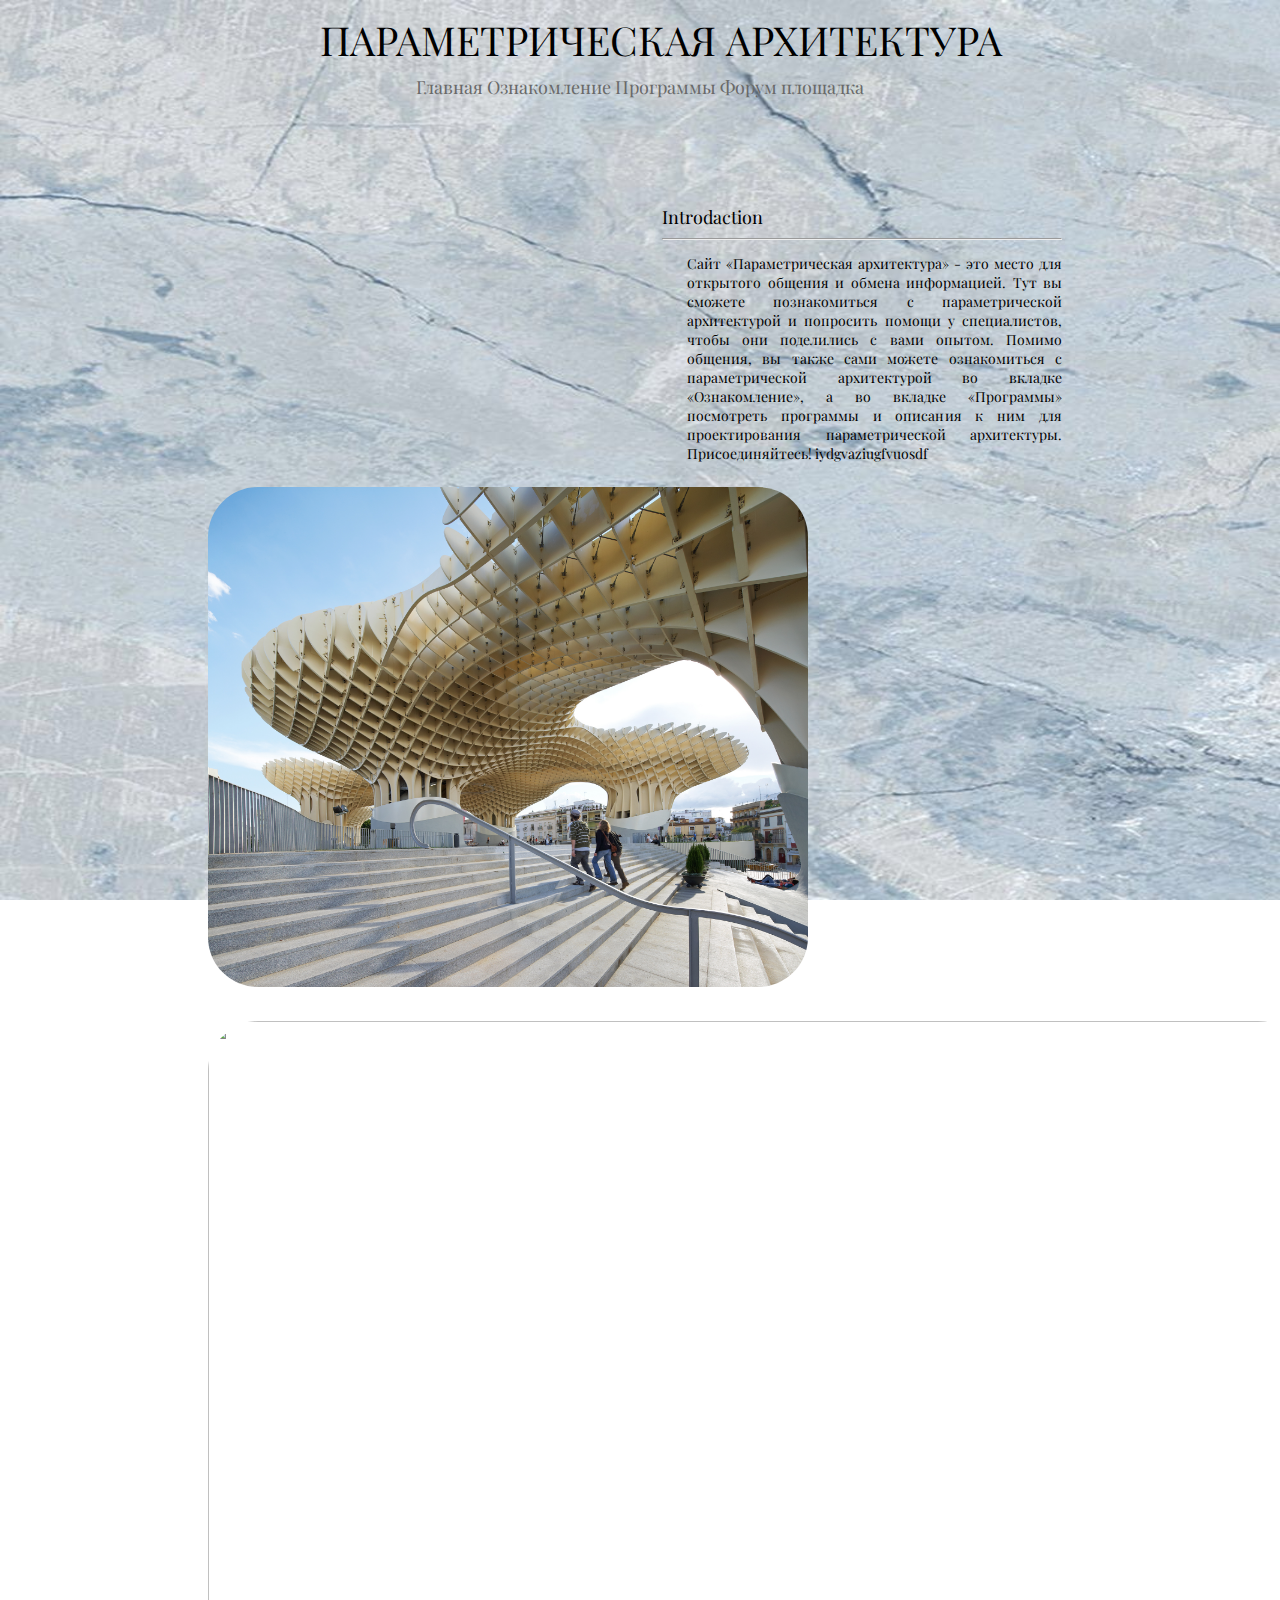
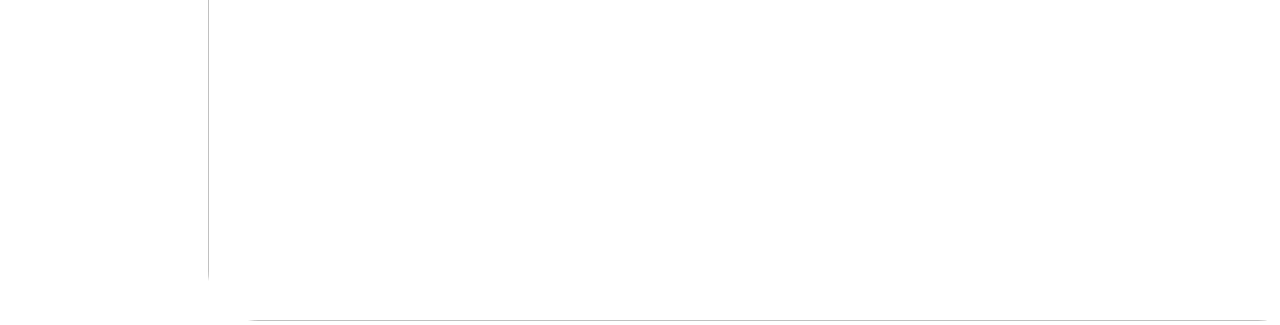
==== index.html @ 631a6537 "test commit" ====
<!DOCTYPE html>
<html lang="en">
<head>
	<meta charset="UTF-8">
	<meta name="viewport" content="width=device-width, initial-scale=1.0">

	<link rel="stylesheet" type="text/css" href="css/style.css">

	<link rel="preconnect" href="https://fonts.gstatic.com">
	<link href="https://fonts.googleapis.com/css2?family=Bodoni+Moda:ital@0;1&family=Playfair+Display&display=swap" rel="stylesheet">
	<link href="https://fonts.googleapis.com/css2?family=Roboto:wght@100&display=swap" rel="stylesheet">
	<link href="https://fonts.googleapis.com/css2?family=Bodoni+Moda:ital@0;1&display=swap" rel="stylesheet">
	<title>Главная</title>



</head>
<body>
	<header>ПАРАМЕТРИЧЕСКАЯ АРХИТЕКТУРА</header>
	<nav>
<a href="index.html">Главная</a>    
<a href="introduction.html">Ознакомление </a>
<a href="programs.html">Программы </a> 
<a href="forum.html"> Форум площадка</a>  
		
	</nav>

	<aside>
		Introdaction
		<hr>
		<p >Сайт «Параметрическая архитектура» - это место для открытого общения и обмена информацией. Тут вы сможете познакомиться с параметрической архитектурой и попросить помощи у специалистов, чтобы они поделились с вами опытом. Помимо общения, вы также сами можете ознакомиться с параметрической архитектурой во вкладке «Ознакомление», а во вкладке «Программы» посмотреть программы и описания к ним для проектирования параметрической архитектуры. Присоединяйтесь!
			iydgvaziugfvuosdf



		</p>
	
  </aside>

<main>
  <article>
	  <img src="img/index_img.JPG" height="500" width="600">
  </article>
  <article>
	  <img src="img/index1_img.JPG" height="900" width="1100">
  </article>

</main>

<!--<footer>Сайт об ПАРАМЕТРИЧЕСКАЯ АРХИТЕКТУРА</footer>-->
</body>
</html>
---- css/style.css ----
header {
	font-family: 'Bodoni Moda', serif;
font-family: 'Playfair Display', serif;
	text-align: center;
	font-size: 40px;
	
	/*background: #3366ff;*/
	position: fixed;
	 /*left: 0;*/
 	 top: 0;
	margin: 0;
	width: 100%;
	height: 50px;
	padding: 10pt;

	background-image: url('../img/index2_img.jpg');
		background-repeat: no-repeat;
		background-attachment: fixed;
		background-size: 100% 100%;
}


nav {
	display: block;
	position: fixed;
	 left: 0;
 	 top: 75px;
 	 width: 100%;
	font-family: 'Bodoni Moda', serif;
font-family: 'Playfair Display', serif;
	text-align: center;
	font-size: 18px;
background-image: url('../img/index2_img.jpg');
		background-repeat: no-repeat;
		background-attachment: fixed;
		background-size: 100% 100%;
}
a {
	text-decoration: none;
	color: #696969;
	
}

/*footer {
	
	position : fixed;

height : 50px;

bottom : 0;

	width: 100%;
		font-family: 'Bodoni Moda', serif;
font-family: 'Playfair Display', serif;
	text-align: center;
	font-size: 14px;
	height: 50px;
}
*/



aside {
		font-family: 'Bodoni Moda', serif;
font-family: 'Playfair Display', serif;
font-size: 18px;
    padding: 10px;
    width: 400px;
    float: right;
    margin-top: 50px;	
    margin-right: 200px;
    text-align: left;

}

aside p {
	text-align: justify;
	margin-left: 25px;

	font-size: 14px;

}
   article {
   	margin-top: 30px;
    margin-right: 240px;
    display: block;
    margin-left: 200px;
   }

   main {
   	margin-top: 50px;
   	height: 550px;
   }

   img {
   	border-radius: 50px;
   }
   
body 
	{
		background-image: url('../img/index2_img.jpg');
		background-repeat: no-repeat;
		background-attachment: fixed;
		background-size: 100% 100%;
		position: relative; 
		top: 95px;
	}

.blabla
	{
		background-image: url('../img/index_img.jpg');
		background-repeat: no-repeat;
		background-attachment: fixed;
		background-size: 100% 100%;
	}

/* intoduction.html   */
.p_intro
	{
		text-align:"left";
		padding-left: 100px ;
		font-size: 20px;
	}
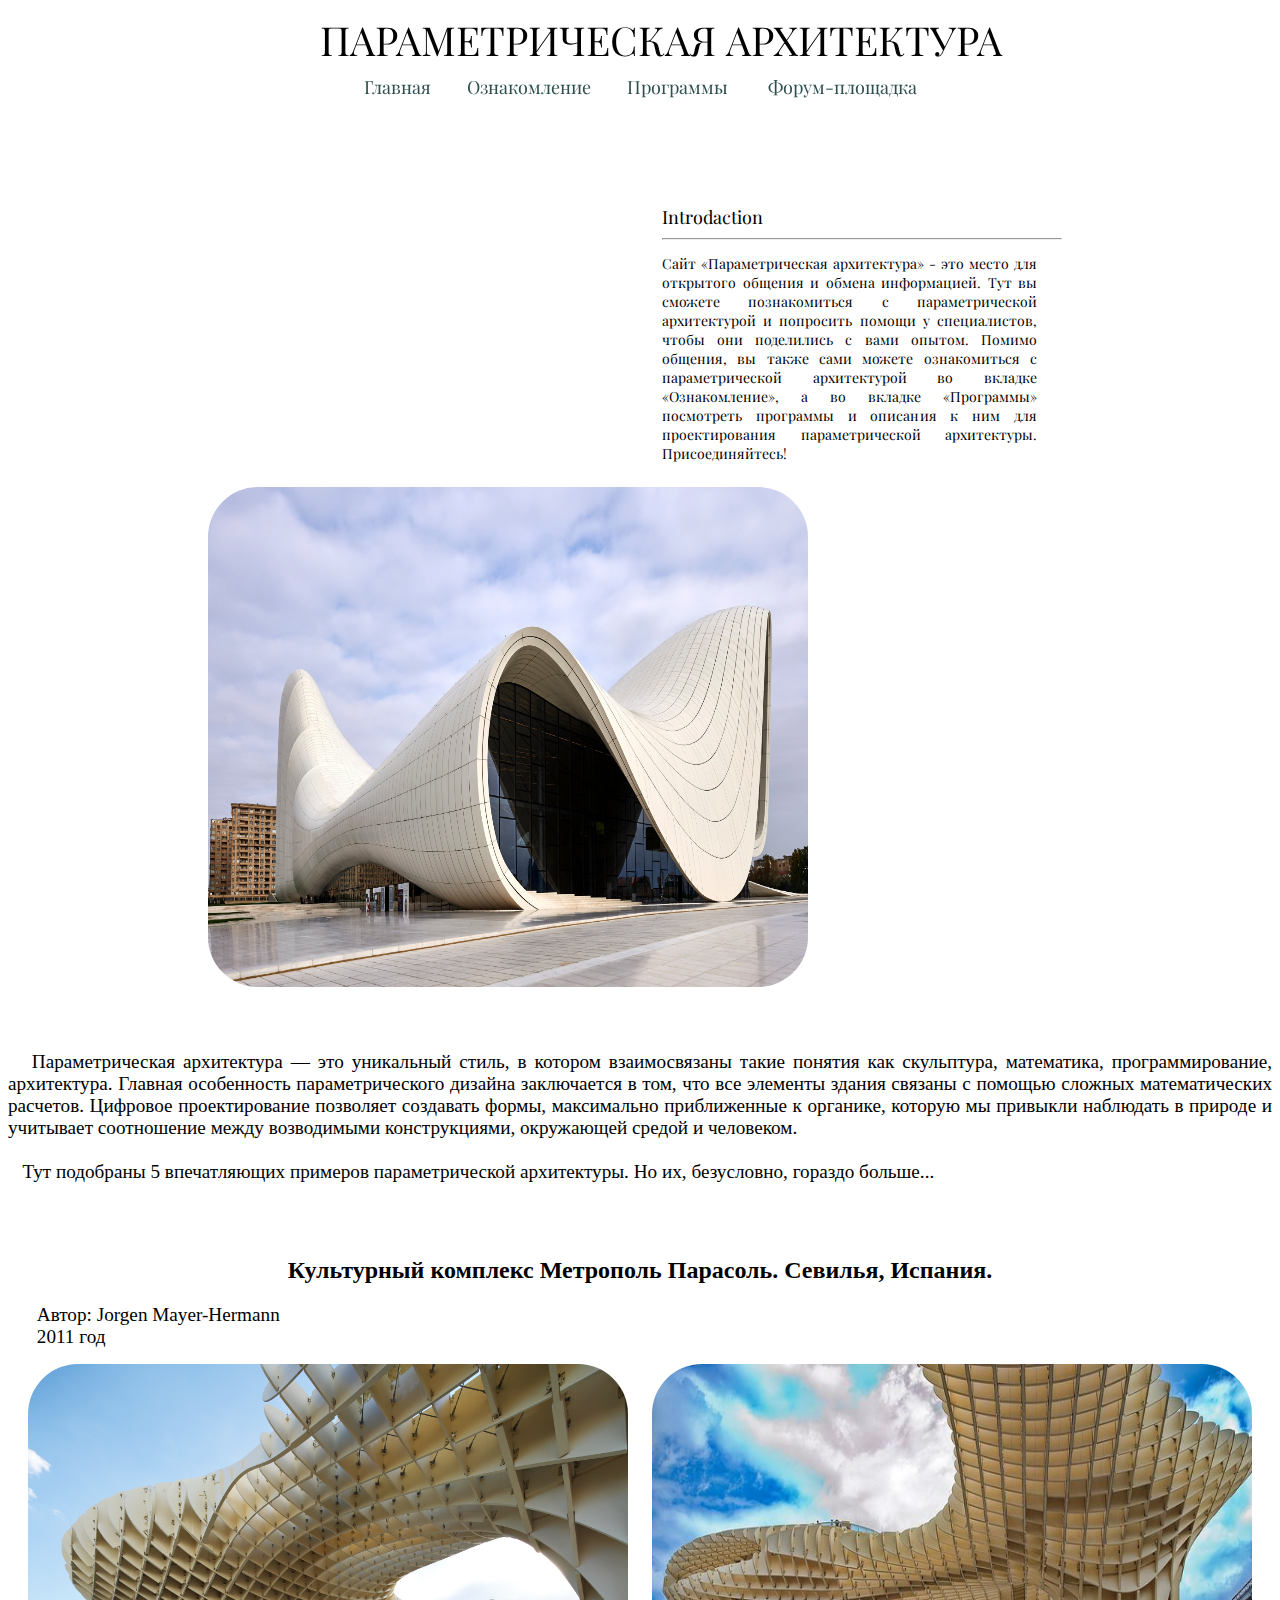
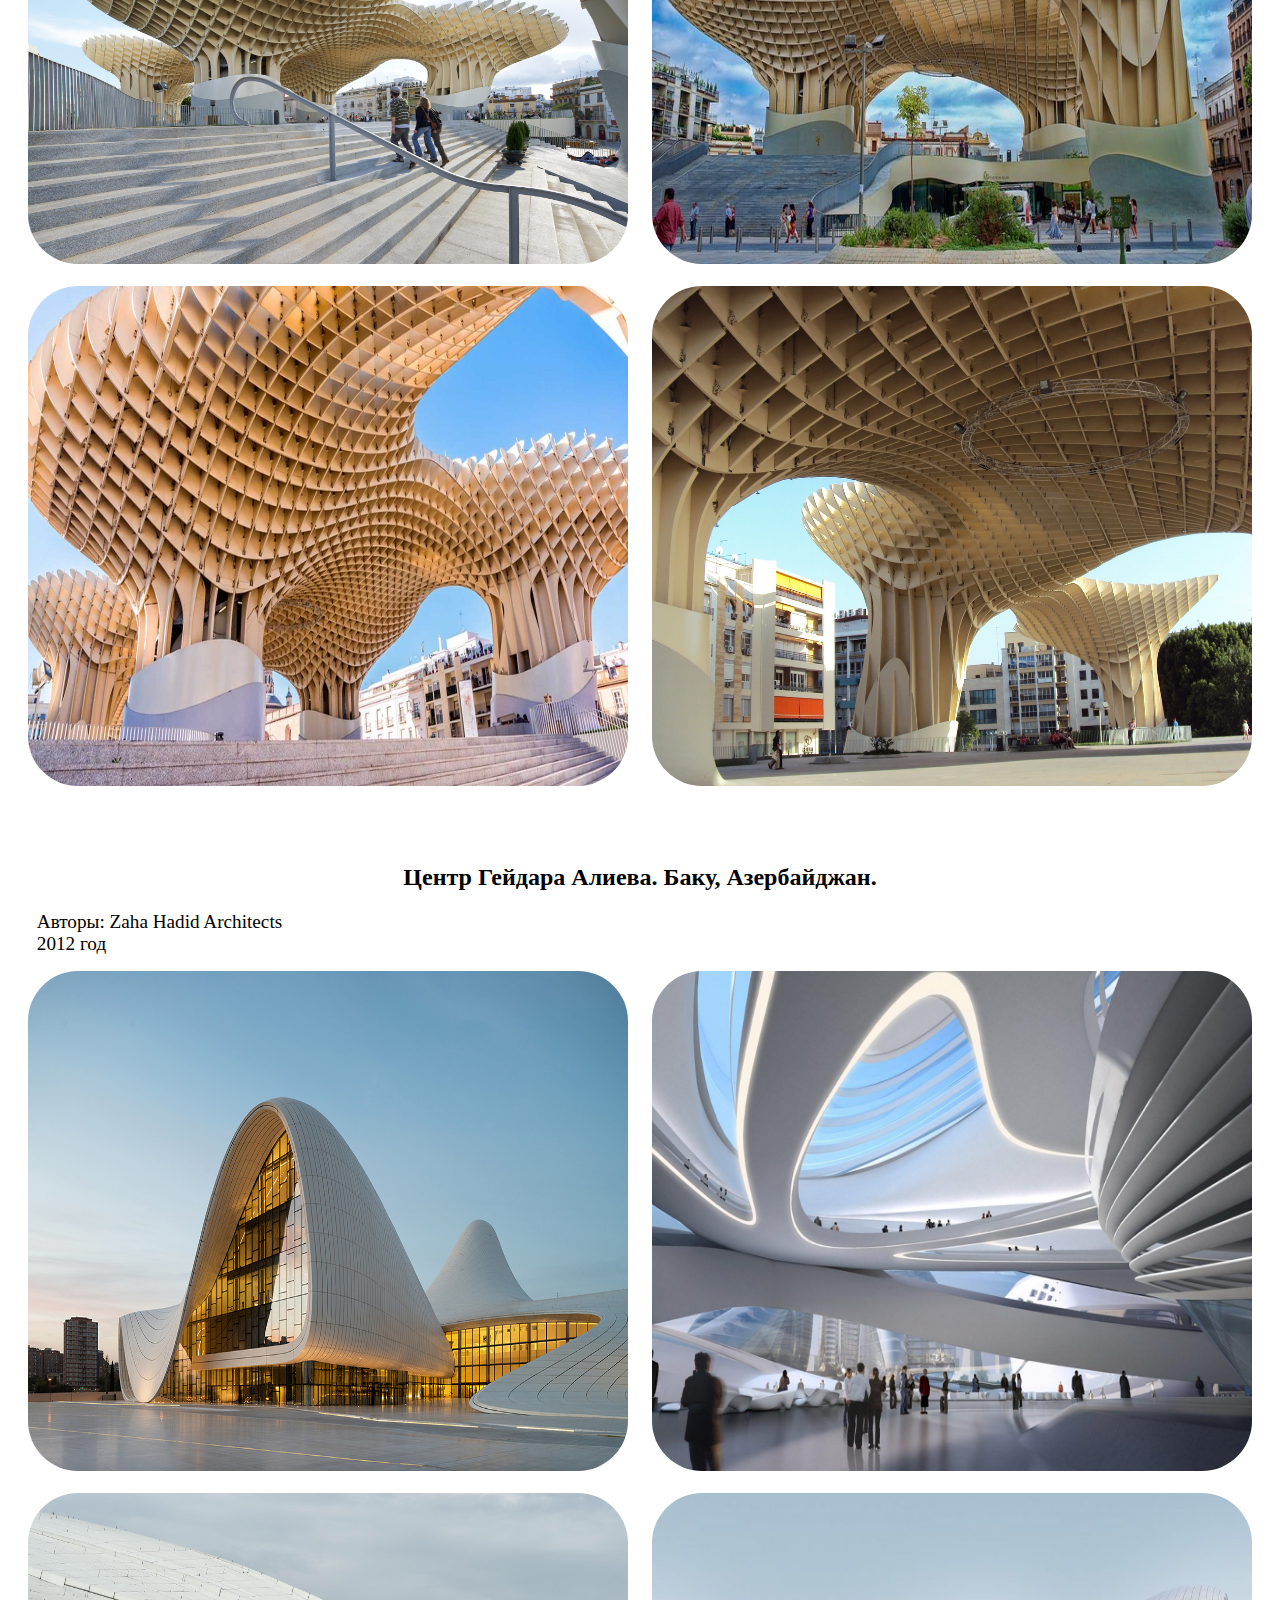
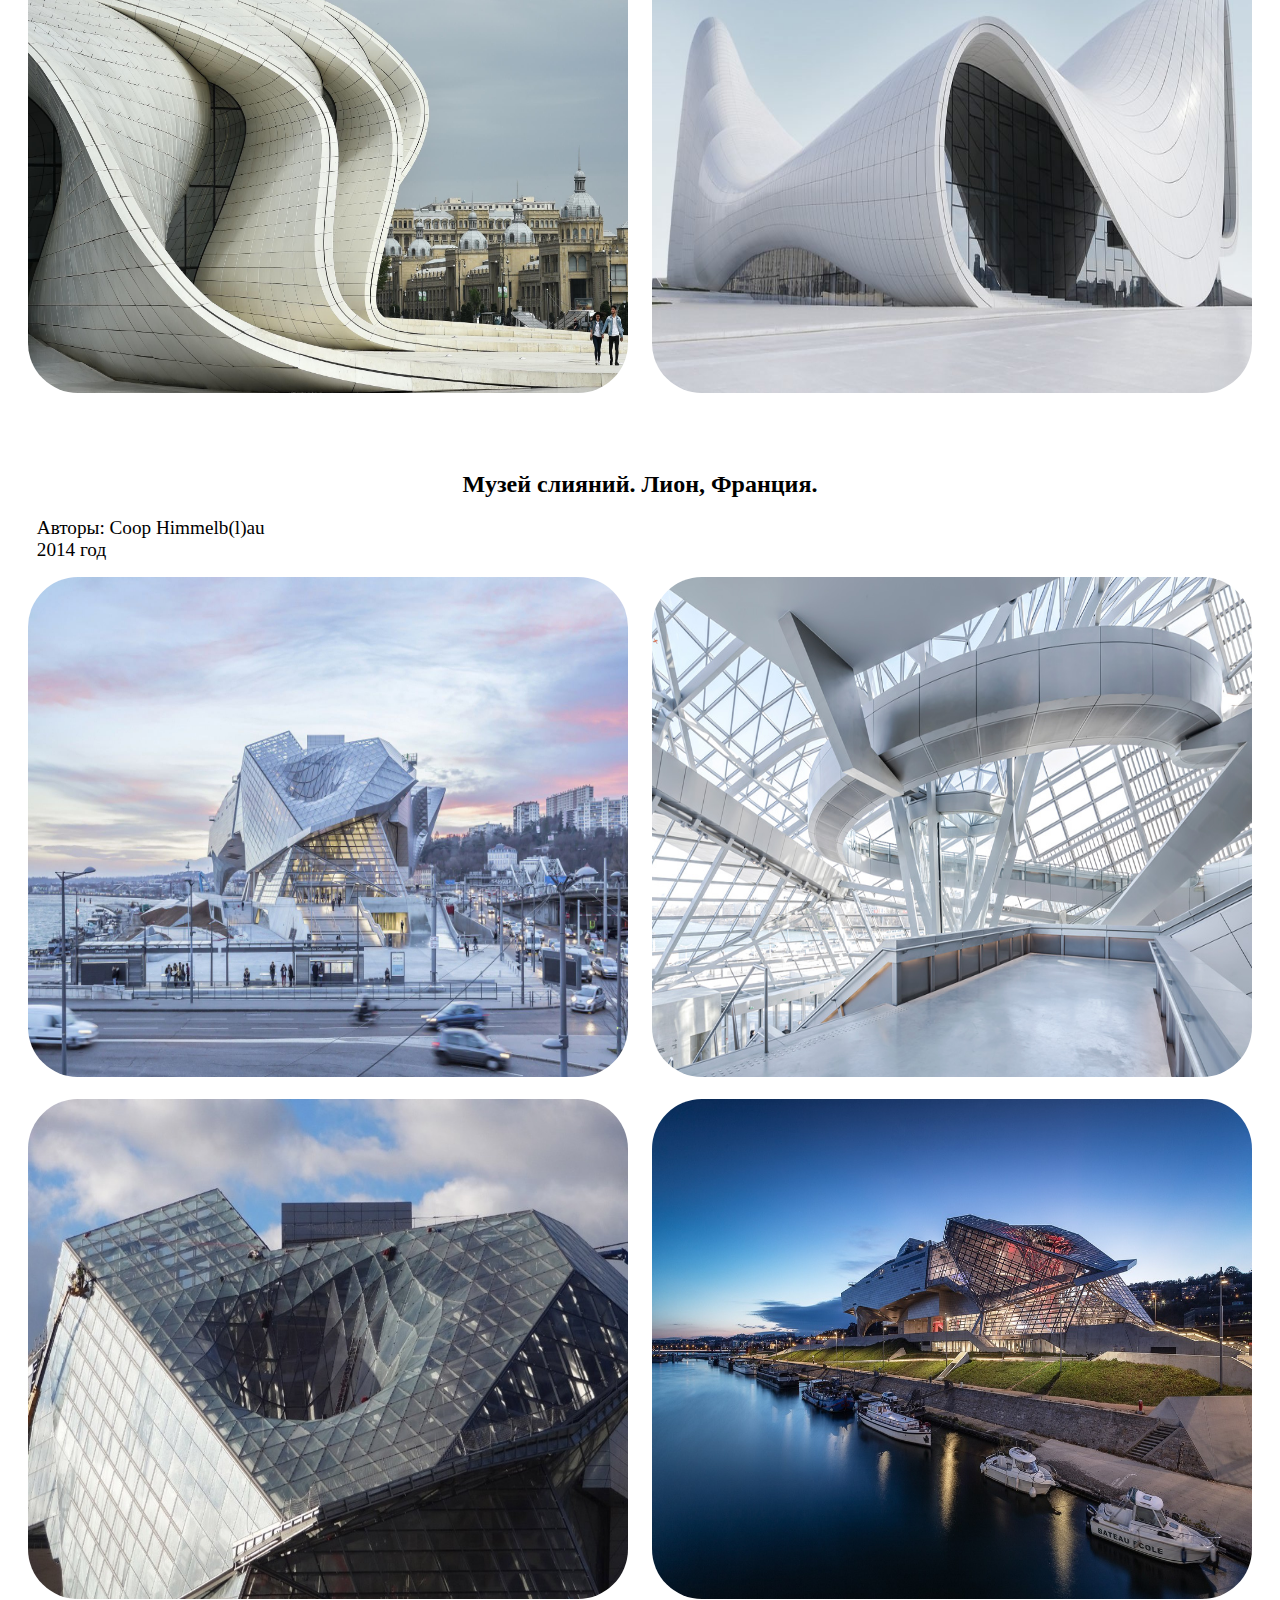
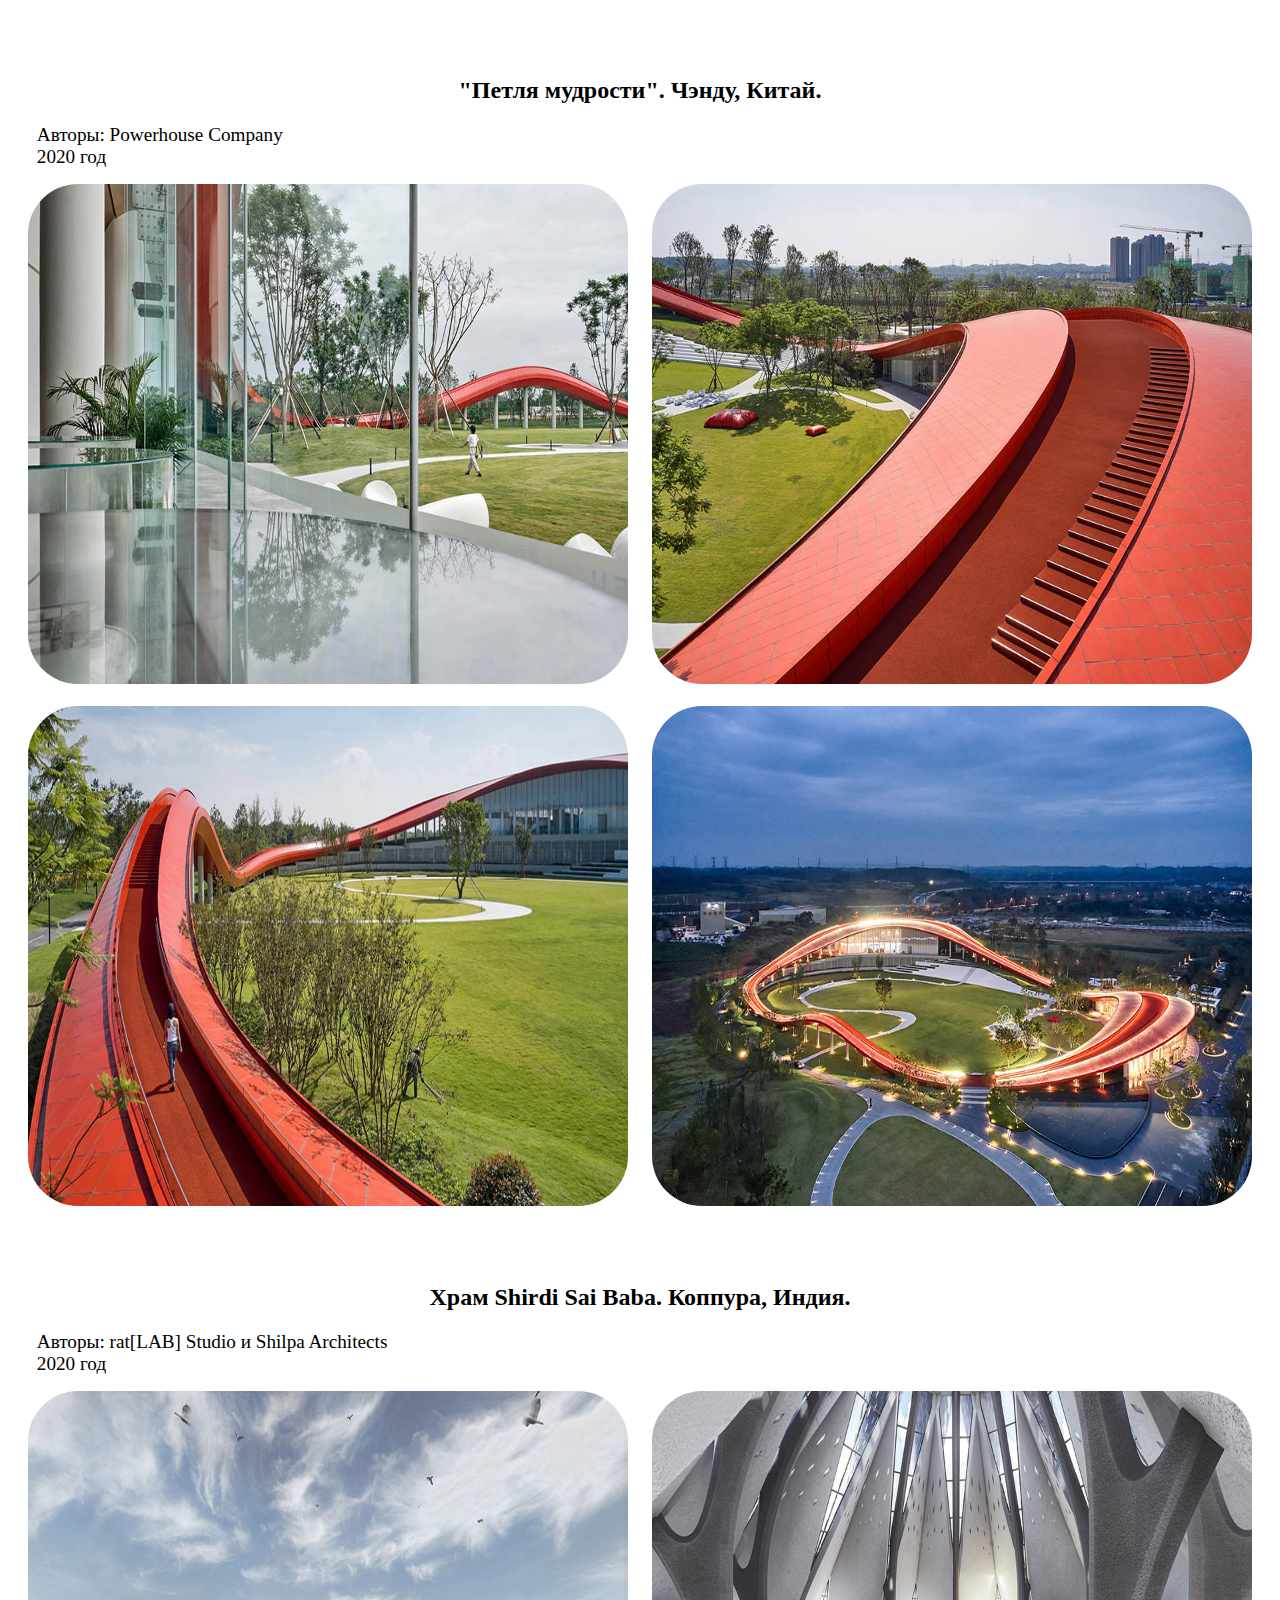
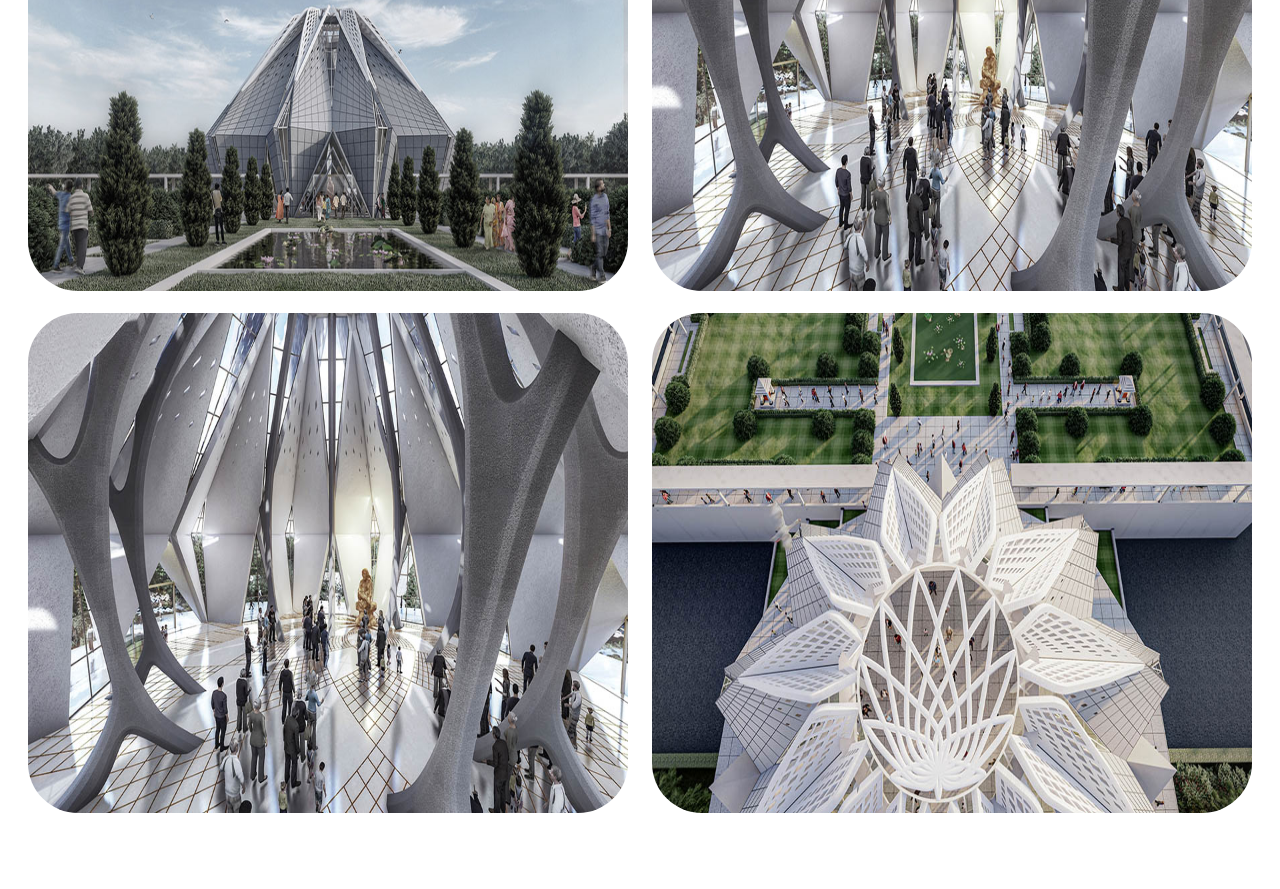
==== commit 2602f33a: "сделала много чего" ====
--- a/index.html
+++ b/index.html
@@ -16,20 +16,21 @@
 
 </head>
 <body>
+	<!--<script 
+		src="forum.html">	
+	</script>-->
 	<header>ПАРАМЕТРИЧЕСКАЯ АРХИТЕКТУРА</header>
 	<nav>
-<a href="index.html">Главная</a>    
-<a href="introduction.html">Ознакомление </a>
-<a href="programs.html">Программы </a> 
-<a href="forum.html"> Форум площадка</a>  
-		
+<a href="index.html">Главная&nbsp;&nbsp;&nbsp;&nbsp;&nbsp;&nbsp;&nbsp;&nbsp;</a>   
+<a href="introduction.html">Ознакомление&nbsp;&nbsp;&nbsp;&nbsp;&nbsp;&nbsp;&nbsp;&nbsp;</a>
+<a href="programs.html">Программы&nbsp;&nbsp;&nbsp;&nbsp;&nbsp;&nbsp;&nbsp;&nbsp;&nbsp;</a>  
+<a href="forum.html">Форум-площадка</a>  	
 	</nav>
 
 	<aside>
 		Introdaction
 		<hr>
 		<p >Сайт «Параметрическая архитектура» - это место для открытого общения и обмена информацией. Тут вы сможете познакомиться с параметрической архитектурой и попросить помощи у специалистов, чтобы они поделились с вами опытом. Помимо общения, вы также сами можете ознакомиться с параметрической архитектурой во вкладке «Ознакомление», а во вкладке «Программы» посмотреть программы и описания к ним для проектирования параметрической архитектуры. Присоединяйтесь!
-			iydgvaziugfvuosdf
 
 
 
@@ -39,14 +40,128 @@
 
 <main>
   <article>
+	  <img src="img/index4_img.JPG" height="500" width="600">
+  </article>
+  	<p align="justify">
+  		<big>
+  		<br><br>&nbsp;&nbsp;&nbsp;Параметрическая архитектура — это уникальный стиль, в котором взаимосвязаны такие понятия как скульптура, математика, программирование, архитектура. Главная особенность параметрического дизайна заключается в том, что все элементы здания связаны с помощью сложных математических расчетов. Цифровое проектирование позволяет создавать формы, максимально приближенные к органике, которую мы привыкли наблюдать в природе и учитывает соотношение между возводимыми конструкциями, окружающей средой и человеком.
+  		<br><br>
+  		&nbsp;&nbsp;&nbsp;Тут подобраны 5 впечатляющих примеров параметрической архитектуры. Но их, безусловно, гораздо больше...
+  		</big>
+  	</p>
+  <!--<article>
+	  <img src="img/index10_img.JPG" height="900" width="1100">
+  </article>-->
+	<h2 class="aligncenter">
+		<strong>
+			<br><br>Культурный комплекс Метрополь Парасоль. Севилья, Испания.
+		</strong>
+	</h2>
+	<p align="justify">
+		<big>
+			&nbsp;&nbsp;&nbsp;&nbsp;&nbsp;&nbsp;Автор: Jorgen Mayer-Hermann
+			<br>&nbsp;&nbsp;&nbsp;&nbsp;&nbsp;&nbsp;2011 год
+		</big>
+  	</p>
+	<!--<article>
 	  <img src="img/index_img.JPG" height="500" width="600">
-  </article>
-  <article>
-	  <img src="img/index1_img.JPG" height="900" width="1100">
-  </article>
+  	</article>
+  	<article>
+	  <img src="img/index_img12.JPG" height="500" width="600">
+  	</article>-->
+  	<p class="aligncenter">
+    <img src="img/index_img.JPG" alt="Фотография 1" height="500" width="600" >&nbsp;&nbsp;&nbsp;&nbsp;&nbsp;
+    <img src="img/index_img12.JPG" alt="Фотография 2" height="500" width="600" ><br><br>
+    <img src="img/index_img11.JPG" alt="Фотография 3" height="500" width="600" >&nbsp;&nbsp;&nbsp;&nbsp;&nbsp;
+    <img src="img/index_img13.JPG" alt="Фотография 4" height="500" width="600">
+    </p>
+    <!--<p align="justify">
+  		<big>
+  		&nbsp;&nbsp;&nbsp;&nbsp;&nbsp;&nbsp;Metropol Parasol считается самым большим деревянным сооружением в мире. Его строительство велось с целью обновления площади Пласа-де-ла-Энкарнасьон в испанской Севилье. Комплекс стал доминантой площади и культовым местом всей Севильи; его очень полюбили как местные жители, так и туристы.<br><br>
+		&nbsp;&nbsp;&nbsp;&nbsp;&nbsp;&nbsp;В самой большой в мире деревянной постройке разместились магазины, рестораны, смотровая площадка с пешеходными дорожками, туристический центр, площадка для проведения мероприятий, археологический музей и даже фермерский рынок.<br><br>
+		&nbsp;&nbsp;&nbsp;&nbsp;&nbsp;&nbsp;Las Setas de Sevilla состоит из четырех надземных, переплетающихся между собой уровней, а в подземной части (-5 метров) находится Антиквариум (Археологический музей). Конструкция Metropol Parasol выполнена из дерева с полиуретановым покрытием и имеет две бетонные колонны, в которых "спрятались" лифты.<br><br>
+		&nbsp;&nbsp;&nbsp;&nbsp;&nbsp;&nbsp;Оригинальное здание вошло в Книгу рекордов Гиннеса, причем дважды. Metropol Parasol - это не только крупнейшее в мире сооружение из дерева, но и самая большая конструкция на клею - при строительстве использовано огромное количество сверхпрочного клея для скрепления материалов.
+		</big>
+  	</p>-->
+    <h2 class="aligncenter">
+		<strong>
+			<br><br>Центр Гейдара Алиева. Баку, Азербайджан.
+		</strong>
+	</h2>
+	<p align="justify">
+		<big>
+			&nbsp;&nbsp;&nbsp;&nbsp;&nbsp;&nbsp;Авторы: Zaha Hadid Architects
+			<br>&nbsp;&nbsp;&nbsp;&nbsp;&nbsp;&nbsp;2012 год
+		</big>
+  	</p>
+  	<p class="aligncenter">
+    <img src="img/index_img14.JPG" alt="Фотография 1" height="500" width="600" >&nbsp;&nbsp;&nbsp;&nbsp;&nbsp;
+    <img src="img/index_img16.JPG" alt="Фотография 2" height="500" width="600" ><br><br>
+    <img src="img/index_img17.JPG" alt="Фотография 3" height="500" width="600" >&nbsp;&nbsp;&nbsp;&nbsp;&nbsp;
+    <img src="img/index_img15.JPG" alt="Фотография 4" height="500" width="600">
+    </p>
+    <!--<p align="justify">
+		<big>
+			&nbsp;&nbsp;&nbsp;&nbsp;&nbsp;&nbspЗаха Хадид считала Heydar Aliyev Center одним из главных своих проектов. Здесь удивительно гармонично сочетаются архитектурная и символическая составляющие. Параметрический дизайн и современные материалы позволили Захе Хадид создать сооружение, стирающее границы между архитектурой и ландшафтом большого города, фасадом здания и городской площадью, рукотворным объектом и землей, интерьером и экстерьером.<br><br>
+		</big>
+  	</p>-->
+	<h2 class="aligncenter">
+		<strong>
+			<br><br>Музей слияний. Лион, Франция.
+		</strong>
+	</h2>
+	<p align="justify">
+		<big>
+			&nbsp;&nbsp;&nbsp;&nbsp;&nbsp;&nbsp;Авторы: Coop Himmelb(l)au
+			<br>&nbsp;&nbsp;&nbsp;&nbsp;&nbsp;&nbsp;2014 год
+		</big>
+  	</p>
+  	<p class="aligncenter">
+    <img src="img/sl_img1.JPG" alt="Фотография 1" height="500" width="600" >&nbsp;&nbsp;&nbsp;&nbsp;&nbsp;
+    <img src="img/sl_img4.JPG" alt="Фотография 2" height="500" width="600" ><br><br>
+    <img src="img/sl_img3.JPG" alt="Фотография 3" height="500" width="600" >&nbsp;&nbsp;&nbsp;&nbsp;&nbsp;
+    <img src="img/sl_img2.JPG" alt="Фотография 4" height="500" width="600">
+    </p>
+    <h2 class="aligncenter">
+		<strong>
+			<br><br>"Петля мудрости". Чэнду, Китай.
+		</strong>
+	</h2>
+	<p align="justify">
+		<big>
+			&nbsp;&nbsp;&nbsp;&nbsp;&nbsp;&nbsp;Авторы: Powerhouse Company
+			<br>&nbsp;&nbsp;&nbsp;&nbsp;&nbsp;&nbsp;2020 год
+		</big>
+  	</p>
+  	<p class="aligncenter">
+    <img src="img/petl_img1.JPG" alt="Фотография 1" height="500" width="600" >&nbsp;&nbsp;&nbsp;&nbsp;&nbsp;
+    <img src="img/petl_img3.JPG" alt="Фотография 2" height="500" width="600" ><br><br>
+    <img src="img/petl_img4.JPG" alt="Фотография 3" height="500" width="600" >&nbsp;&nbsp;&nbsp;&nbsp;&nbsp;
+    <img src="img/petl_img2.JPG" alt="Фотография 4" height="500" width="600">
+    </p>
+	<h2 class="aligncenter">
+		<strong>
+			<br><br>Храм Shirdi Sai Baba. Коппура, Индия.
+		</strong>
+	</h2>
+	<p align="justify">
+		<big>
+			&nbsp;&nbsp;&nbsp;&nbsp;&nbsp;&nbsp;Авторы: rat[LAB] Studio и Shilpa Architects
+			<br>&nbsp;&nbsp;&nbsp;&nbsp;&nbsp;&nbsp;2020 год
+		</big>
+  	</p>
+  	<p class="aligncenter">
+    <img src="img/hr_img1.JPG" alt="Фотография 1" height="500" width="600" >&nbsp;&nbsp;&nbsp;&nbsp;&nbsp;
+    <img src="img/hr_img2.JPG" alt="Фотография 2" height="500" width="600" ><br><br>
+    <img src="img/hr_img3.JPG" alt="Фотография 3" height="500" width="600" >&nbsp;&nbsp;&nbsp;&nbsp;&nbsp;
+    <img src="img/hr_img4.JPG" alt="Фотография 4" height="500" width="600"><br><br><br><br><br>
+    </p>
+
+
 
 </main>
 
-<!--<footer>Сайт об ПАРАМЕТРИЧЕСКАЯ АРХИТЕКТУРА</footer>-->
+
+<!--<footer>Сайт ПАРАМЕТРИЧЕСКАЯ АРХИТЕКТУРА. <br> Разработан: Катя Кочергина</footer>-->
 </body>
-</html>+</htm--- a/css/style.css
+++ b/css/style.css
@@ -14,7 +14,7 @@
 	height: 50px;
 	padding: 10pt;
 
-	background-image: url('../img/index2_img.jpg');
+	background-image: url('../img/index9_img.jpg');
 		background-repeat: no-repeat;
 		background-attachment: fixed;
 		background-size: 100% 100%;
@@ -31,20 +31,20 @@
 font-family: 'Playfair Display', serif;
 	text-align: center;
 	font-size: 18px;
-background-image: url('../img/index2_img.jpg');
+background-image: url('../img/index9_img.jpg');
 		background-repeat: no-repeat;
 		background-attachment: fixed;
 		background-size: 100% 100%;
 }
 a {
 	text-decoration: none;
-	color: #696969;
+	color: #2F4F4F;
 	
 }
 
 /*footer {
 	
-	position : fixed;
+	position : absolute;
 
 height : 50px;
 
@@ -76,7 +76,7 @@
 
 aside p {
 	text-align: justify;
-	margin-left: 25px;
+	margin-right: 25px;
 
 	font-size: 14px;
 
@@ -99,7 +99,7 @@
    
 body 
 	{
-		background-image: url('../img/index2_img.jpg');
+		background-image: url('../img/index9_img.jpg');
 		background-repeat: no-repeat;
 		background-attachment: fixed;
 		background-size: 100% 100%;
@@ -109,7 +109,7 @@
 
 .blabla
 	{
-		background-image: url('../img/index_img.jpg');
+		background-image: url('../img/index4_img.jpg');
 		background-repeat: no-repeat;
 		background-attachment: fixed;
 		background-size: 100% 100%;
@@ -122,3 +122,19 @@
 		padding-left: 100px ;
 		font-size: 20px;
 	}
+.aligncenter 
+	{
+		text-align: center;
+	}
+
+.leftimg
+	{
+    	float:left; /* Выравнивание по левому краю */
+    	margin:  10px 15px 20px 7px; /* Отступы вокруг картинки */
+	}
+
+.rightimg  
+	{
+    	float: right; /* Выравнивание по правому краю  */ 
+    	margin: 7px 20px 15px 10px; /* Отступы вокруг картинки */
+   	}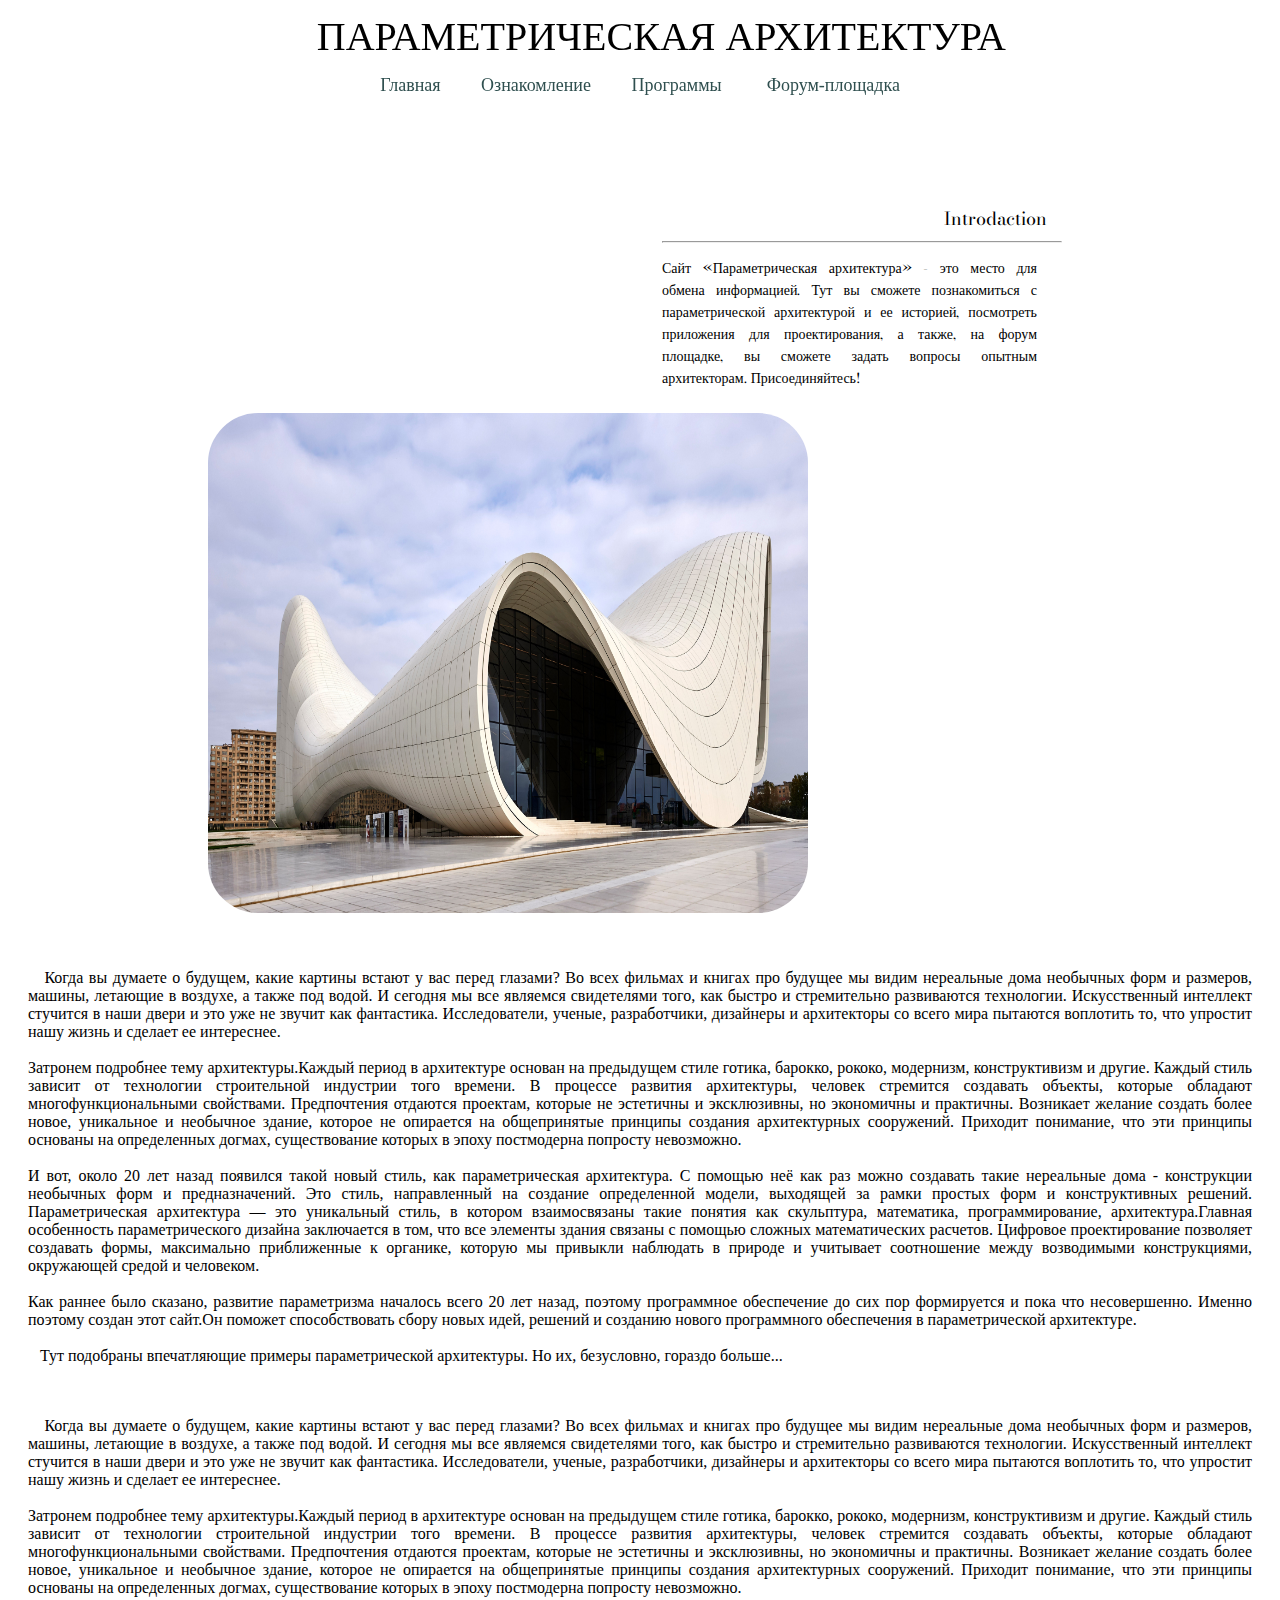
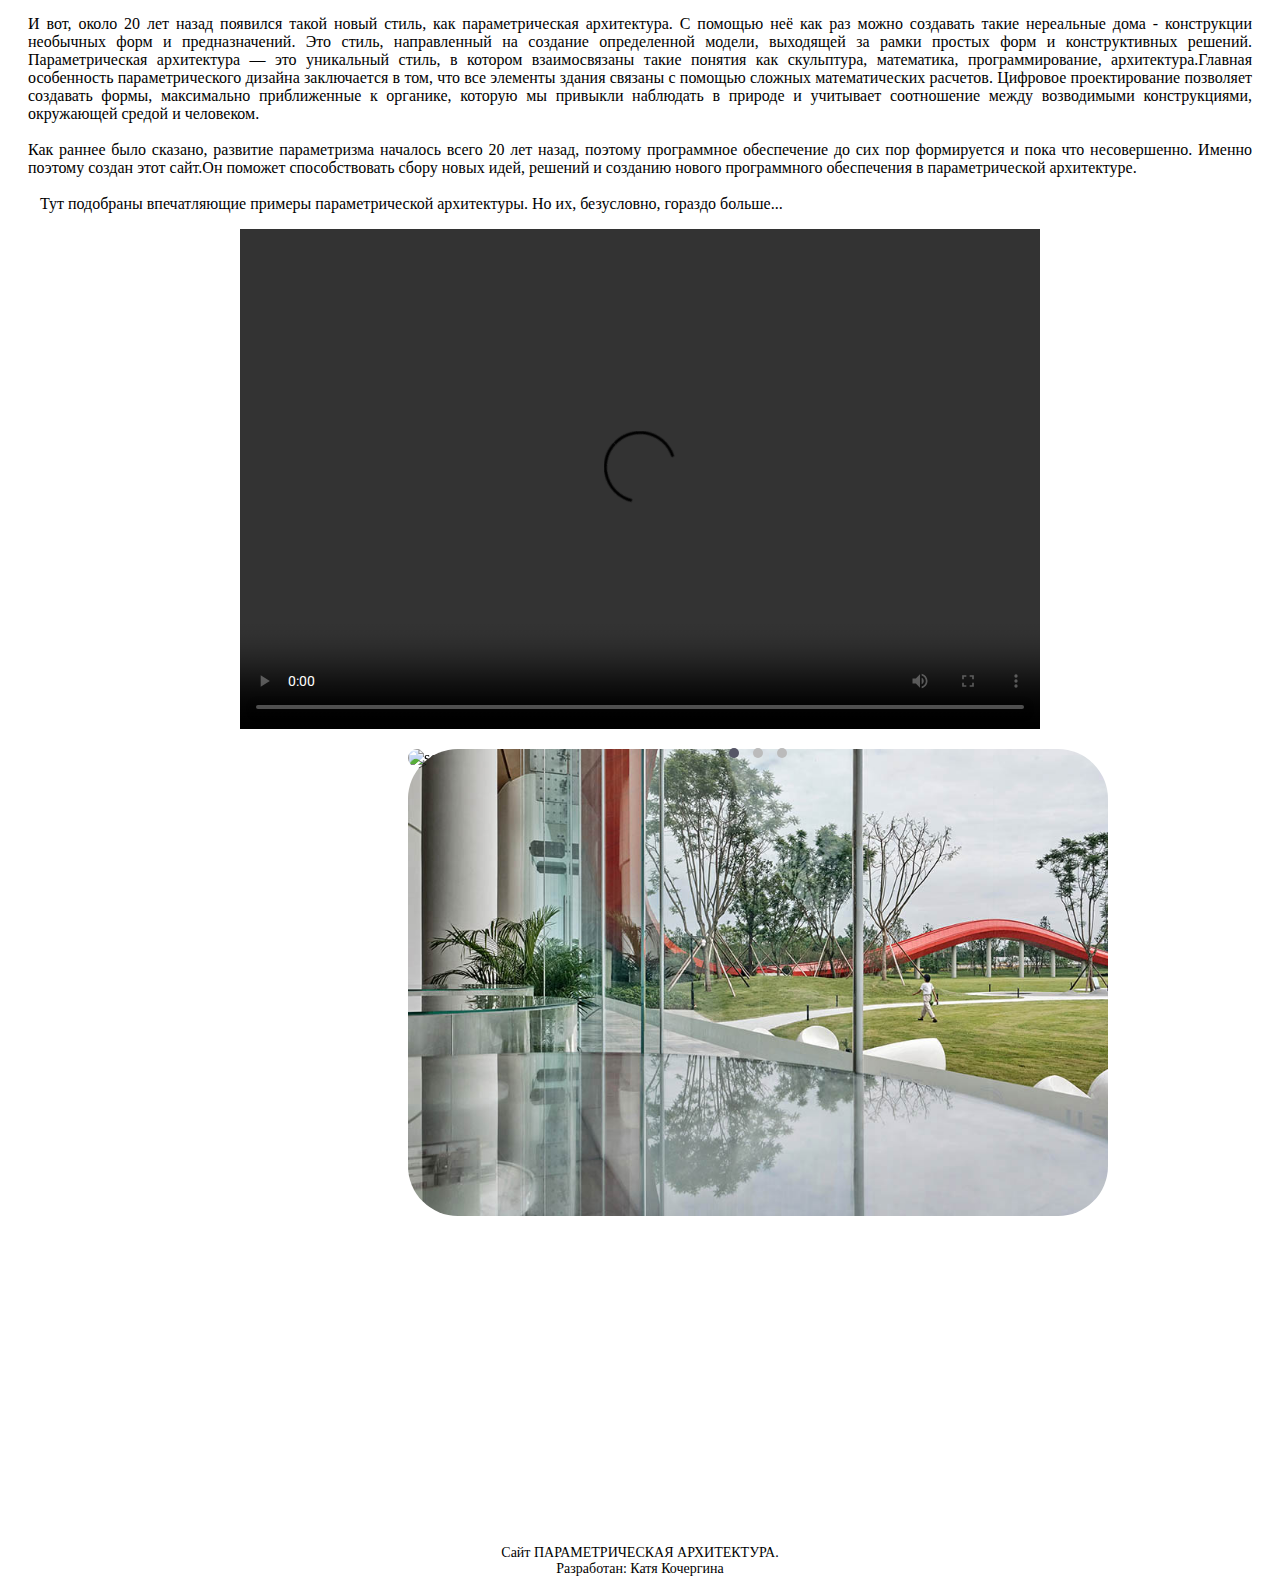
==== commit c0ce1d94: "super site" ====
--- a/index.html
+++ b/index.html
@@ -4,10 +4,12 @@
 	<meta charset="UTF-8">
 	<meta name="viewport" content="width=device-width, initial-scale=1.0">
 
+
 	<link rel="stylesheet" type="text/css" href="css/style.css">
 
+
 	<link rel="preconnect" href="https://fonts.gstatic.com">
-	<link href="https://fonts.googleapis.com/css2?family=Bodoni+Moda:ital@0;1&family=Playfair+Display&display=swap" rel="stylesheet">
+	<link href="https://fonts.googleapis.com/css2?family=Roboto:wght@100&display=swap" rel="stylesheet">
 	<link href="https://fonts.googleapis.com/css2?family=Roboto:wght@100&display=swap" rel="stylesheet">
 	<link href="https://fonts.googleapis.com/css2?family=Bodoni+Moda:ital@0;1&display=swap" rel="stylesheet">
 	<title>Главная</title>
@@ -28,9 +30,9 @@
 	</nav>
 
 	<aside>
-		Introdaction
+		Introdaction&nbsp;&nbsp;&nbsp;
 		<hr>
-		<p >Сайт «Параметрическая архитектура» - это место для открытого общения и обмена информацией. Тут вы сможете познакомиться с параметрической архитектурой и попросить помощи у специалистов, чтобы они поделились с вами опытом. Помимо общения, вы также сами можете ознакомиться с параметрической архитектурой во вкладке «Ознакомление», а во вкладке «Программы» посмотреть программы и описания к ним для проектирования параметрической архитектуры. Присоединяйтесь!
+		<p >Сайт «Параметрическая архитектура» - это место для обмена информацией. Тут вы сможете познакомиться с параметрической архитектурой и ее историей, посмотреть приложения для проектирования, а также, на форум площадке, вы сможете задать вопросы опытным архитекторам. Присоединяйтесь!
 
 
 
@@ -42,17 +44,90 @@
   <article>
 	  <img src="img/index4_img.JPG" height="500" width="600">
   </article>
-  	<p align="justify">
-  		<big>
-  		<br><br>&nbsp;&nbsp;&nbsp;Параметрическая архитектура — это уникальный стиль, в котором взаимосвязаны такие понятия как скульптура, математика, программирование, архитектура. Главная особенность параметрического дизайна заключается в том, что все элементы здания связаны с помощью сложных математических расчетов. Цифровое проектирование позволяет создавать формы, максимально приближенные к органике, которую мы привыкли наблюдать в природе и учитывает соотношение между возводимыми конструкциями, окружающей средой и человеком.
+
+  <p align="justify"  style="
+    padding-right: 20px;
+    padding-left: 20px;
+">
+  		<br><br>&nbsp;&nbsp;&nbsp;Когда вы думаете о будущем, какие картины встают у вас перед глазами? Во всех фильмах и книгах про будущее мы видим нереальные дома необычных форм и размеров, машины, летающие в воздухе, а также под водой. И сегодня мы все являемся свидетелями того, как быстро и стремительно развиваются технологии. Искусственный интеллект стучится в наши двери и это уже не звучит как фантастика. Исследователи, ученые, разработчики, дизайнеры и архитекторы со всего мира пытаются воплотить то, что упростит нашу жизнь и сделает ее интереснее. 
+		<br><br>Затронем подробнее тему архитектуры.Каждый период в архитектуре основан на предыдущем стиле готика, барокко, рококо, модернизм, конструктивизм и другие. Каждый стиль зависит от технологии строительной индустрии того времени. В процессе развития архитектуры, человек стремится создавать объекты, которые обладают многофункциональными свойствами. Предпочтения отдаются проектам, которые не эстетичны и эксклюзивны, но экономичны и практичны. Возникает желание создать более новое, уникальное и необычное здание, которое не опирается на общепринятые принципы создания архитектурных сооружений. Приходит понимание, что эти принципы основаны на определенных догмах, существование которых в эпоху постмодерна попросту невозможно.
+        <br><br>И вот, около 20 лет назад появился такой новый стиль, как параметрическая архитектура. С помощью неё как раз можно создавать такие нереальные дома - конструкции необычных форм и предназначений. Это стиль, направленный на создание определенной модели, выходящей за рамки простых форм и конструктивных решений. Параметрическая архитектура — это уникальный стиль, в котором взаимосвязаны такие понятия как скульптура, математика, программирование, архитектура.Главная особенность параметрического дизайна заключается в том, что все элементы здания связаны с помощью сложных математических расчетов. Цифровое проектирование позволяет создавать формы, максимально приближенные к органике, которую мы привыкли наблюдать в природе и учитывает соотношение между возводимыми конструкциями, окружающей средой и человеком.
+  		<br><br>Как раннее было сказано, развитие параметризма началось всего 20 лет назад, поэтому программное обеспечение до сих пор формируется и пока что несовершенно.
+		 Именно поэтому создан этот сайт.Он поможет способствовать сбору новых идей, решений и созданию нового программного обеспечения в параметрической архитектуре. 
+
   		<br><br>
-  		&nbsp;&nbsp;&nbsp;Тут подобраны 5 впечатляющих примеров параметрической архитектуры. Но их, безусловно, гораздо больше...
-  		</big>
-  	</p>
+  		&nbsp;&nbsp;&nbsp;Тут подобраны впечатляющие примеры параметрической архитектуры. Но их, безусловно, гораздо больше...
+  	</p>
+  <p align="justify"  style="
+    padding-right: 20px;
+    padding-left: 20px;
+">
+  		<br><br>&nbsp;&nbsp;&nbsp;Когда вы думаете о будущем, какие картины встают у вас перед глазами? Во всех фильмах и книгах про будущее мы видим нереальные дома необычных форм и размеров, машины, летающие в воздухе, а также под водой. И сегодня мы все являемся свидетелями того, как быстро и стремительно развиваются технологии. Искусственный интеллект стучится в наши двери и это уже не звучит как фантастика. Исследователи, ученые, разработчики, дизайнеры и архитекторы со всего мира пытаются воплотить то, что упростит нашу жизнь и сделает ее интереснее. 
+		<br><br>Затронем подробнее тему архитектуры.Каждый период в архитектуре основан на предыдущем стиле готика, барокко, рококо, модернизм, конструктивизм и другие. Каждый стиль зависит от технологии строительной индустрии того времени. В процессе развития архитектуры, человек стремится создавать объекты, которые обладают многофункциональными свойствами. Предпочтения отдаются проектам, которые не эстетичны и эксклюзивны, но экономичны и практичны. Возникает желание создать более новое, уникальное и необычное здание, которое не опирается на общепринятые принципы создания архитектурных сооружений. Приходит понимание, что эти принципы основаны на определенных догмах, существование которых в эпоху постмодерна попросту невозможно.
+        <br><br>И вот, около 20 лет назад появился такой новый стиль, как параметрическая архитектура. С помощью неё как раз можно создавать такие нереальные дома - конструкции необычных форм и предназначений. Это стиль, направленный на создание определенной модели, выходящей за рамки простых форм и конструктивных решений. Параметрическая архитектура — это уникальный стиль, в котором взаимосвязаны такие понятия как скульптура, математика, программирование, архитектура.Главная особенность параметрического дизайна заключается в том, что все элементы здания связаны с помощью сложных математических расчетов. Цифровое проектирование позволяет создавать формы, максимально приближенные к органике, которую мы привыкли наблюдать в природе и учитывает соотношение между возводимыми конструкциями, окружающей средой и человеком.
+  		<br><br>Как раннее было сказано, развитие параметризма началось всего 20 лет назад, поэтому программное обеспечение до сих пор формируется и пока что несовершенно.
+		 Именно поэтому создан этот сайт.Он поможет способствовать сбору новых идей, решений и созданию нового программного обеспечения в параметрической архитектуре. 
+
+  		<br><br>
+  		&nbsp;&nbsp;&nbsp;Тут подобраны впечатляющие примеры параметрической архитектуры. Но их, безусловно, гораздо больше...
+  	</p>
+  	 <p align="Center">
+  	<video width="800" height="500" controls >
+   		<source src="img/video1.mp4" type="video/mp4">
+  	</video>
+</p>
+<!--
+  	<div class="slides">
+            <ul>
+                <li><img src="img/petl_img1.JPG" title="Заголовок для изображения #1" alt="" />
+                    <div>Текст для слайдера #1</div>
+                </li>
+                <li><img src="img/petl_img1.JPG" title="Заголовок для изображения #2" alt="" />
+                    <div>Текст для слайдера #2</div>
+                </li>
+                <li><img src="img/petl_img1.JPG" title="Заголовок для изображения #3" alt="" />
+                    <div>Текст для слайдера #3</div>
+                </li>
+                <li><img src="img/petl_img1.JPG" title="Заголовок для изображения #4" alt="" />
+                    <div>Текст для слайдера #4</div>
+                </li>
+             сюда добавляем по необходимости еще слайды 
+            </ul>
+</div>
+
+
+<div class="sim-slider">
+  <ul class="sim-slider-list">
+    <li><img src="http://pvbk.spb.ru/inc/slider/imgs/no-image.gif" alt="screen"></li> 
+    <li class="sim-slider-element"><img src="http://pvbk.spb.ru/inc/slider/imgs/planet0.jpg" alt="0"></li>
+    <li class="sim-slider-element"><img src="http://pvbk.spb.ru/inc/slider/imgs/planet1.jpg" alt="1"></li>
+    <li class="sim-slider-element"><img src="http://pvbk.spb.ru/inc/slider/imgs/planet2.jpg" alt="2"></li>
+    <li class="sim-slider-element"><img src="http://pvbk.spb.ru/inc/slider/imgs/planet3.jpg" alt="3"></li>
+    <li class="sim-slider-element"><img src="http://pvbk.spb.ru/inc/slider/imgs/planet4.jpg" alt="4"></li>
+    <li class="sim-slider-element"><img src="http://pvbk.spb.ru/inc/slider/imgs/planet5.jpg" alt="5"></li>
+  </ul>
+  <div class="sim-slider-arrow-left"></div>
+  <div class="sim-slider-arrow-right"></div>
+  <div class="sim-slider-dots"></div>
+</div>
+-->
+
+<div class="sim-slider" 	>
+	     <ul class="sim-slider-list">
+	         <li><img src="http://pvbk.spb.ru/inc/slider/imgs/no-image.gif" alt="screen"></li> <!-- это экран -->
+	         <li class="sim-slider-element"><img src="img/petl_img1.JPG" alt="0"></li>
+	         <li class="sim-slider-element"><img src="img/petl_img2.JPG" alt="1"></li>
+	         <li class="sim-slider-element"><img src="img/petl_img3.JPG" alt="2"></li>
+	     </ul>
+	     <div class="sim-slider-arrow-left">></div>
+	     <div class="sim-slider-arrow-right"></div>
+	     <div class="sim-slider-dots"></div>
+ </div>
+
   <!--<article>
 	  <img src="img/index10_img.JPG" height="900" width="1100">
   </article>-->
-	<h2 class="aligncenter">
+	<!--<h2 class="aligncenter">
 		<strong>
 			<br><br>Культурный комплекс Метрополь Парасоль. Севилья, Испания.
 		</strong>
@@ -62,19 +137,19 @@
 			&nbsp;&nbsp;&nbsp;&nbsp;&nbsp;&nbsp;Автор: Jorgen Mayer-Hermann
 			<br>&nbsp;&nbsp;&nbsp;&nbsp;&nbsp;&nbsp;2011 год
 		</big>
-  	</p>
+  	</p>-->
 	<!--<article>
 	  <img src="img/index_img.JPG" height="500" width="600">
   	</article>
   	<article>
 	  <img src="img/index_img12.JPG" height="500" width="600">
   	</article>-->
-  	<p class="aligncenter">
+  	<!--<p class="aligncenter">
     <img src="img/index_img.JPG" alt="Фотография 1" height="500" width="600" >&nbsp;&nbsp;&nbsp;&nbsp;&nbsp;
     <img src="img/index_img12.JPG" alt="Фотография 2" height="500" width="600" ><br><br>
     <img src="img/index_img11.JPG" alt="Фотография 3" height="500" width="600" >&nbsp;&nbsp;&nbsp;&nbsp;&nbsp;
     <img src="img/index_img13.JPG" alt="Фотография 4" height="500" width="600">
-    </p>
+    </p>-->
     <!--<p align="justify">
   		<big>
   		&nbsp;&nbsp;&nbsp;&nbsp;&nbsp;&nbsp;Metropol Parasol считается самым большим деревянным сооружением в мире. Его строительство велось с целью обновления площади Пласа-де-ла-Энкарнасьон в испанской Севилье. Комплекс стал доминантой площади и культовым местом всей Севильи; его очень полюбили как местные жители, так и туристы.<br><br>
@@ -83,7 +158,7 @@
 		&nbsp;&nbsp;&nbsp;&nbsp;&nbsp;&nbsp;Оригинальное здание вошло в Книгу рекордов Гиннеса, причем дважды. Metropol Parasol - это не только крупнейшее в мире сооружение из дерева, но и самая большая конструкция на клею - при строительстве использовано огромное количество сверхпрочного клея для скрепления материалов.
 		</big>
   	</p>-->
-    <h2 class="aligncenter">
+    <!--<h2 class="aligncenter">
 		<strong>
 			<br><br>Центр Гейдара Алиева. Баку, Азербайджан.
 		</strong>
@@ -99,13 +174,13 @@
     <img src="img/index_img16.JPG" alt="Фотография 2" height="500" width="600" ><br><br>
     <img src="img/index_img17.JPG" alt="Фотография 3" height="500" width="600" >&nbsp;&nbsp;&nbsp;&nbsp;&nbsp;
     <img src="img/index_img15.JPG" alt="Фотография 4" height="500" width="600">
-    </p>
+    </p>-->
     <!--<p align="justify">
 		<big>
 			&nbsp;&nbsp;&nbsp;&nbsp;&nbsp;&nbspЗаха Хадид считала Heydar Aliyev Center одним из главных своих проектов. Здесь удивительно гармонично сочетаются архитектурная и символическая составляющие. Параметрический дизайн и современные материалы позволили Захе Хадид создать сооружение, стирающее границы между архитектурой и ландшафтом большого города, фасадом здания и городской площадью, рукотворным объектом и землей, интерьером и экстерьером.<br><br>
 		</big>
   	</p>-->
-	<h2 class="aligncenter">
+	<!--<h2 class="aligncenter">
 		<strong>
 			<br><br>Музей слияний. Лион, Франция.
 		</strong>
@@ -155,13 +230,35 @@
     <img src="img/hr_img2.JPG" alt="Фотография 2" height="500" width="600" ><br><br>
     <img src="img/hr_img3.JPG" alt="Фотография 3" height="500" width="600" >&nbsp;&nbsp;&nbsp;&nbsp;&nbsp;
     <img src="img/hr_img4.JPG" alt="Фотография 4" height="500" width="600"><br><br><br><br><br>
-    </p>
-
+    </p>-->
+<!--<div class="aligncenter">
+  <input type="radio" name="kadoves" id="slaid1" checked>
+  <input type="radio" name="kadoves" id="slaid2">
+  <input type="radio" name="kadoves" id="slaid3">
+   
+  <div class="kadoves">
+  <label for="slaid1"></label>
+  <label for="slaid2"></label>
+  <label for="slaid3"></label>
+  </div>
+   
+  <div class="adaptivny-slayder-lasekun">
+  <div class="abusteku-deagulus">
+  <img src="img/index_img12.JPG"/>
+  <img src="img/index_img14.JPG"/>
+  <img src="img/index_img17.JPG"/>
+  </div>
+  </div>
+</div>
+-->
 
 
 </main>
 
-
-<!--<footer>Сайт ПАРАМЕТРИЧЕСКАЯ АРХИТЕКТУРА. <br> Разработан: Катя Кочергина</footer>-->
+<!-- подключение слайдера -->
+<script src="sim-slider.js"></script>
+<!-- вызов слайдера -->
+<script>new Sim()</script>
+<footer class="footer-index">Сайт ПАРАМЕТРИЧЕСКАЯ АРХИТЕКТУРА. <br> Разработан: Катя Кочергина</footer>
 </body>
 </htm--- a/css/style.css
+++ b/css/style.css
@@ -1,4 +1,3 @@
-
 header {
 	font-family: 'Bodoni Moda', serif;
 font-family: 'Playfair Display', serif;
@@ -42,13 +41,15 @@
 	
 }
 
-/*footer {
+.footer-index {
 	
 	position : absolute;
 
 height : 50px;
 
-bottom : 0;
+    top: 3000px;
+
+bottom : 0px;
 
 	width: 100%;
 		font-family: 'Bodoni Moda', serif;
@@ -57,20 +58,20 @@
 	font-size: 14px;
 	height: 50px;
 }
-*/
+
 
 
 
 aside {
 		font-family: 'Bodoni Moda', serif;
-font-family: 'Playfair Display', serif;
+/*font-family: 'Roboto', sans-serif;*/
 font-size: 18px;
     padding: 10px;
     width: 400px;
     float: right;
     margin-top: 50px;	
     margin-right: 200px;
-    text-align: left;
+    text-align: right;
 
 }
 
@@ -137,4 +138,90 @@
 	{
     	float: right; /* Выравнивание по правому краю  */ 
     	margin: 7px 20px 15px 10px; /* Отступы вокруг картинки */
-   	}+   	}
+
+
+
+/* ------------------------------------------------- */
+
+/* General styles */
+.sim-slider {
+  position: absolute;
+  left: 400px;
+
+}
+
+.sim-slider img {
+	  width: 700px;  !important;
+}
+.sim-slider-list {
+  margin: 0;
+  padding: 0;
+  list-style-type: none;
+  position: relative;
+}
+
+.sim-slider-element {
+  width: 700px;
+  transition: opacity 1s ease-in;
+  opacity: 0;
+  position: absolute;
+  z-index: 2;
+  left: 0;
+  top: 0;
+  display: block;
+}
+
+/* Navigation item styles */
+div.sim-slider-arrow-left,
+div.sim-slider-arrow-right {
+  width: 22px;
+  height: 40px;
+  position: absolute;
+  cursor: pointer;
+  opacity: 0.6;
+  z-index: 4;
+}
+
+div.sim-slider-arrow-left {
+  left: 10px;
+  top: 40%;
+  display: block;
+  background: url("sim-arrow-left.png") no-repeat;
+}
+
+div.sim-slider-arrow-right {
+  right: 10px;
+  top: 40%;
+  display: block;
+  background: url("sim-arrow-right.png") no-repeat;
+}
+
+div.sim-slider-arrow-left:hover {
+  opacity: 1.0;
+}
+
+div.sim-slider-arrow-right:hover {
+  opacity: 1.0;
+}
+
+div.sim-slider-dots {
+  width: 700px;
+  height: auto;
+  position: absolute;
+  left: 0;
+  bottom: 0;
+  z-index: 3;
+  text-align: center;
+}
+
+span.sim-dot {
+  width: 10px;
+  height: 10px;
+  margin: 5px 7px;
+  padding: 0;
+  display: inline-block;
+  background-color: #BBB;
+  border-radius: 5px;
+  cursor: pointer;
+}
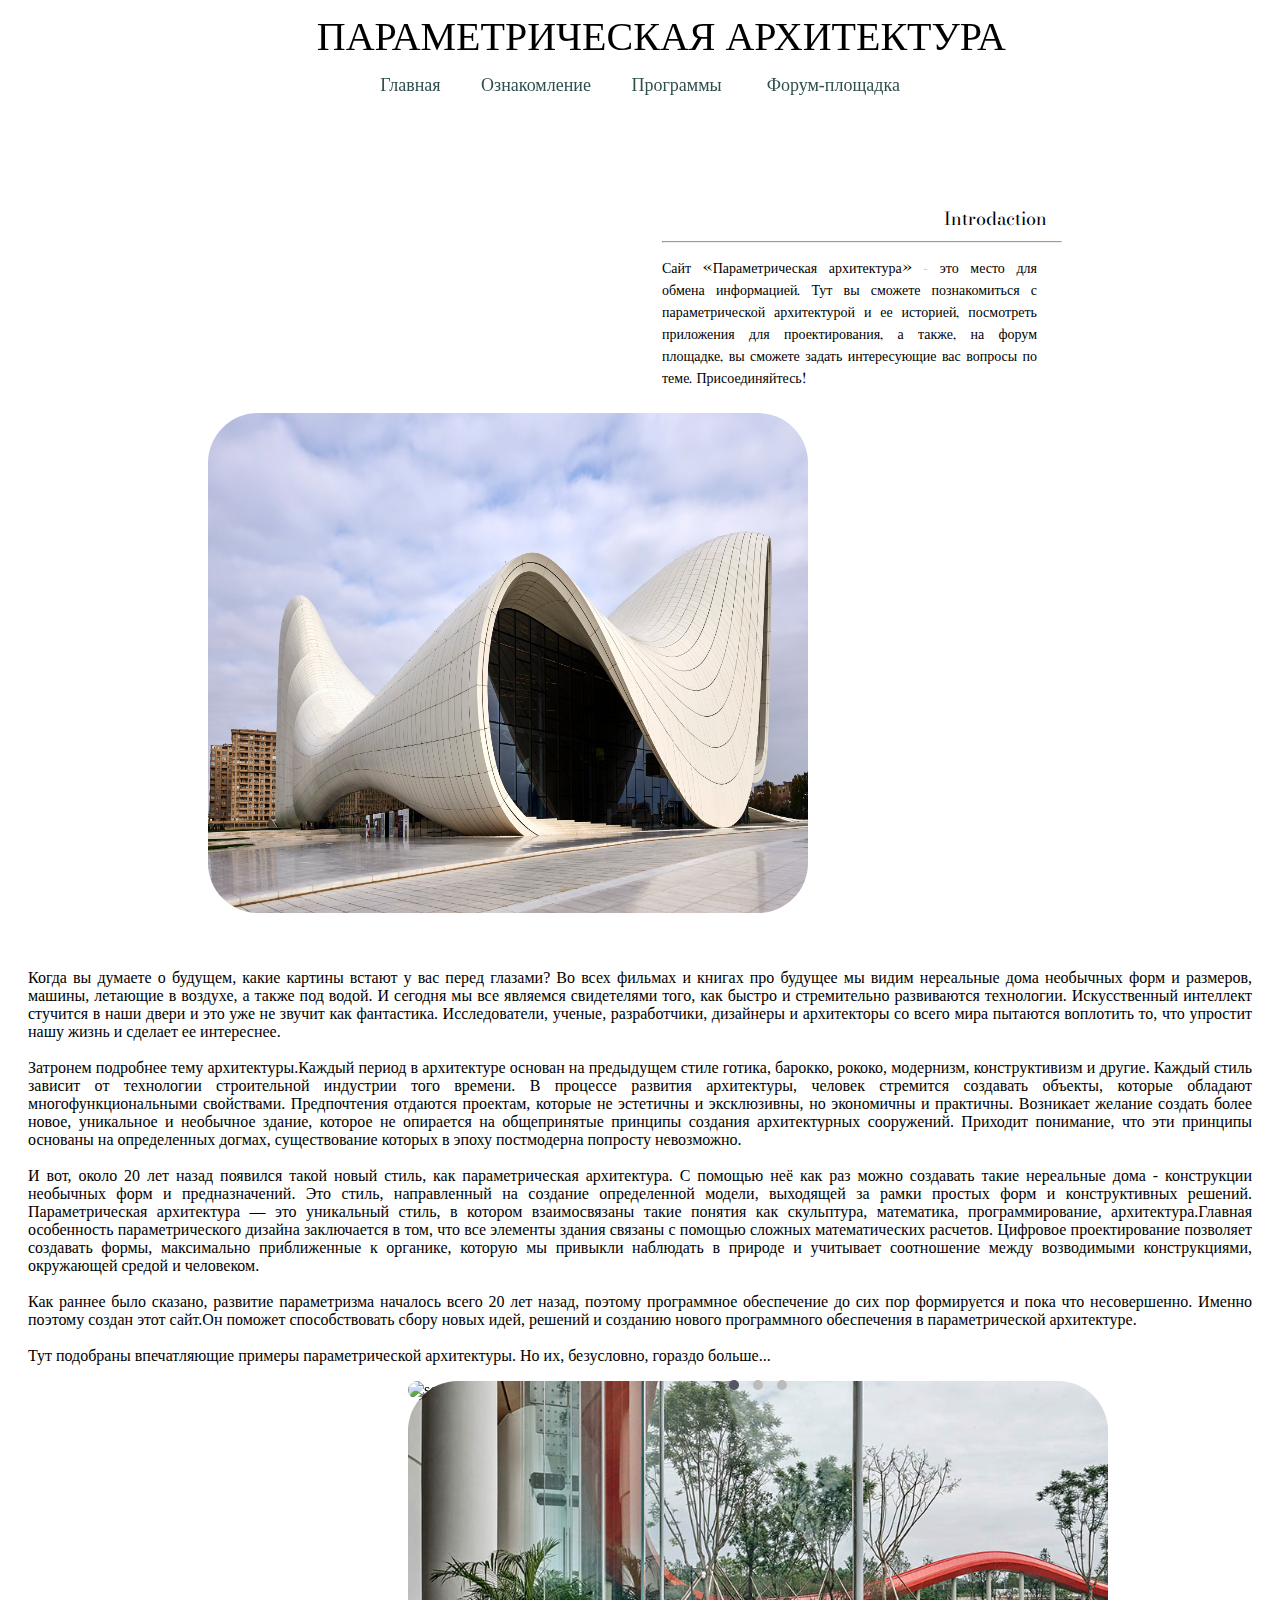
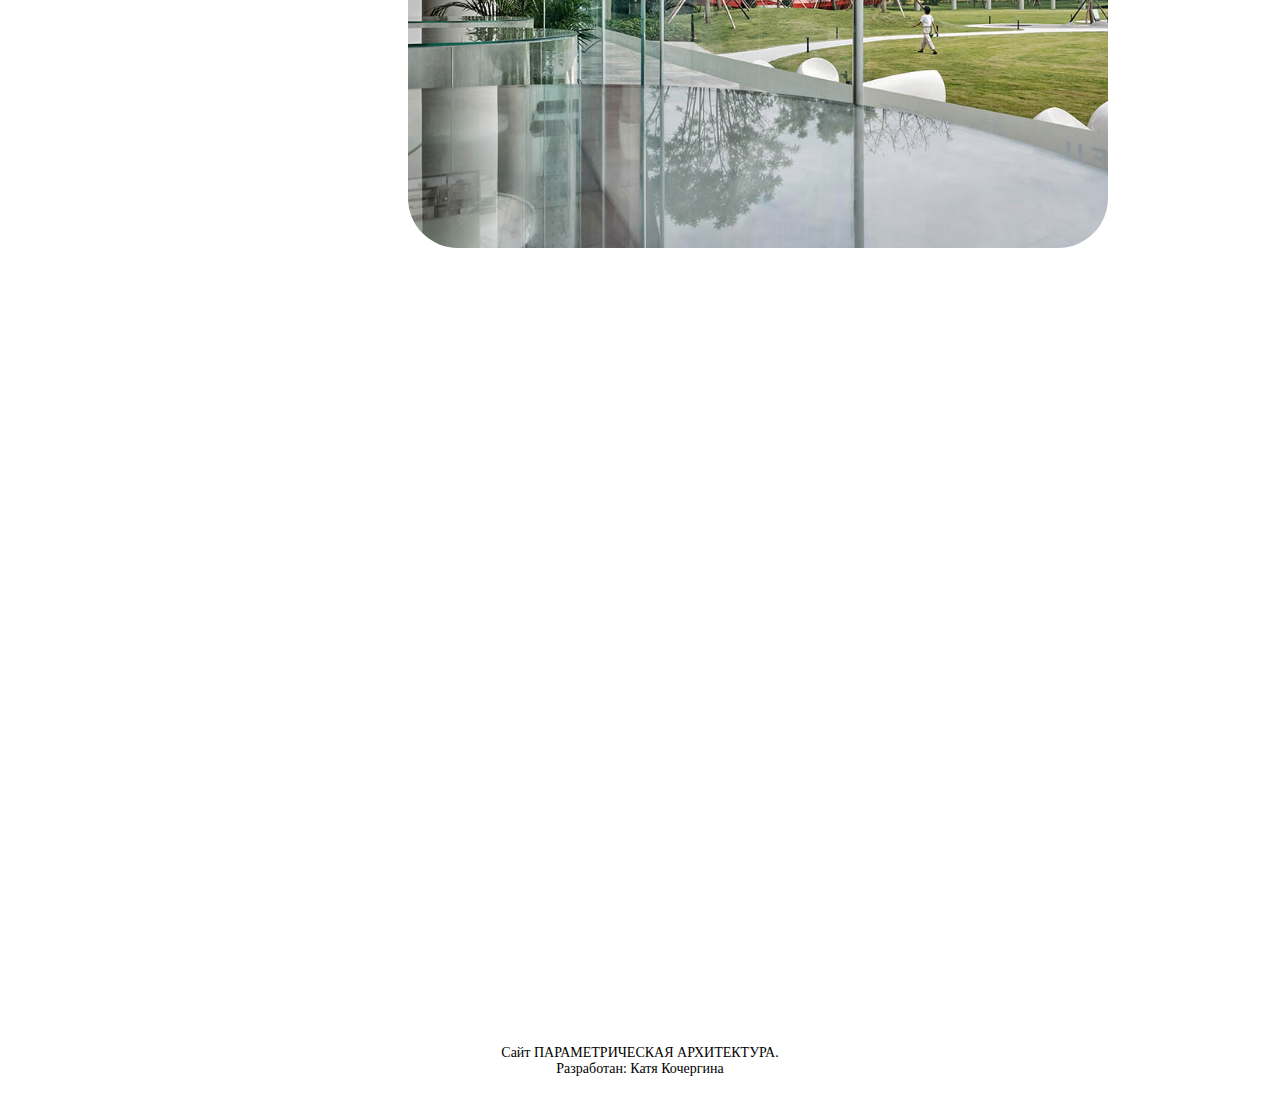
==== commit 013fb0b3: "переместила видео" ====
--- a/index.html
+++ b/index.html
@@ -32,7 +32,7 @@
 	<aside>
 		Introdaction&nbsp;&nbsp;&nbsp;
 		<hr>
-		<p >Сайт «Параметрическая архитектура» - это место для обмена информацией. Тут вы сможете познакомиться с параметрической архитектурой и ее историей, посмотреть приложения для проектирования, а также, на форум площадке, вы сможете задать вопросы опытным архитекторам. Присоединяйтесь!
+		<p >Сайт «Параметрическая архитектура» - это место для обмена информацией. Тут вы сможете познакомиться с параметрической архитектурой и ее историей, посмотреть приложения для проектирования, а также, на форум площадке, вы сможете задать интересующие вас вопросы по теме. Присоединяйтесь!
 
 
 
@@ -49,33 +49,22 @@
     padding-right: 20px;
     padding-left: 20px;
 ">
-  		<br><br>&nbsp;&nbsp;&nbsp;Когда вы думаете о будущем, какие картины встают у вас перед глазами? Во всех фильмах и книгах про будущее мы видим нереальные дома необычных форм и размеров, машины, летающие в воздухе, а также под водой. И сегодня мы все являемся свидетелями того, как быстро и стремительно развиваются технологии. Искусственный интеллект стучится в наши двери и это уже не звучит как фантастика. Исследователи, ученые, разработчики, дизайнеры и архитекторы со всего мира пытаются воплотить то, что упростит нашу жизнь и сделает ее интереснее. 
+  		<br><br>Когда вы думаете о будущем, какие картины встают у вас перед глазами? Во всех фильмах и книгах про будущее мы видим нереальные дома необычных форм и размеров, машины, летающие в воздухе, а также под водой. И сегодня мы все являемся свидетелями того, как быстро и стремительно развиваются технологии. Искусственный интеллект стучится в наши двери и это уже не звучит как фантастика. Исследователи, ученые, разработчики, дизайнеры и архитекторы со всего мира пытаются воплотить то, что упростит нашу жизнь и сделает ее интереснее. 
 		<br><br>Затронем подробнее тему архитектуры.Каждый период в архитектуре основан на предыдущем стиле готика, барокко, рококо, модернизм, конструктивизм и другие. Каждый стиль зависит от технологии строительной индустрии того времени. В процессе развития архитектуры, человек стремится создавать объекты, которые обладают многофункциональными свойствами. Предпочтения отдаются проектам, которые не эстетичны и эксклюзивны, но экономичны и практичны. Возникает желание создать более новое, уникальное и необычное здание, которое не опирается на общепринятые принципы создания архитектурных сооружений. Приходит понимание, что эти принципы основаны на определенных догмах, существование которых в эпоху постмодерна попросту невозможно.
         <br><br>И вот, около 20 лет назад появился такой новый стиль, как параметрическая архитектура. С помощью неё как раз можно создавать такие нереальные дома - конструкции необычных форм и предназначений. Это стиль, направленный на создание определенной модели, выходящей за рамки простых форм и конструктивных решений. Параметрическая архитектура — это уникальный стиль, в котором взаимосвязаны такие понятия как скульптура, математика, программирование, архитектура.Главная особенность параметрического дизайна заключается в том, что все элементы здания связаны с помощью сложных математических расчетов. Цифровое проектирование позволяет создавать формы, максимально приближенные к органике, которую мы привыкли наблюдать в природе и учитывает соотношение между возводимыми конструкциями, окружающей средой и человеком.
   		<br><br>Как раннее было сказано, развитие параметризма началось всего 20 лет назад, поэтому программное обеспечение до сих пор формируется и пока что несовершенно.
 		 Именно поэтому создан этот сайт.Он поможет способствовать сбору новых идей, решений и созданию нового программного обеспечения в параметрической архитектуре. 
 
   		<br><br>
-  		&nbsp;&nbsp;&nbsp;Тут подобраны впечатляющие примеры параметрической архитектуры. Но их, безусловно, гораздо больше...
+  		Тут подобраны впечатляющие примеры параметрической архитектуры. Но их, безусловно, гораздо больше...
   	</p>
   <p align="justify"  style="
     padding-right: 20px;
     padding-left: 20px;
 ">
-  		<br><br>&nbsp;&nbsp;&nbsp;Когда вы думаете о будущем, какие картины встают у вас перед глазами? Во всех фильмах и книгах про будущее мы видим нереальные дома необычных форм и размеров, машины, летающие в воздухе, а также под водой. И сегодня мы все являемся свидетелями того, как быстро и стремительно развиваются технологии. Искусственный интеллект стучится в наши двери и это уже не звучит как фантастика. Исследователи, ученые, разработчики, дизайнеры и архитекторы со всего мира пытаются воплотить то, что упростит нашу жизнь и сделает ее интереснее. 
-		<br><br>Затронем подробнее тему архитектуры.Каждый период в архитектуре основан на предыдущем стиле готика, барокко, рококо, модернизм, конструктивизм и другие. Каждый стиль зависит от технологии строительной индустрии того времени. В процессе развития архитектуры, человек стремится создавать объекты, которые обладают многофункциональными свойствами. Предпочтения отдаются проектам, которые не эстетичны и эксклюзивны, но экономичны и практичны. Возникает желание создать более новое, уникальное и необычное здание, которое не опирается на общепринятые принципы создания архитектурных сооружений. Приходит понимание, что эти принципы основаны на определенных догмах, существование которых в эпоху постмодерна попросту невозможно.
-        <br><br>И вот, около 20 лет назад появился такой новый стиль, как параметрическая архитектура. С помощью неё как раз можно создавать такие нереальные дома - конструкции необычных форм и предназначений. Это стиль, направленный на создание определенной модели, выходящей за рамки простых форм и конструктивных решений. Параметрическая архитектура — это уникальный стиль, в котором взаимосвязаны такие понятия как скульптура, математика, программирование, архитектура.Главная особенность параметрического дизайна заключается в том, что все элементы здания связаны с помощью сложных математических расчетов. Цифровое проектирование позволяет создавать формы, максимально приближенные к органике, которую мы привыкли наблюдать в природе и учитывает соотношение между возводимыми конструкциями, окружающей средой и человеком.
-  		<br><br>Как раннее было сказано, развитие параметризма началось всего 20 лет назад, поэтому программное обеспечение до сих пор формируется и пока что несовершенно.
-		 Именно поэтому создан этот сайт.Он поможет способствовать сбору новых идей, решений и созданию нового программного обеспечения в параметрической архитектуре. 
-
-  		<br><br>
-  		&nbsp;&nbsp;&nbsp;Тут подобраны впечатляющие примеры параметрической архитектуры. Но их, безусловно, гораздо больше...
-  	</p>
-  	 <p align="Center">
-  	<video width="800" height="500" controls >
-   		<source src="img/video1.mp4" type="video/mp4">
-  	</video>
-</p>
+  		
+  	</p>
+  	 
 <!--
   	<div class="slides">
             <ul>
--- a/css/style.css
+++ b/css/style.css
@@ -47,7 +47,7 @@
 
 height : 50px;
 
-    top: 3000px;
+    top: 2500px;
 
 bottom : 0px;
 
@@ -175,7 +175,7 @@
 /* Navigation item styles */
 div.sim-slider-arrow-left,
 div.sim-slider-arrow-right {
-  width: 22px;
+  width: 42px;
   height: 40px;
   position: absolute;
   cursor: pointer;
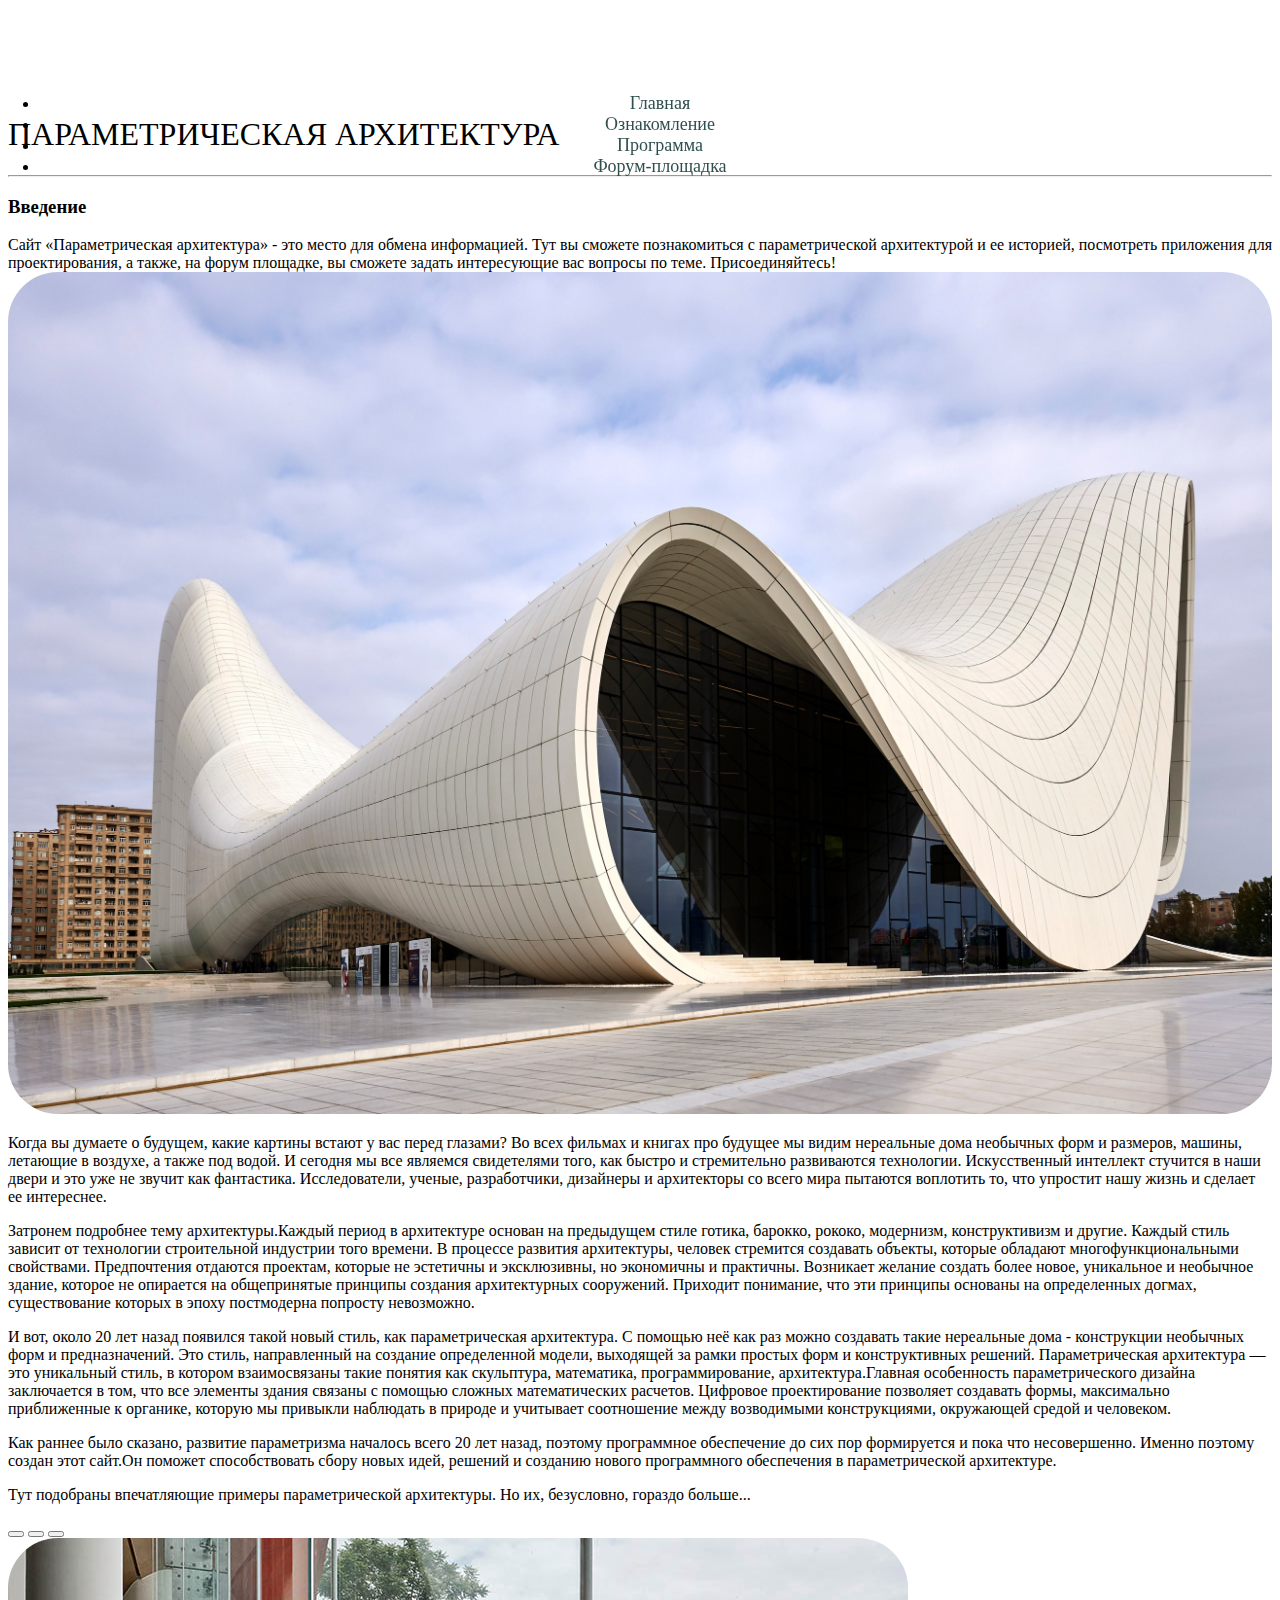
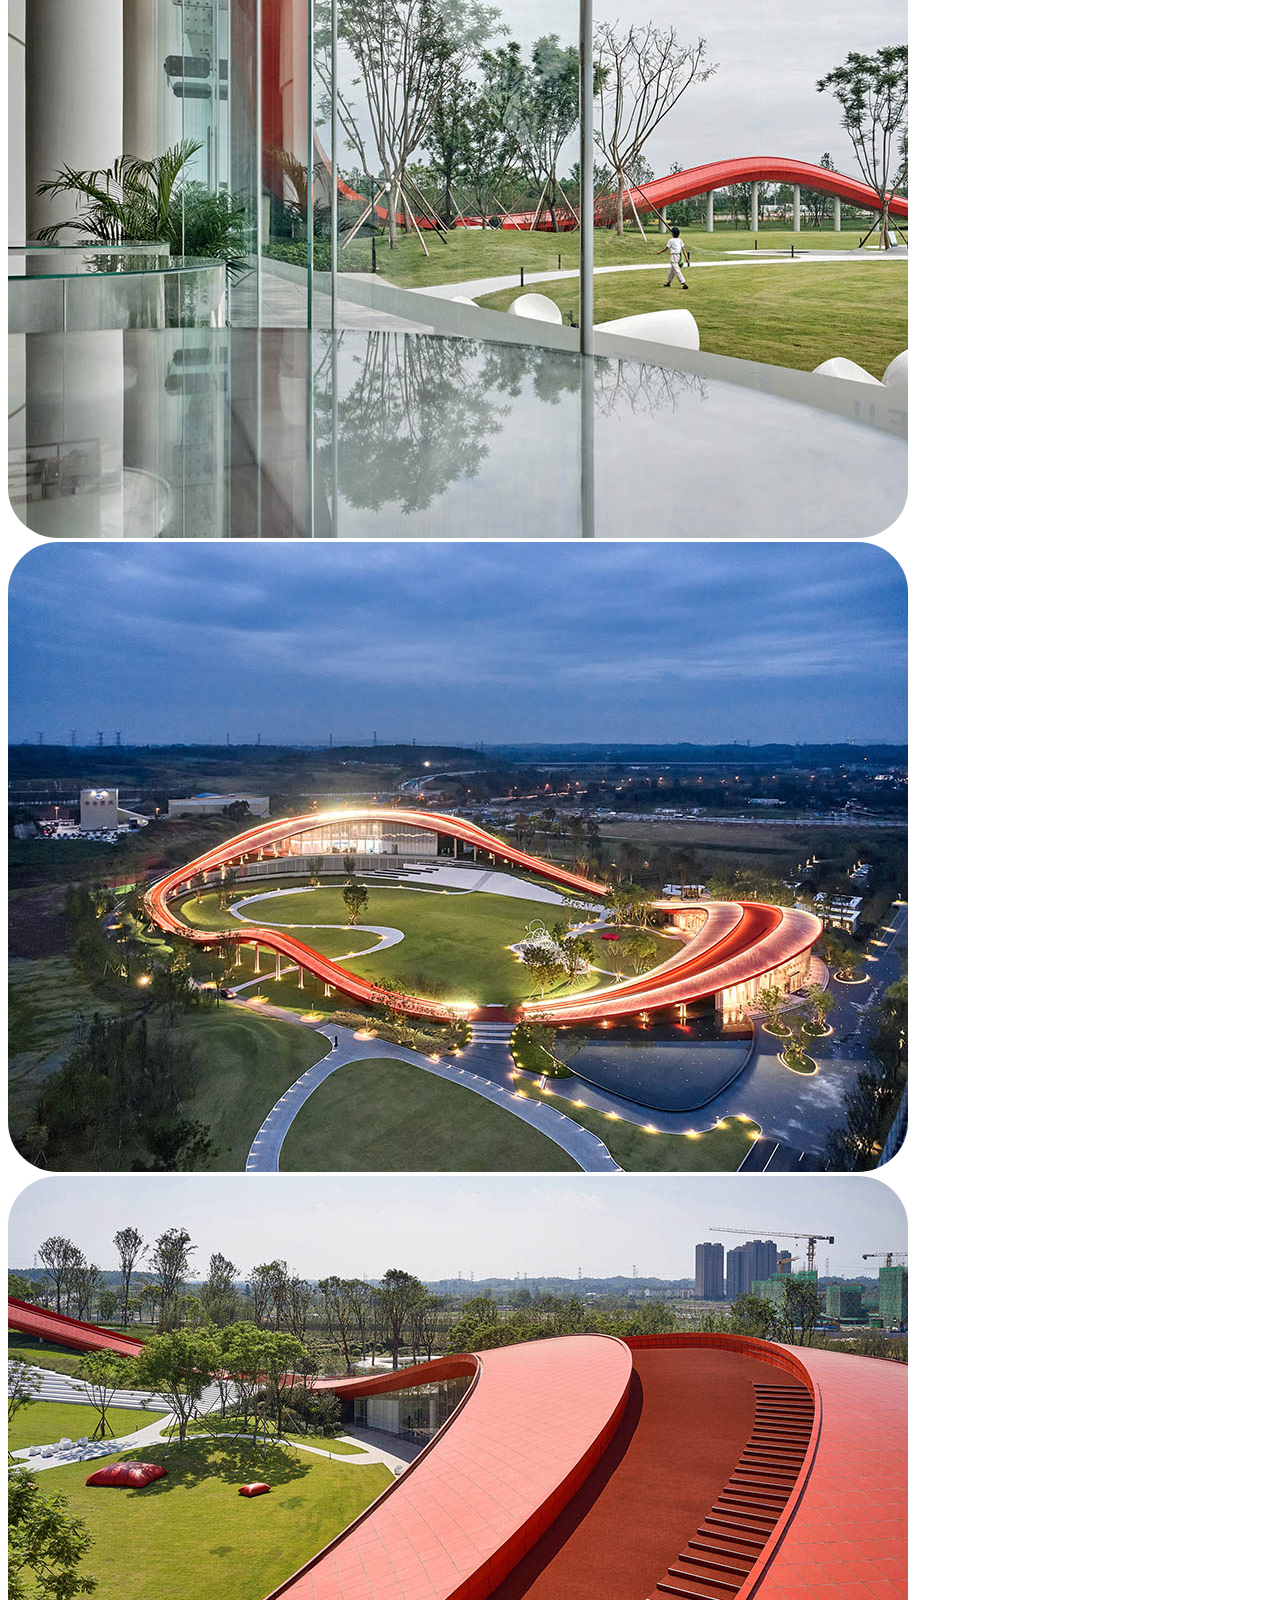
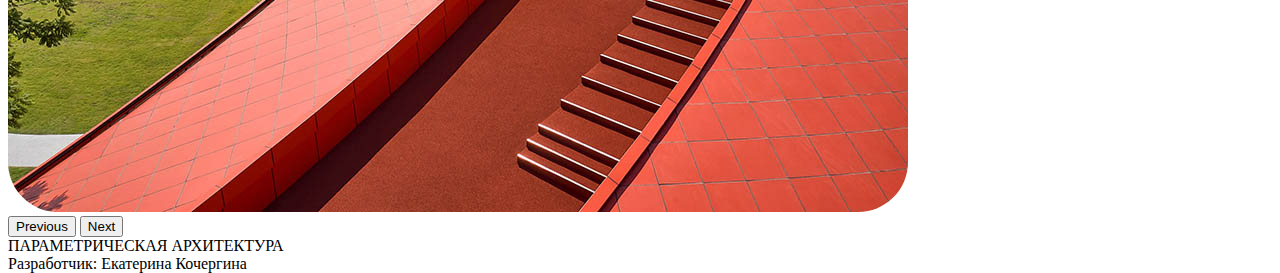
==== commit 1cfb2ca8: "Add files via upload" ====
--- a/index.html
+++ b/index.html
@@ -1,253 +1,143 @@
 <!DOCTYPE html>
 <html lang="en">
+
 <head>
 	<meta charset="UTF-8">
 	<meta name="viewport" content="width=device-width, initial-scale=1.0">
 
+	<link href="https://cdn.jsdelivr.net/npm/bootstrap@5.0.0-beta3/dist/css/bootstrap.min.css" rel="stylesheet"
+		integrity="sha384-eOJMYsd53ii+scO/bJGFsiCZc+5NDVN2yr8+0RDqr0Ql0h+rP48ckxlpbzKgwra6" crossorigin="anonymous">
+	<script src="https://cdn.jsdelivr.net/npm/bootstrap@5.0.0-beta3/dist/js/bootstrap.bundle.min.js"
+		integrity="sha384-JEW9xMcG8R+pH31jmWH6WWP0WintQrMb4s7ZOdauHnUtxwoG2vI5DkLtS3qm9Ekf"
+		crossorigin="anonymous"></script>
+	<link href="css/style.css" rel="stylesheet">
+	<title>Главная</title>
+</head>
 
-	<link rel="stylesheet" type="text/css" href="css/style.css">
+<body>
+	<div class="container my-5">
+		<div class="text-center mb-4">
+			<h1 style="font-weight: 400;">ПАРАМЕТРИЧЕСКАЯ АРХИТЕКТУРА</h1>
+			<nav>
+				<ul class="nav justify-content-center">
+					<li class="nav-item">
+						<a class="nav-link active" href="index.html">Главная</a>
+					</li>
+					<li class="nav-item">
+						<a class="nav-link active" href="introduction.html">Ознакомление</a>
+					</li>
+					<li class="nav-item">
+						<a class="nav-link active" href="programs.html">Программа</a>
+					</li>
+					<li class="nav-item">
+						<a class="nav-link active" href="forum.html">Форум-площадка</a>
+					</li>
+				</ul>
+			</nav>
+		</div>
 
+		<hr class="mb-5">
 
-	<link rel="preconnect" href="https://fonts.gstatic.com">
-	<link href="https://fonts.googleapis.com/css2?family=Roboto:wght@100&display=swap" rel="stylesheet">
-	<link href="https://fonts.googleapis.com/css2?family=Roboto:wght@100&display=swap" rel="stylesheet">
-	<link href="https://fonts.googleapis.com/css2?family=Bodoni+Moda:ital@0;1&display=swap" rel="stylesheet">
-	<title>Главная</title>
+		<div class="row mb-4">
+			<div class="col-12 col-md-5 col-sm-12 mb-4">
+				<div class="">
+					<h3>Введение</h3>
+					<div class="text-left">
+						Сайт «Параметрическая архитектура» - это место для обмена информацией.
+						Тут вы сможете познакомиться с параметрической архитектурой и ее историей, посмотреть приложения
+						для проектирования, а также, на форум площадке, вы сможете задать интересующие вас вопросы по
+						теме.
+						Присоединяйтесь!
+					</div>
+				</div>
+			</div>
+			<div class="col-12 col-md-7 col-sm-12">
+				<div class="text-center mb-4">
+					<img src="img/index4_img.JPG" style="object-fit: scale-down; width: 100%;">
+				</div>
+			</div>
+		</div>
 
+		<p>
+			Когда вы думаете о будущем, какие картины встают у вас перед глазами? Во всех фильмах и
+			книгах про будущее мы видим нереальные дома необычных форм и размеров, машины, летающие в
+			воздухе, а также под водой. И сегодня мы все являемся свидетелями того, как быстро и
+			стремительно развиваются технологии. Искусственный интеллект стучится в наши двери и это уже не
+			звучит как фантастика. Исследователи, ученые, разработчики, дизайнеры и архитекторы со всего
+			мира пытаются воплотить то, что упростит нашу жизнь и сделает ее интереснее.
+		<p>
+			Затронем подробнее тему архитектуры.Каждый период в архитектуре основан на предыдущем
+			стиле готика, барокко, рококо, модернизм, конструктивизм и другие. Каждый стиль зависит от
+			технологии строительной индустрии того времени. В процессе развития архитектуры, человек
+			стремится создавать объекты, которые обладают многофункциональными свойствами. Предпочтения
+			отдаются проектам, которые не эстетичны и эксклюзивны, но экономичны и практичны. Возникает
+			желание создать более новое, уникальное и необычное здание, которое не опирается на общепринятые
+			принципы создания архитектурных сооружений. Приходит понимание, что эти принципы основаны на
+			определенных догмах, существование которых в эпоху постмодерна попросту невозможно.
+		<p>
+			И вот, около 20 лет назад появился такой новый стиль, как параметрическая архитектура. С
+			помощью неё как раз можно создавать такие нереальные дома - конструкции необычных форм и
+			предназначений. Это стиль, направленный на создание определенной модели, выходящей за рамки
+			простых форм и конструктивных решений. Параметрическая архитектура — это уникальный стиль, в
+			котором взаимосвязаны такие понятия как скульптура, математика, программирование,
+			архитектура.Главная особенность параметрического дизайна заключается в том, что все элементы
+			здания связаны с помощью сложных математических расчетов. Цифровое проектирование позволяет
+			создавать формы, максимально приближенные к органике, которую мы привыкли наблюдать в природе и
+			учитывает соотношение между возводимыми конструкциями, окружающей средой и человеком.
+		<p>
+			Как раннее было сказано, развитие параметризма началось всего 20 лет назад, поэтому
+			программное обеспечение до сих пор формируется и пока что несовершенно.
+			Именно поэтому создан этот сайт.Он поможет способствовать сбору новых идей, решений и созданию
+			нового программного обеспечения в параметрической архитектуре.
 
+		<p>
+			Тут подобраны впечатляющие примеры параметрической архитектуры. Но их, безусловно, гораздо
+			больше...
+		</p>
 
-</head>
-<body>
-	<!--<script 
-		src="forum.html">	
-	</script>-->
-	<header>ПАРАМЕТРИЧЕСКАЯ АРХИТЕКТУРА</header>
-	<nav>
-<a href="index.html">Главная&nbsp;&nbsp;&nbsp;&nbsp;&nbsp;&nbsp;&nbsp;&nbsp;</a>   
-<a href="introduction.html">Ознакомление&nbsp;&nbsp;&nbsp;&nbsp;&nbsp;&nbsp;&nbsp;&nbsp;</a>
-<a href="programs.html">Программы&nbsp;&nbsp;&nbsp;&nbsp;&nbsp;&nbsp;&nbsp;&nbsp;&nbsp;</a>  
-<a href="forum.html">Форум-площадка</a>  	
-	</nav>
+		<div class=" my-5">
 
-	<aside>
-		Introdaction&nbsp;&nbsp;&nbsp;
-		<hr>
-		<p >Сайт «Параметрическая архитектура» - это место для обмена информацией. Тут вы сможете познакомиться с параметрической архитектурой и ее историей, посмотреть приложения для проектирования, а также, на форум площадке, вы сможете задать интересующие вас вопросы по теме. Присоединяйтесь!
+		<div id="carousel" class="carousel slide" data-bs-ride="carousel">
+			<div class="carousel-indicators">
+				<button type="button" data-bs-target="#carouselExampleIndicators" data-bs-slide-to="0" class="active"></button>
+				<button type="button" data-bs-target="#carouselExampleIndicators" data-bs-slide-to="1"></button>
+				<button type="button" data-bs-target="#carouselExampleIndicators" data-bs-slide-to="2"></button>
+			</div>
+			<div class="carousel-inner">
+			  <div class="carousel-item active">
+				<img src="img/petl_img1.JPG" class="d-block w-100" alt="...">
+			  </div>
+			  <div class="carousel-item">
+				<img src="img/petl_img2.JPG" class="d-block  w-100" alt="...">
+			  </div>
+			  <div class="carousel-item">
+				<img src="img/petl_img3.JPG" class="d-block w-100" alt="...">
+			  </div>
+			</div>
+			<button class="carousel-control-prev" type="button" data-bs-target="#carousel" data-bs-slide="prev">
+			  <span class="carousel-control-prev-icon"></span>
+			  <span class="visually-hidden">Previous</span>
+			</button>
+			<button class="carousel-control-next" type="button" data-bs-target="#carousel" data-bs-slide="next">
+			  <span class="carousel-control-next-icon"></span>
+			  <span class="visually-hidden">Next</span>
+			</button>
+		  </div>
+		</div>
+	</div>
 
+</body>
 
+<footer class="bg-light">
+	<div class="container text-center">
+		<div>
+			ПАРАМЕТРИЧЕСКАЯ АРХИТЕКТУРА
+		</div>
+		<div>
+			Разработчик: Екатерина Кочергина
+		</div>
+	</div>
+	
+</footer>
 
-		</p>
-	
-  </aside>
-
-<main>
-  <article>
-	  <img src="img/index4_img.JPG" height="500" width="600">
-  </article>
-
-  <p align="justify"  style="
-    padding-right: 20px;
-    padding-left: 20px;
-">
-  		<br><br>Когда вы думаете о будущем, какие картины встают у вас перед глазами? Во всех фильмах и книгах про будущее мы видим нереальные дома необычных форм и размеров, машины, летающие в воздухе, а также под водой. И сегодня мы все являемся свидетелями того, как быстро и стремительно развиваются технологии. Искусственный интеллект стучится в наши двери и это уже не звучит как фантастика. Исследователи, ученые, разработчики, дизайнеры и архитекторы со всего мира пытаются воплотить то, что упростит нашу жизнь и сделает ее интереснее. 
-		<br><br>Затронем подробнее тему архитектуры.Каждый период в архитектуре основан на предыдущем стиле готика, барокко, рококо, модернизм, конструктивизм и другие. Каждый стиль зависит от технологии строительной индустрии того времени. В процессе развития архитектуры, человек стремится создавать объекты, которые обладают многофункциональными свойствами. Предпочтения отдаются проектам, которые не эстетичны и эксклюзивны, но экономичны и практичны. Возникает желание создать более новое, уникальное и необычное здание, которое не опирается на общепринятые принципы создания архитектурных сооружений. Приходит понимание, что эти принципы основаны на определенных догмах, существование которых в эпоху постмодерна попросту невозможно.
-        <br><br>И вот, около 20 лет назад появился такой новый стиль, как параметрическая архитектура. С помощью неё как раз можно создавать такие нереальные дома - конструкции необычных форм и предназначений. Это стиль, направленный на создание определенной модели, выходящей за рамки простых форм и конструктивных решений. Параметрическая архитектура — это уникальный стиль, в котором взаимосвязаны такие понятия как скульптура, математика, программирование, архитектура.Главная особенность параметрического дизайна заключается в том, что все элементы здания связаны с помощью сложных математических расчетов. Цифровое проектирование позволяет создавать формы, максимально приближенные к органике, которую мы привыкли наблюдать в природе и учитывает соотношение между возводимыми конструкциями, окружающей средой и человеком.
-  		<br><br>Как раннее было сказано, развитие параметризма началось всего 20 лет назад, поэтому программное обеспечение до сих пор формируется и пока что несовершенно.
-		 Именно поэтому создан этот сайт.Он поможет способствовать сбору новых идей, решений и созданию нового программного обеспечения в параметрической архитектуре. 
-
-  		<br><br>
-  		Тут подобраны впечатляющие примеры параметрической архитектуры. Но их, безусловно, гораздо больше...
-  	</p>
-  <p align="justify"  style="
-    padding-right: 20px;
-    padding-left: 20px;
-">
-  		
-  	</p>
-  	 
-<!--
-  	<div class="slides">
-            <ul>
-                <li><img src="img/petl_img1.JPG" title="Заголовок для изображения #1" alt="" />
-                    <div>Текст для слайдера #1</div>
-                </li>
-                <li><img src="img/petl_img1.JPG" title="Заголовок для изображения #2" alt="" />
-                    <div>Текст для слайдера #2</div>
-                </li>
-                <li><img src="img/petl_img1.JPG" title="Заголовок для изображения #3" alt="" />
-                    <div>Текст для слайдера #3</div>
-                </li>
-                <li><img src="img/petl_img1.JPG" title="Заголовок для изображения #4" alt="" />
-                    <div>Текст для слайдера #4</div>
-                </li>
-             сюда добавляем по необходимости еще слайды 
-            </ul>
-</div>
-
-
-<div class="sim-slider">
-  <ul class="sim-slider-list">
-    <li><img src="http://pvbk.spb.ru/inc/slider/imgs/no-image.gif" alt="screen"></li> 
-    <li class="sim-slider-element"><img src="http://pvbk.spb.ru/inc/slider/imgs/planet0.jpg" alt="0"></li>
-    <li class="sim-slider-element"><img src="http://pvbk.spb.ru/inc/slider/imgs/planet1.jpg" alt="1"></li>
-    <li class="sim-slider-element"><img src="http://pvbk.spb.ru/inc/slider/imgs/planet2.jpg" alt="2"></li>
-    <li class="sim-slider-element"><img src="http://pvbk.spb.ru/inc/slider/imgs/planet3.jpg" alt="3"></li>
-    <li class="sim-slider-element"><img src="http://pvbk.spb.ru/inc/slider/imgs/planet4.jpg" alt="4"></li>
-    <li class="sim-slider-element"><img src="http://pvbk.spb.ru/inc/slider/imgs/planet5.jpg" alt="5"></li>
-  </ul>
-  <div class="sim-slider-arrow-left"></div>
-  <div class="sim-slider-arrow-right"></div>
-  <div class="sim-slider-dots"></div>
-</div>
--->
-
-<div class="sim-slider" 	>
-	     <ul class="sim-slider-list">
-	         <li><img src="http://pvbk.spb.ru/inc/slider/imgs/no-image.gif" alt="screen"></li> <!-- это экран -->
-	         <li class="sim-slider-element"><img src="img/petl_img1.JPG" alt="0"></li>
-	         <li class="sim-slider-element"><img src="img/petl_img2.JPG" alt="1"></li>
-	         <li class="sim-slider-element"><img src="img/petl_img3.JPG" alt="2"></li>
-	     </ul>
-	     <div class="sim-slider-arrow-left">></div>
-	     <div class="sim-slider-arrow-right"></div>
-	     <div class="sim-slider-dots"></div>
- </div>
-
-  <!--<article>
-	  <img src="img/index10_img.JPG" height="900" width="1100">
-  </article>-->
-	<!--<h2 class="aligncenter">
-		<strong>
-			<br><br>Культурный комплекс Метрополь Парасоль. Севилья, Испания.
-		</strong>
-	</h2>
-	<p align="justify">
-		<big>
-			&nbsp;&nbsp;&nbsp;&nbsp;&nbsp;&nbsp;Автор: Jorgen Mayer-Hermann
-			<br>&nbsp;&nbsp;&nbsp;&nbsp;&nbsp;&nbsp;2011 год
-		</big>
-  	</p>-->
-	<!--<article>
-	  <img src="img/index_img.JPG" height="500" width="600">
-  	</article>
-  	<article>
-	  <img src="img/index_img12.JPG" height="500" width="600">
-  	</article>-->
-  	<!--<p class="aligncenter">
-    <img src="img/index_img.JPG" alt="Фотография 1" height="500" width="600" >&nbsp;&nbsp;&nbsp;&nbsp;&nbsp;
-    <img src="img/index_img12.JPG" alt="Фотография 2" height="500" width="600" ><br><br>
-    <img src="img/index_img11.JPG" alt="Фотография 3" height="500" width="600" >&nbsp;&nbsp;&nbsp;&nbsp;&nbsp;
-    <img src="img/index_img13.JPG" alt="Фотография 4" height="500" width="600">
-    </p>-->
-    <!--<p align="justify">
-  		<big>
-  		&nbsp;&nbsp;&nbsp;&nbsp;&nbsp;&nbsp;Metropol Parasol считается самым большим деревянным сооружением в мире. Его строительство велось с целью обновления площади Пласа-де-ла-Энкарнасьон в испанской Севилье. Комплекс стал доминантой площади и культовым местом всей Севильи; его очень полюбили как местные жители, так и туристы.<br><br>
-		&nbsp;&nbsp;&nbsp;&nbsp;&nbsp;&nbsp;В самой большой в мире деревянной постройке разместились магазины, рестораны, смотровая площадка с пешеходными дорожками, туристический центр, площадка для проведения мероприятий, археологический музей и даже фермерский рынок.<br><br>
-		&nbsp;&nbsp;&nbsp;&nbsp;&nbsp;&nbsp;Las Setas de Sevilla состоит из четырех надземных, переплетающихся между собой уровней, а в подземной части (-5 метров) находится Антиквариум (Археологический музей). Конструкция Metropol Parasol выполнена из дерева с полиуретановым покрытием и имеет две бетонные колонны, в которых "спрятались" лифты.<br><br>
-		&nbsp;&nbsp;&nbsp;&nbsp;&nbsp;&nbsp;Оригинальное здание вошло в Книгу рекордов Гиннеса, причем дважды. Metropol Parasol - это не только крупнейшее в мире сооружение из дерева, но и самая большая конструкция на клею - при строительстве использовано огромное количество сверхпрочного клея для скрепления материалов.
-		</big>
-  	</p>-->
-    <!--<h2 class="aligncenter">
-		<strong>
-			<br><br>Центр Гейдара Алиева. Баку, Азербайджан.
-		</strong>
-	</h2>
-	<p align="justify">
-		<big>
-			&nbsp;&nbsp;&nbsp;&nbsp;&nbsp;&nbsp;Авторы: Zaha Hadid Architects
-			<br>&nbsp;&nbsp;&nbsp;&nbsp;&nbsp;&nbsp;2012 год
-		</big>
-  	</p>
-  	<p class="aligncenter">
-    <img src="img/index_img14.JPG" alt="Фотография 1" height="500" width="600" >&nbsp;&nbsp;&nbsp;&nbsp;&nbsp;
-    <img src="img/index_img16.JPG" alt="Фотография 2" height="500" width="600" ><br><br>
-    <img src="img/index_img17.JPG" alt="Фотография 3" height="500" width="600" >&nbsp;&nbsp;&nbsp;&nbsp;&nbsp;
-    <img src="img/index_img15.JPG" alt="Фотография 4" height="500" width="600">
-    </p>-->
-    <!--<p align="justify">
-		<big>
-			&nbsp;&nbsp;&nbsp;&nbsp;&nbsp;&nbspЗаха Хадид считала Heydar Aliyev Center одним из главных своих проектов. Здесь удивительно гармонично сочетаются архитектурная и символическая составляющие. Параметрический дизайн и современные материалы позволили Захе Хадид создать сооружение, стирающее границы между архитектурой и ландшафтом большого города, фасадом здания и городской площадью, рукотворным объектом и землей, интерьером и экстерьером.<br><br>
-		</big>
-  	</p>-->
-	<!--<h2 class="aligncenter">
-		<strong>
-			<br><br>Музей слияний. Лион, Франция.
-		</strong>
-	</h2>
-	<p align="justify">
-		<big>
-			&nbsp;&nbsp;&nbsp;&nbsp;&nbsp;&nbsp;Авторы: Coop Himmelb(l)au
-			<br>&nbsp;&nbsp;&nbsp;&nbsp;&nbsp;&nbsp;2014 год
-		</big>
-  	</p>
-  	<p class="aligncenter">
-    <img src="img/sl_img1.JPG" alt="Фотография 1" height="500" width="600" >&nbsp;&nbsp;&nbsp;&nbsp;&nbsp;
-    <img src="img/sl_img4.JPG" alt="Фотография 2" height="500" width="600" ><br><br>
-    <img src="img/sl_img3.JPG" alt="Фотография 3" height="500" width="600" >&nbsp;&nbsp;&nbsp;&nbsp;&nbsp;
-    <img src="img/sl_img2.JPG" alt="Фотография 4" height="500" width="600">
-    </p>
-    <h2 class="aligncenter">
-		<strong>
-			<br><br>"Петля мудрости". Чэнду, Китай.
-		</strong>
-	</h2>
-	<p align="justify">
-		<big>
-			&nbsp;&nbsp;&nbsp;&nbsp;&nbsp;&nbsp;Авторы: Powerhouse Company
-			<br>&nbsp;&nbsp;&nbsp;&nbsp;&nbsp;&nbsp;2020 год
-		</big>
-  	</p>
-  	<p class="aligncenter">
-    <img src="img/petl_img1.JPG" alt="Фотография 1" height="500" width="600" >&nbsp;&nbsp;&nbsp;&nbsp;&nbsp;
-    <img src="img/petl_img3.JPG" alt="Фотография 2" height="500" width="600" ><br><br>
-    <img src="img/petl_img4.JPG" alt="Фотография 3" height="500" width="600" >&nbsp;&nbsp;&nbsp;&nbsp;&nbsp;
-    <img src="img/petl_img2.JPG" alt="Фотография 4" height="500" width="600">
-    </p>
-	<h2 class="aligncenter">
-		<strong>
-			<br><br>Храм Shirdi Sai Baba. Коппура, Индия.
-		</strong>
-	</h2>
-	<p align="justify">
-		<big>
-			&nbsp;&nbsp;&nbsp;&nbsp;&nbsp;&nbsp;Авторы: rat[LAB] Studio и Shilpa Architects
-			<br>&nbsp;&nbsp;&nbsp;&nbsp;&nbsp;&nbsp;2020 год
-		</big>
-  	</p>
-  	<p class="aligncenter">
-    <img src="img/hr_img1.JPG" alt="Фотография 1" height="500" width="600" >&nbsp;&nbsp;&nbsp;&nbsp;&nbsp;
-    <img src="img/hr_img2.JPG" alt="Фотография 2" height="500" width="600" ><br><br>
-    <img src="img/hr_img3.JPG" alt="Фотография 3" height="500" width="600" >&nbsp;&nbsp;&nbsp;&nbsp;&nbsp;
-    <img src="img/hr_img4.JPG" alt="Фотография 4" height="500" width="600"><br><br><br><br><br>
-    </p>-->
-<!--<div class="aligncenter">
-  <input type="radio" name="kadoves" id="slaid1" checked>
-  <input type="radio" name="kadoves" id="slaid2">
-  <input type="radio" name="kadoves" id="slaid3">
-   
-  <div class="kadoves">
-  <label for="slaid1"></label>
-  <label for="slaid2"></label>
-  <label for="slaid3"></label>
-  </div>
-   
-  <div class="adaptivny-slayder-lasekun">
-  <div class="abusteku-deagulus">
-  <img src="img/index_img12.JPG"/>
-  <img src="img/index_img14.JPG"/>
-  <img src="img/index_img17.JPG"/>
-  </div>
-  </div>
-</div>
--->
-
-
-</main>
-
-<!-- подключение слайдера -->
-<script src="sim-slider.js"></script>
-<!-- вызов слайдера -->
-<script>new Sim()</script>
-<footer class="footer-index">Сайт ПАРАМЕТРИЧЕСКАЯ АРХИТЕКТУРА. <br> Разработан: Катя Кочергина</footer>
-</body>
-</htm+</html>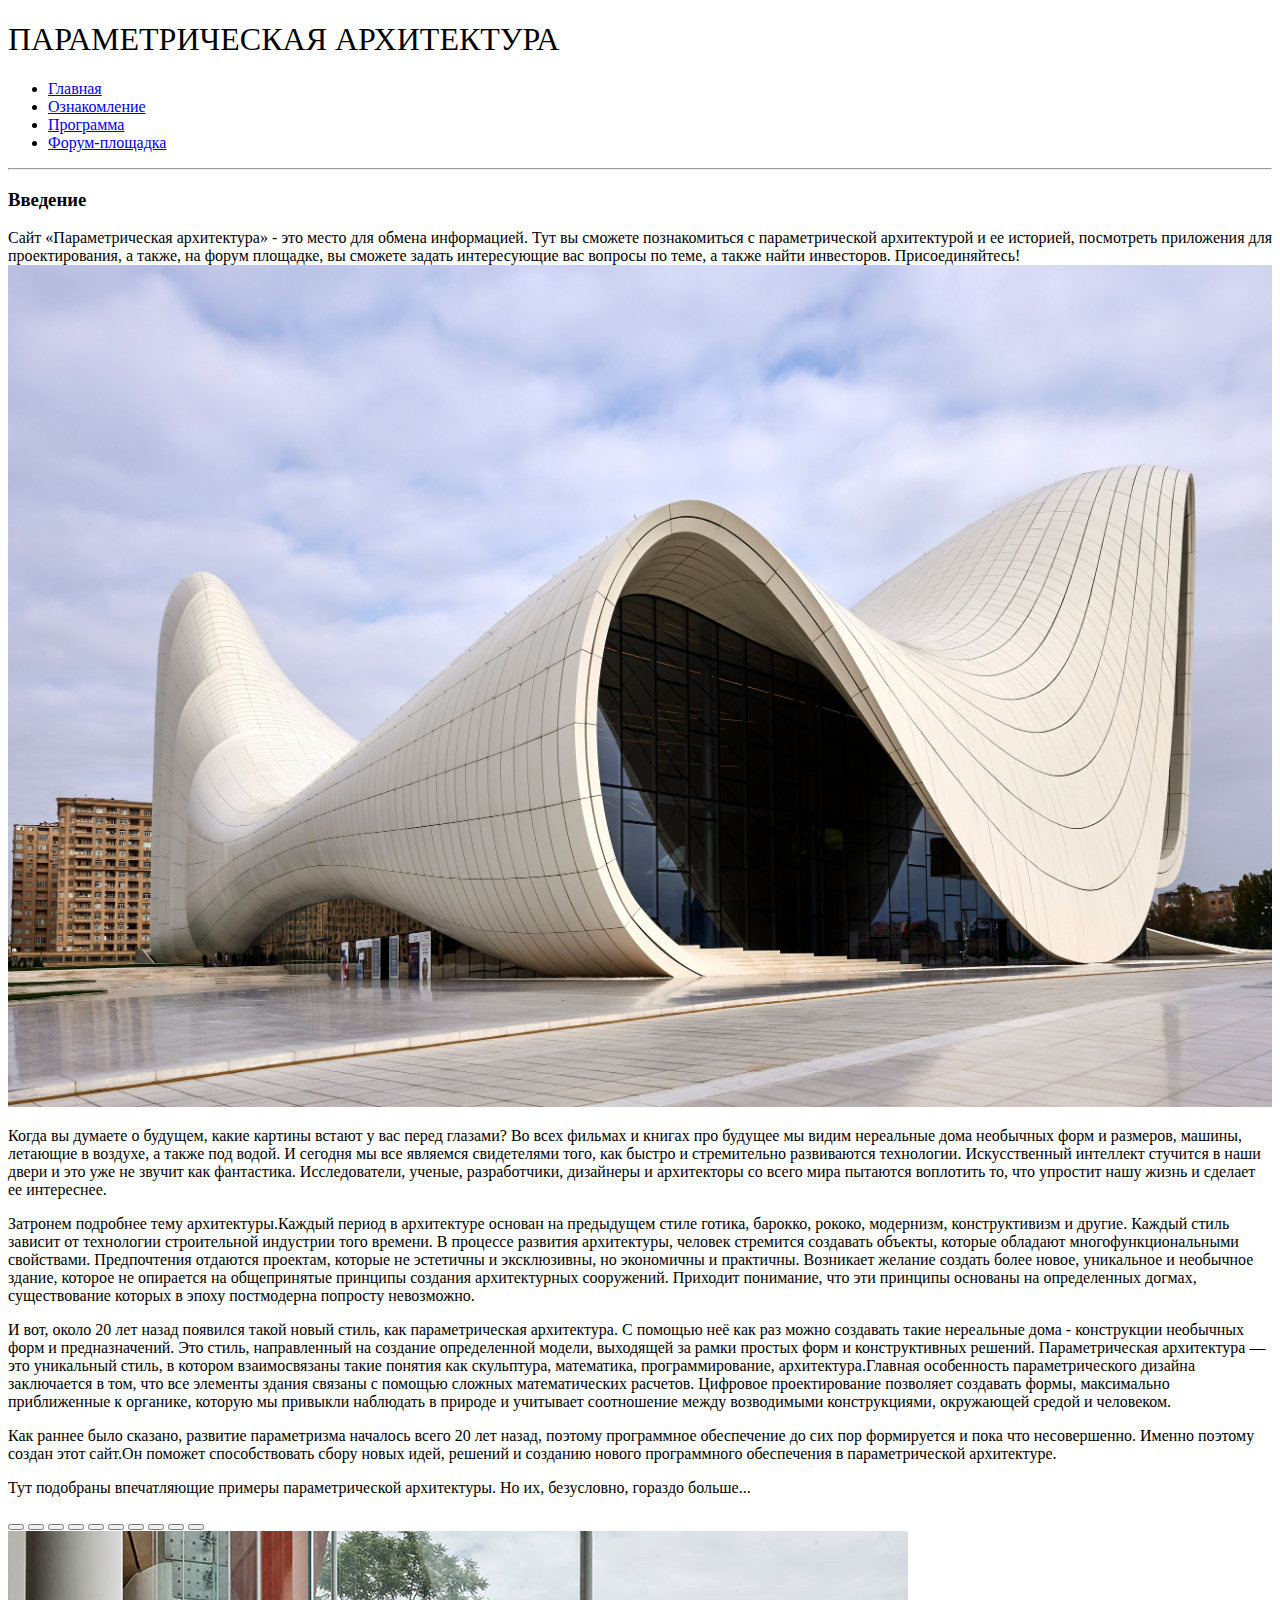
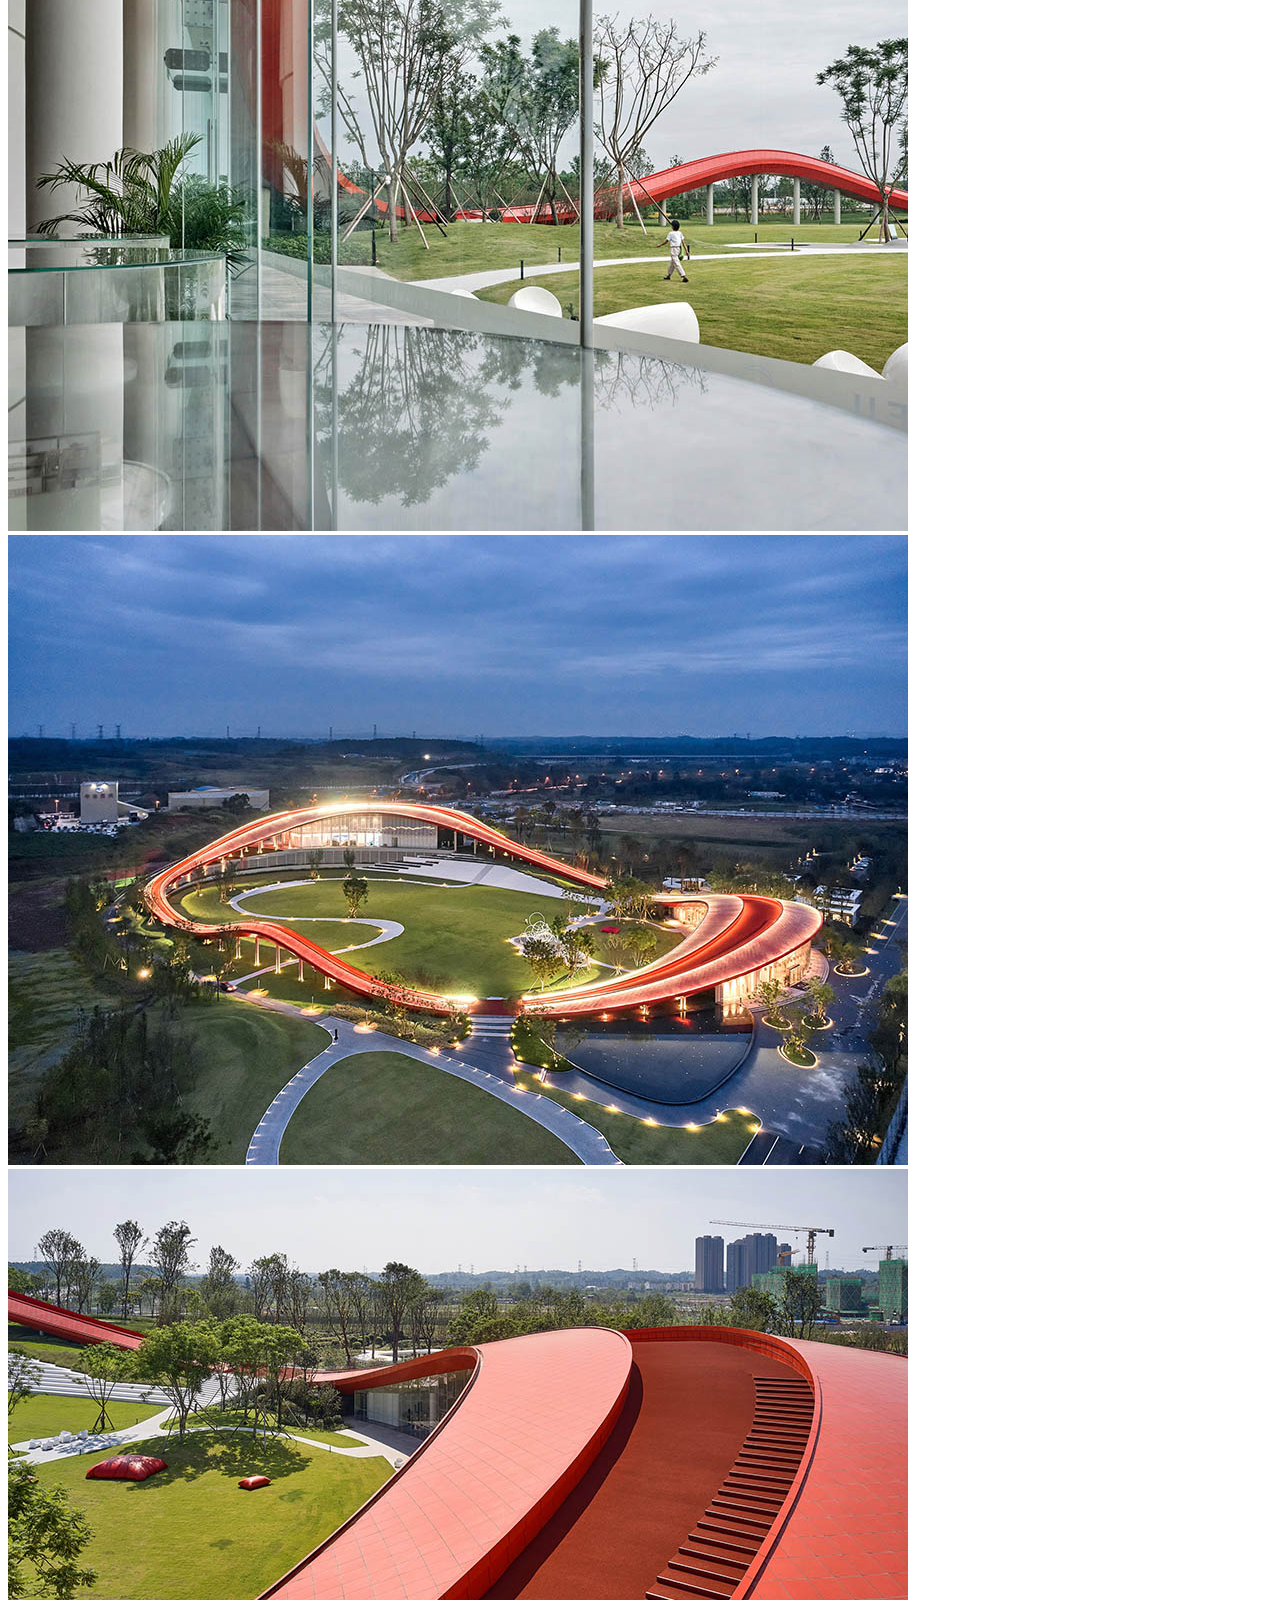
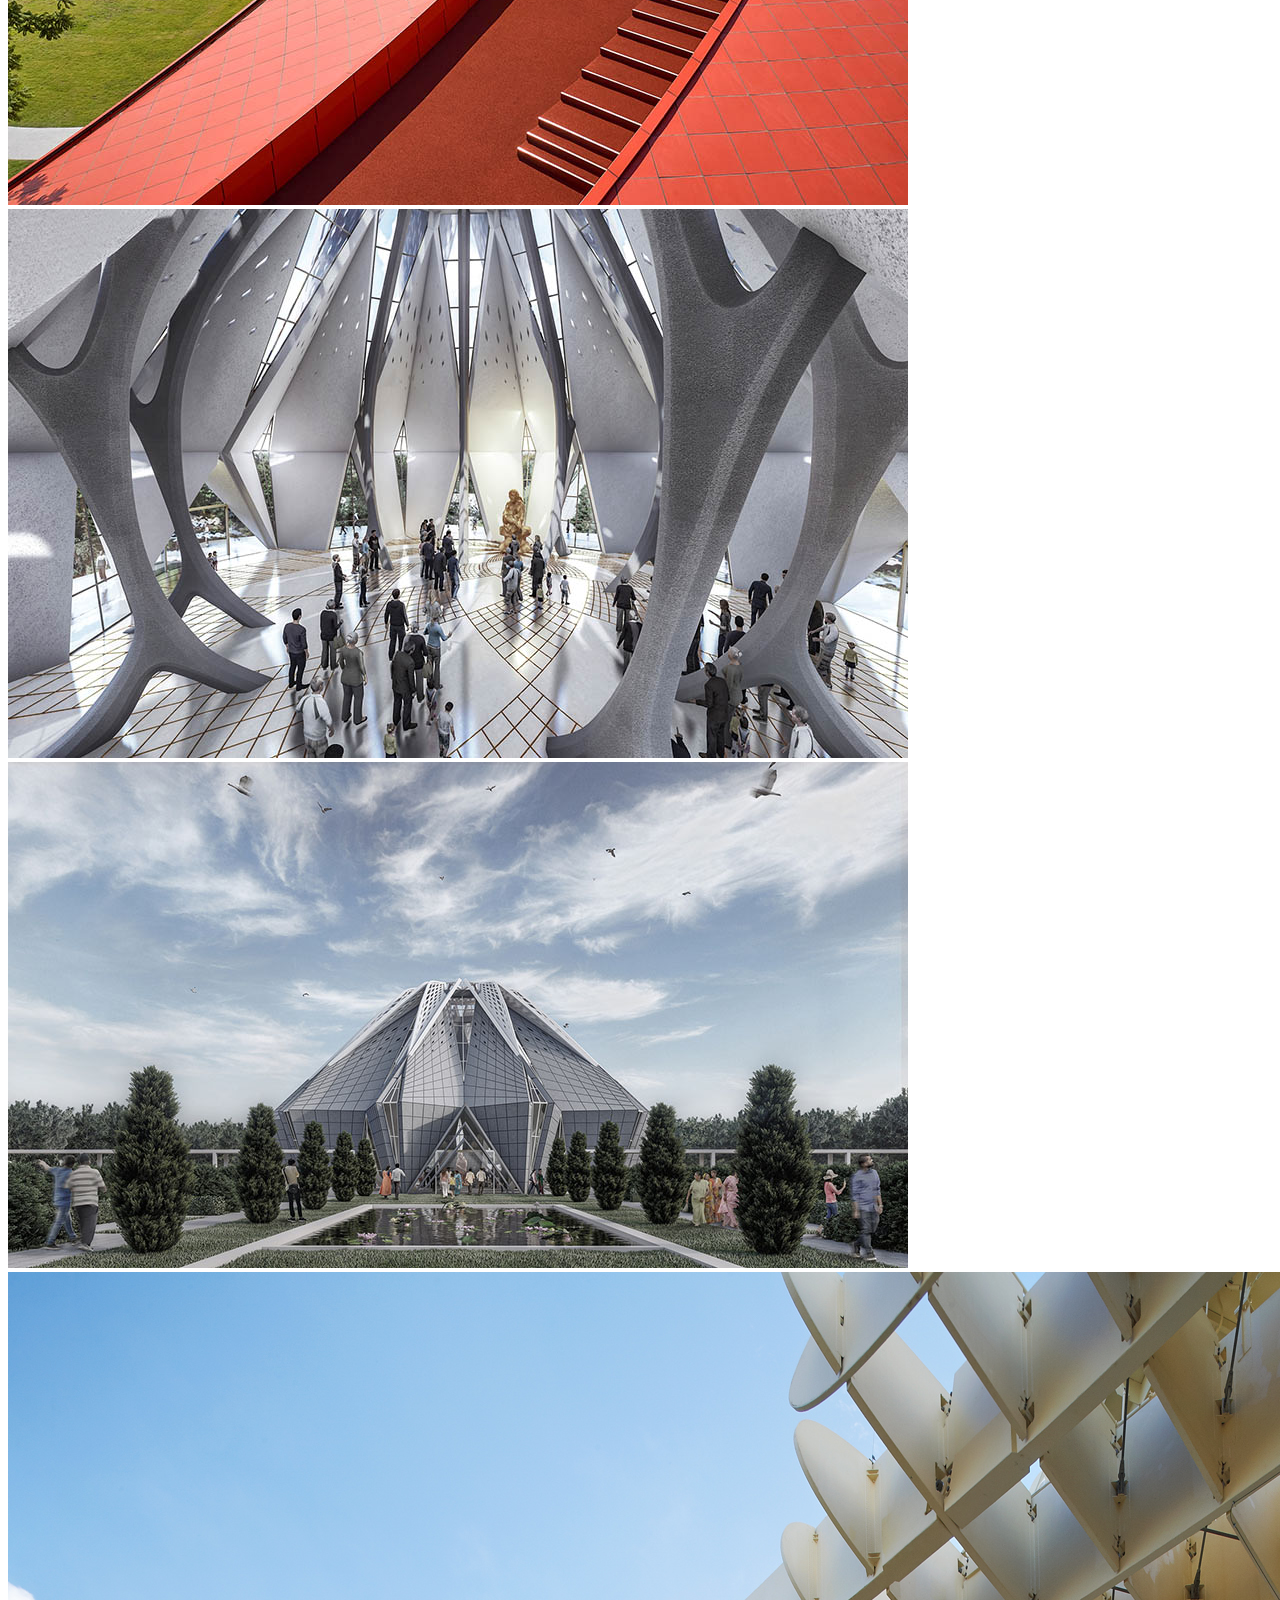
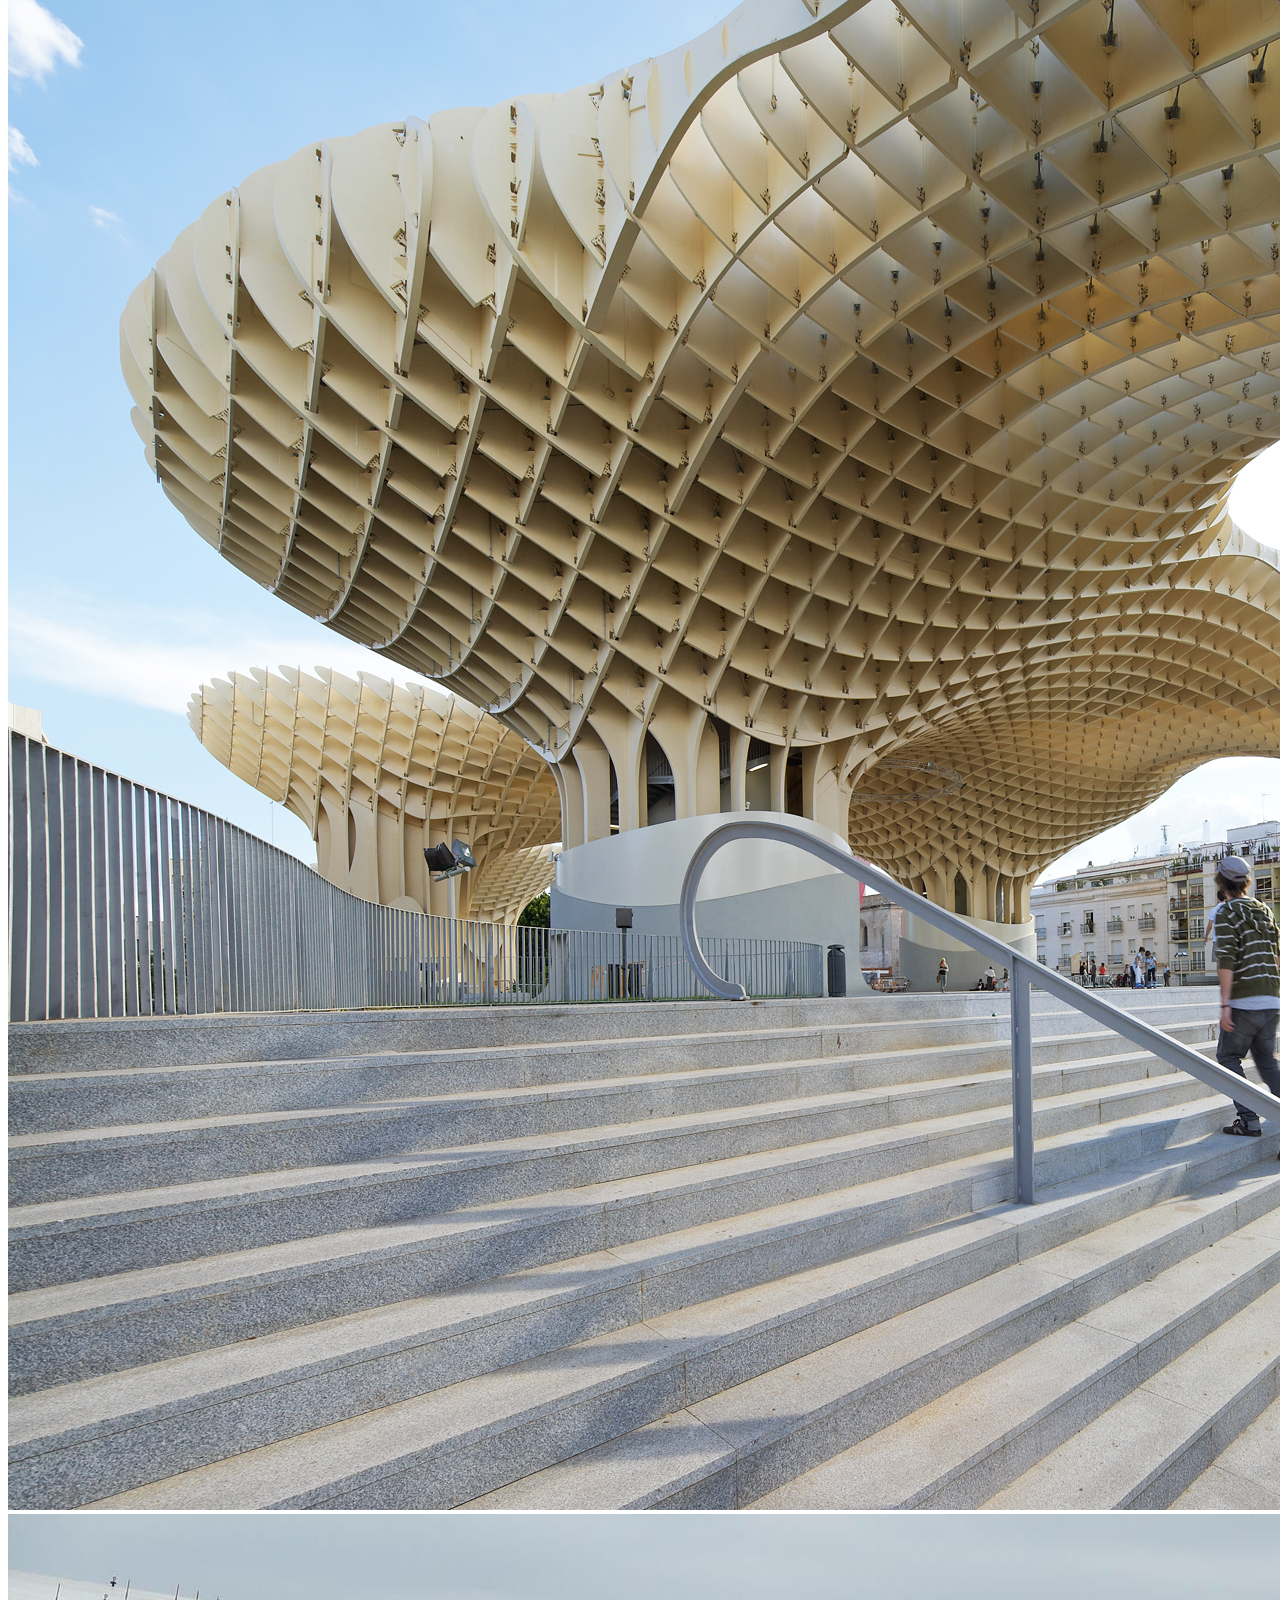
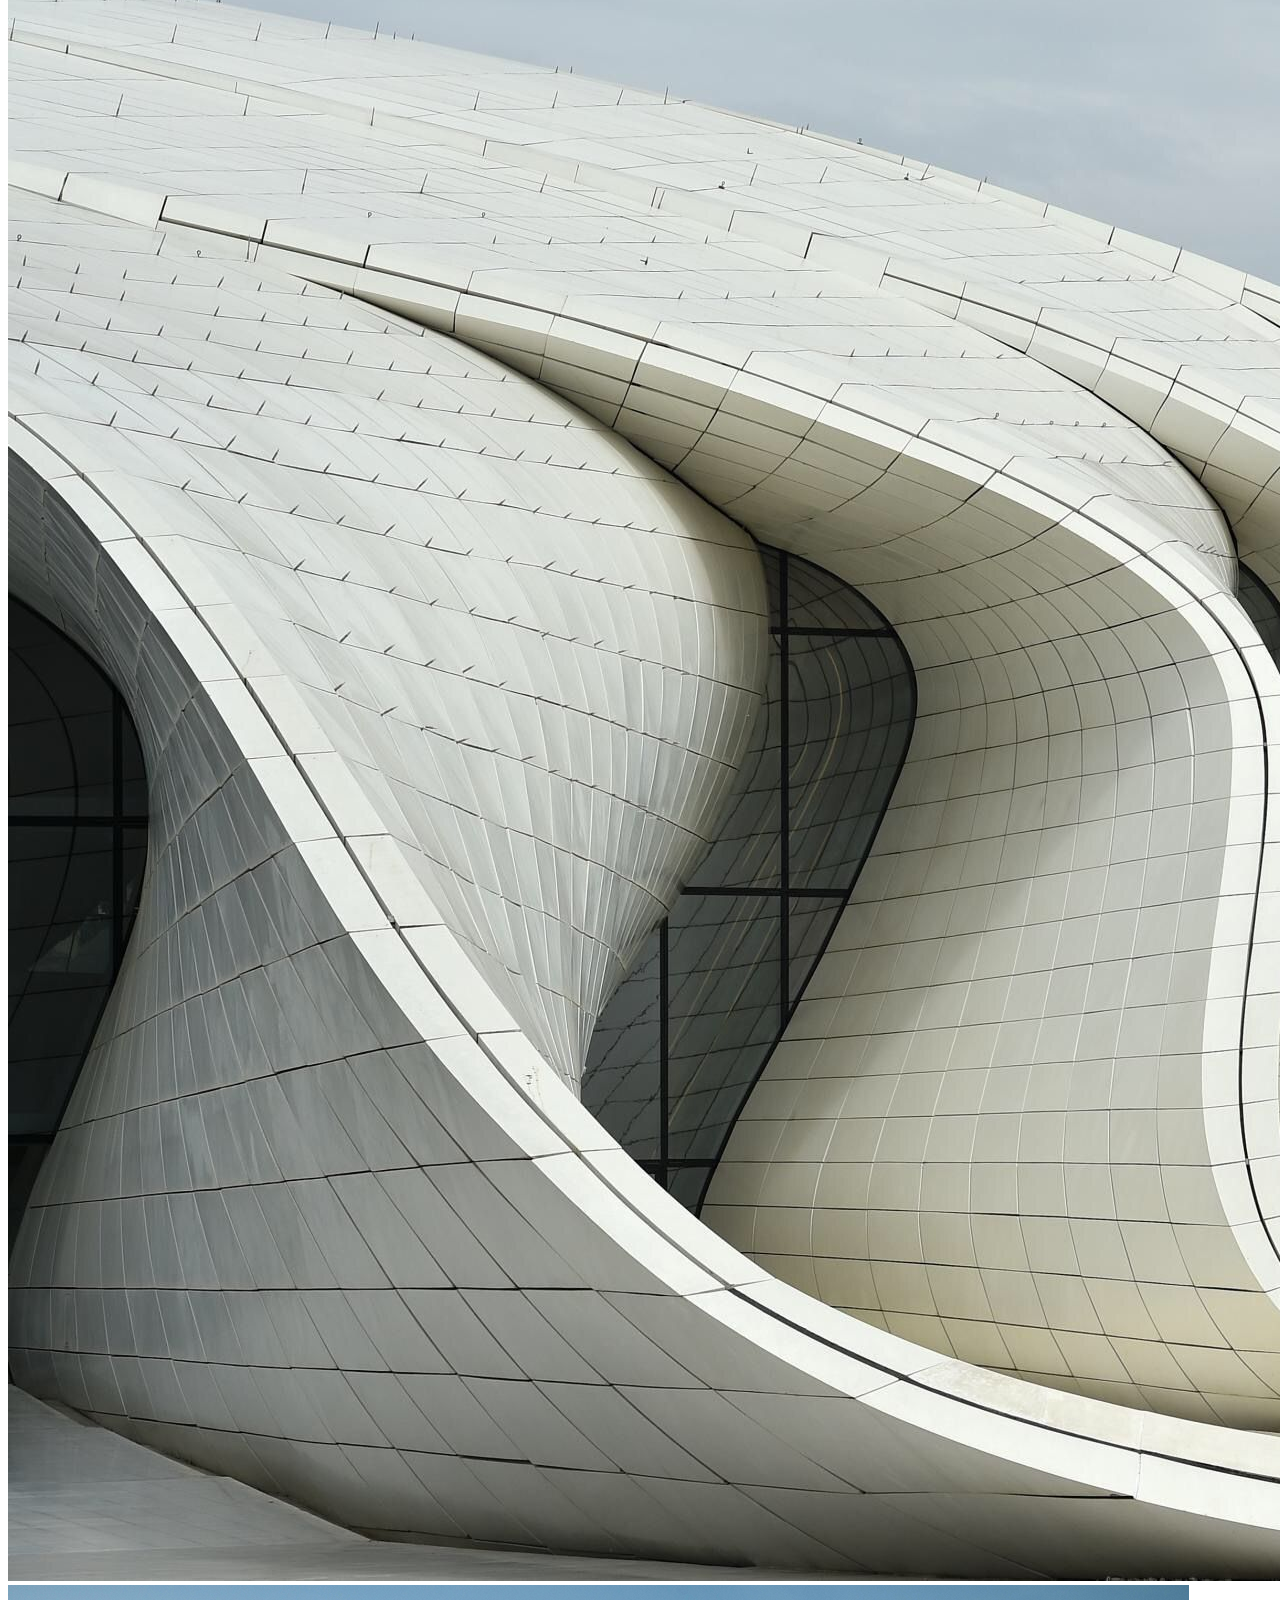
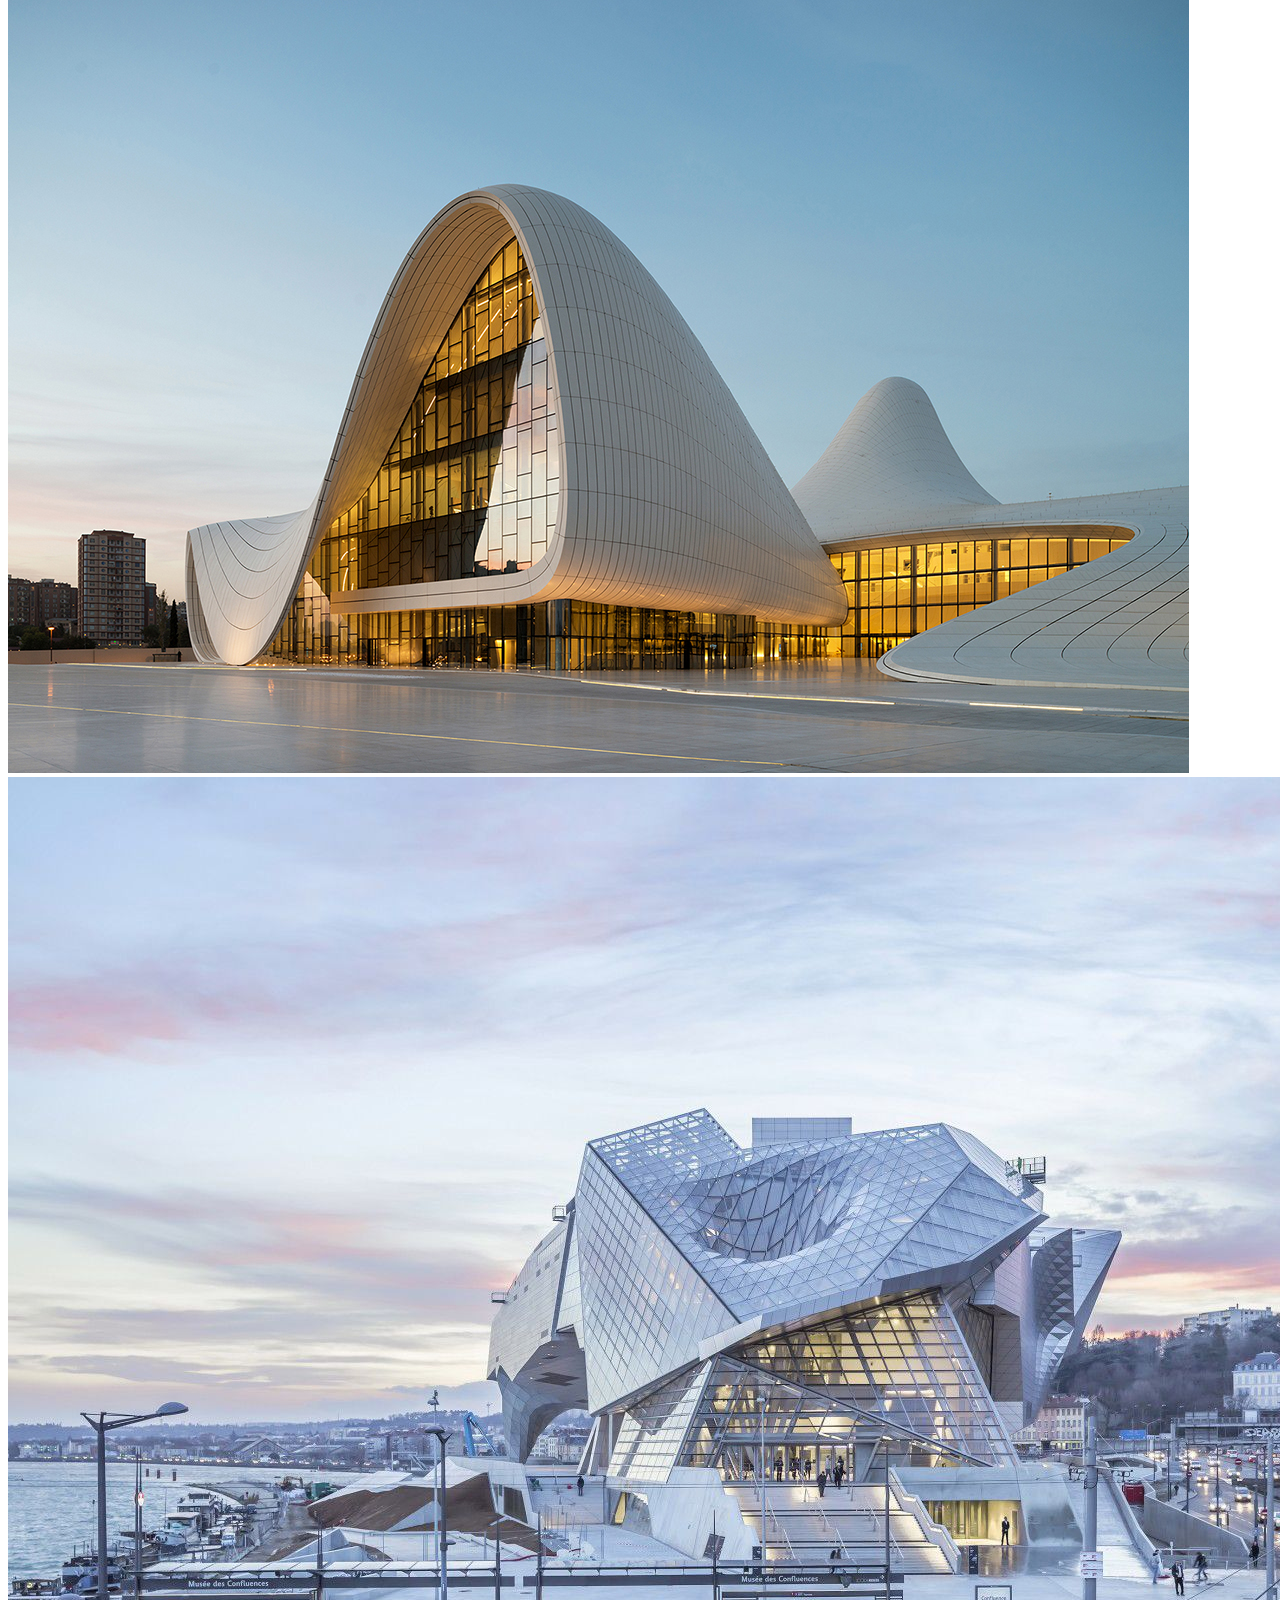
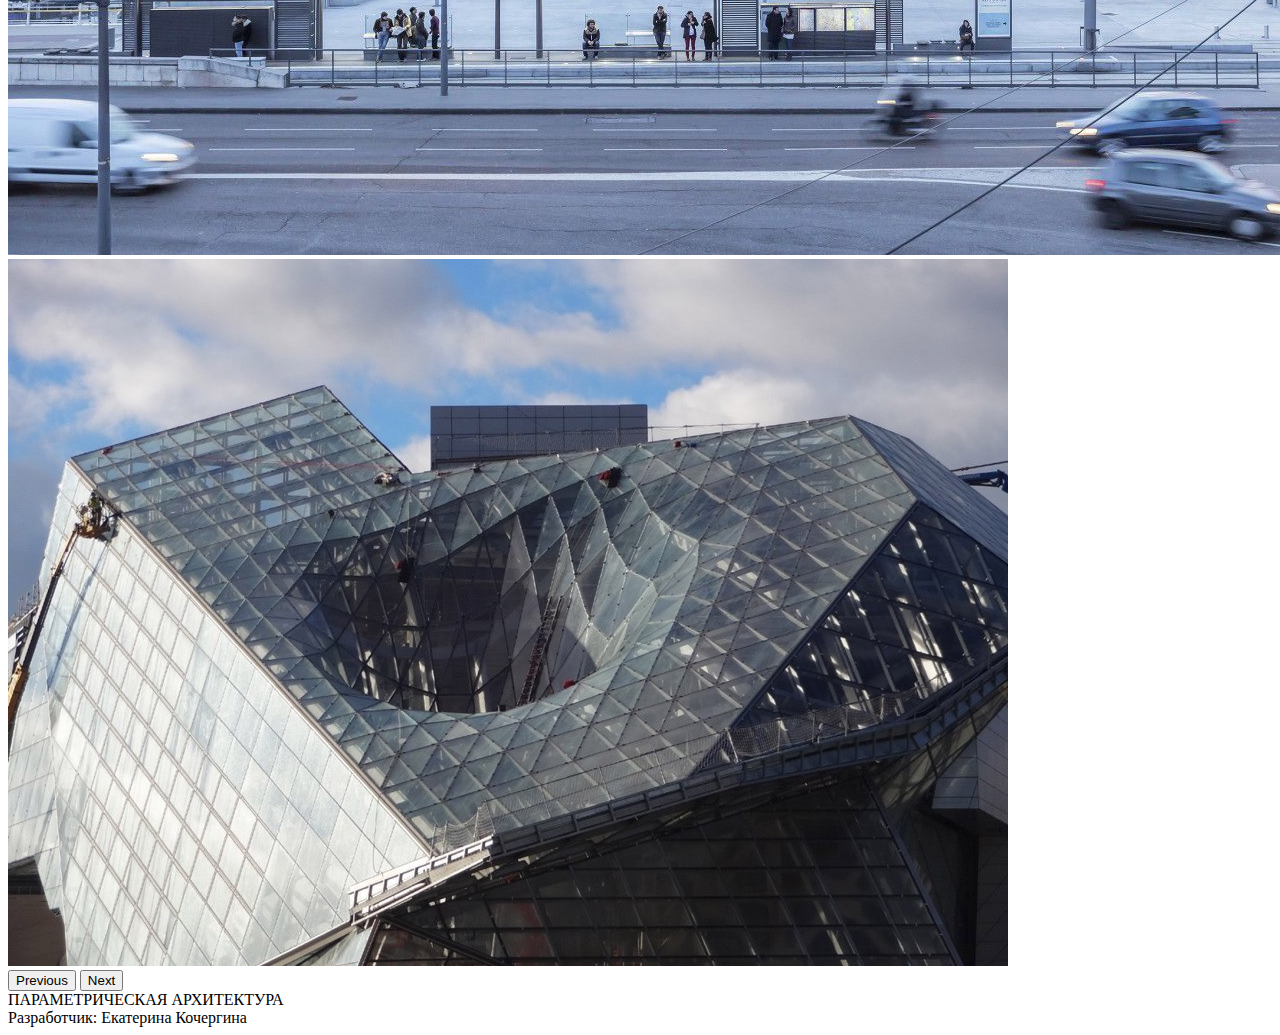
==== commit 6b7c7427: "доделала" ====
--- a/index.html
+++ b/index.html
@@ -46,7 +46,7 @@
 						Сайт «Параметрическая архитектура» - это место для обмена информацией.
 						Тут вы сможете познакомиться с параметрической архитектурой и ее историей, посмотреть приложения
 						для проектирования, а также, на форум площадке, вы сможете задать интересующие вас вопросы по
-						теме.
+						теме, а также найти инвесторов.
 						Присоединяйтесь!
 					</div>
 				</div>
@@ -102,6 +102,13 @@
 				<button type="button" data-bs-target="#carouselExampleIndicators" data-bs-slide-to="0" class="active"></button>
 				<button type="button" data-bs-target="#carouselExampleIndicators" data-bs-slide-to="1"></button>
 				<button type="button" data-bs-target="#carouselExampleIndicators" data-bs-slide-to="2"></button>
+				<button type="button" data-bs-target="#carouselExampleIndicators" data-bs-slide-to="3"></button>
+				<button type="button" data-bs-target="#carouselExampleIndicators" data-bs-slide-to="4"></button>
+				<button type="button" data-bs-target="#carouselExampleIndicators" data-bs-slide-to="5"></button>
+				<button type="button" data-bs-target="#carouselExampleIndicators" data-bs-slide-to="6"></button>
+				<button type="button" data-bs-target="#carouselExampleIndicators" data-bs-slide-to="7"></button>
+				<button type="button" data-bs-target="#carouselExampleIndicators" data-bs-slide-to="8"></button>
+				<button type="button" data-bs-target="#carouselExampleIndicators" data-bs-slide-to="9"></button>
 			</div>
 			<div class="carousel-inner">
 			  <div class="carousel-item active">
@@ -113,6 +120,28 @@
 			  <div class="carousel-item">
 				<img src="img/petl_img3.JPG" class="d-block w-100" alt="...">
 			  </div>
+			  <div class="carousel-item">
+				<img src="img/hr_img3.JPG" class="d-block w-100" alt="...">
+			  </div>
+			  <div class="carousel-item">
+				<img src="img/hr_img1.JPG" class="d-block w-100" alt="...">
+			  </div>
+			  <div class="carousel-item">
+				<img src="img/index_img.JPG" class="d-block w-100" alt="...">
+			  </div>
+			  <div class="carousel-item">
+				<img src="img/index_img17.JPG" class="d-block w-100" alt="...">
+			  </div>
+			  <div class="carousel-item">
+				<img src="img/index_img14.JPG" class="d-block w-100" alt="...">
+			  </div>
+			  <div class="carousel-item">
+				<img src="img/sl_img1.JPG" class="d-block w-100" alt="...">
+			  </div>
+			  <div class="carousel-item">
+				<img src="img/sl_img3.JPG" class="d-block w-100" alt="...">
+			  </div>
+
 			</div>
 			<button class="carousel-control-prev" type="button" data-bs-target="#carousel" data-bs-slide="prev">
 			  <span class="carousel-control-prev-icon"></span>
@@ -140,4 +169,4 @@
 	
 </footer>
 
-</html>+</html>
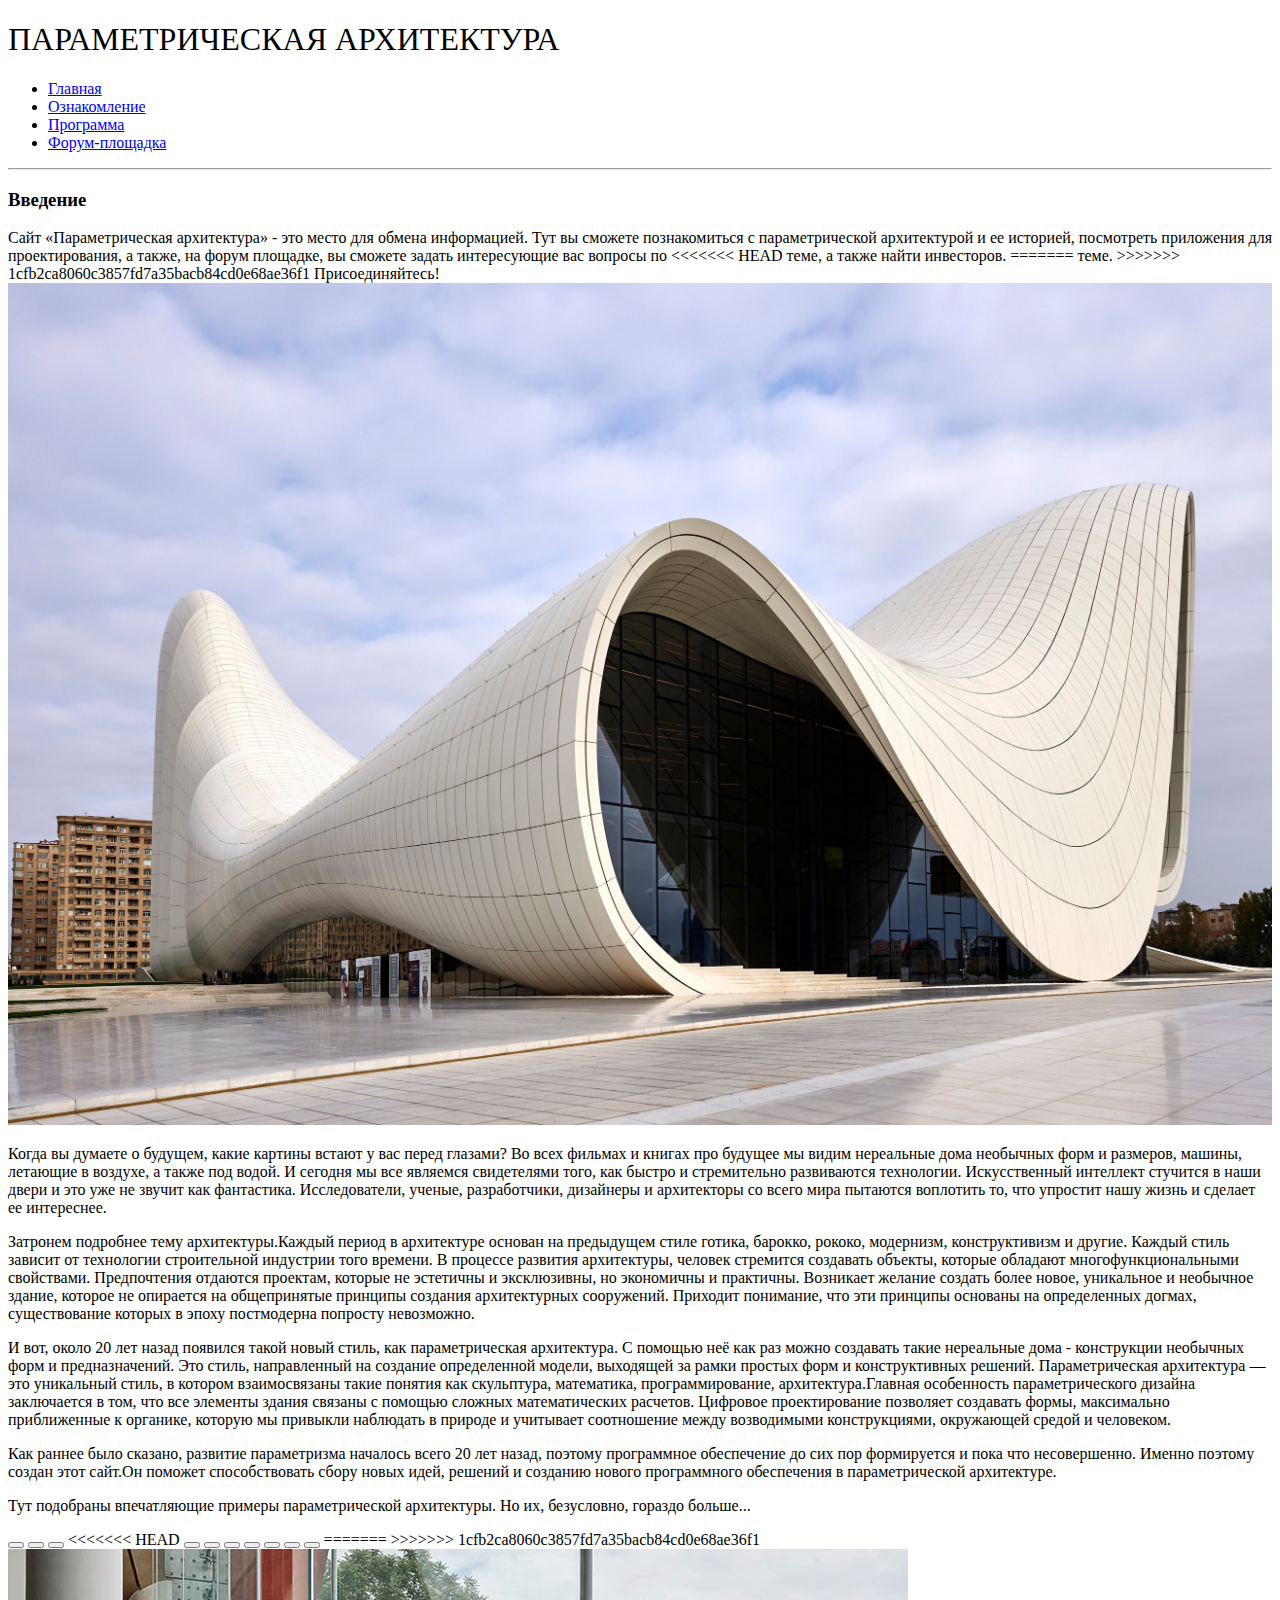
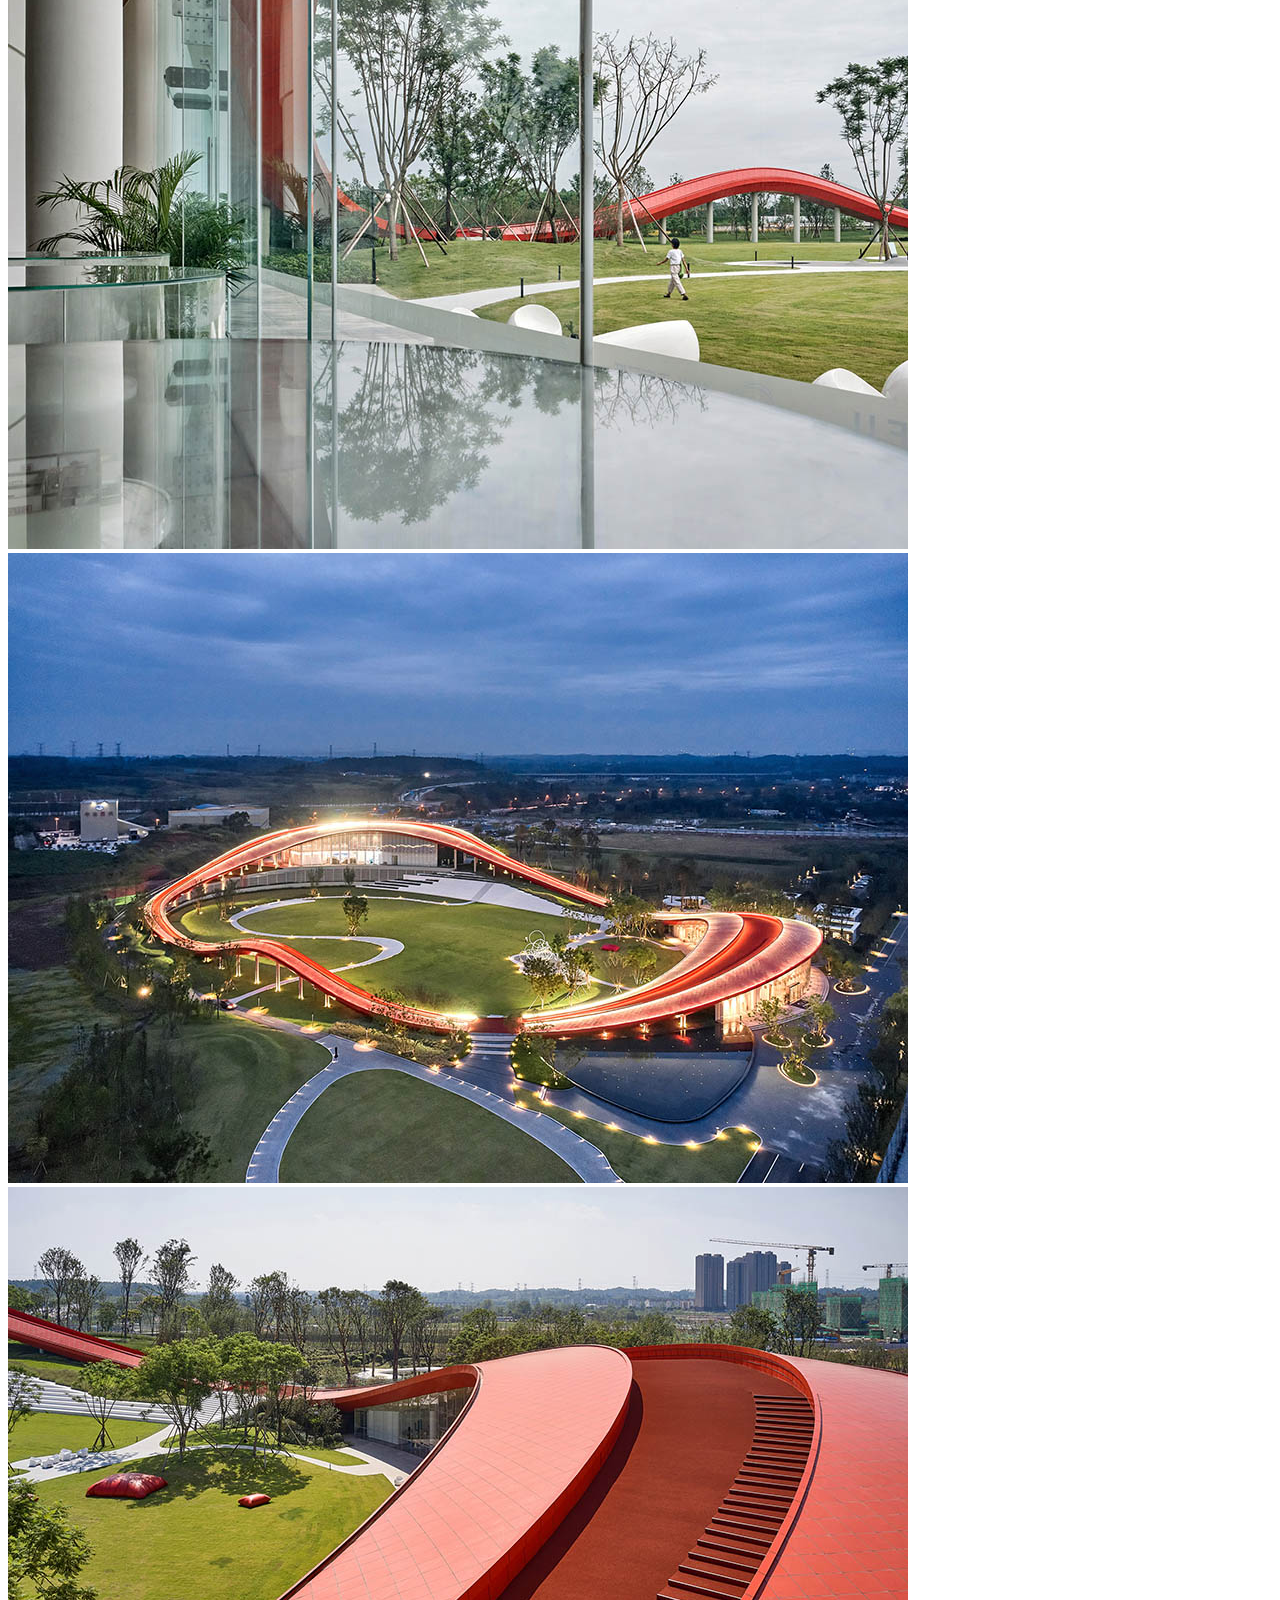
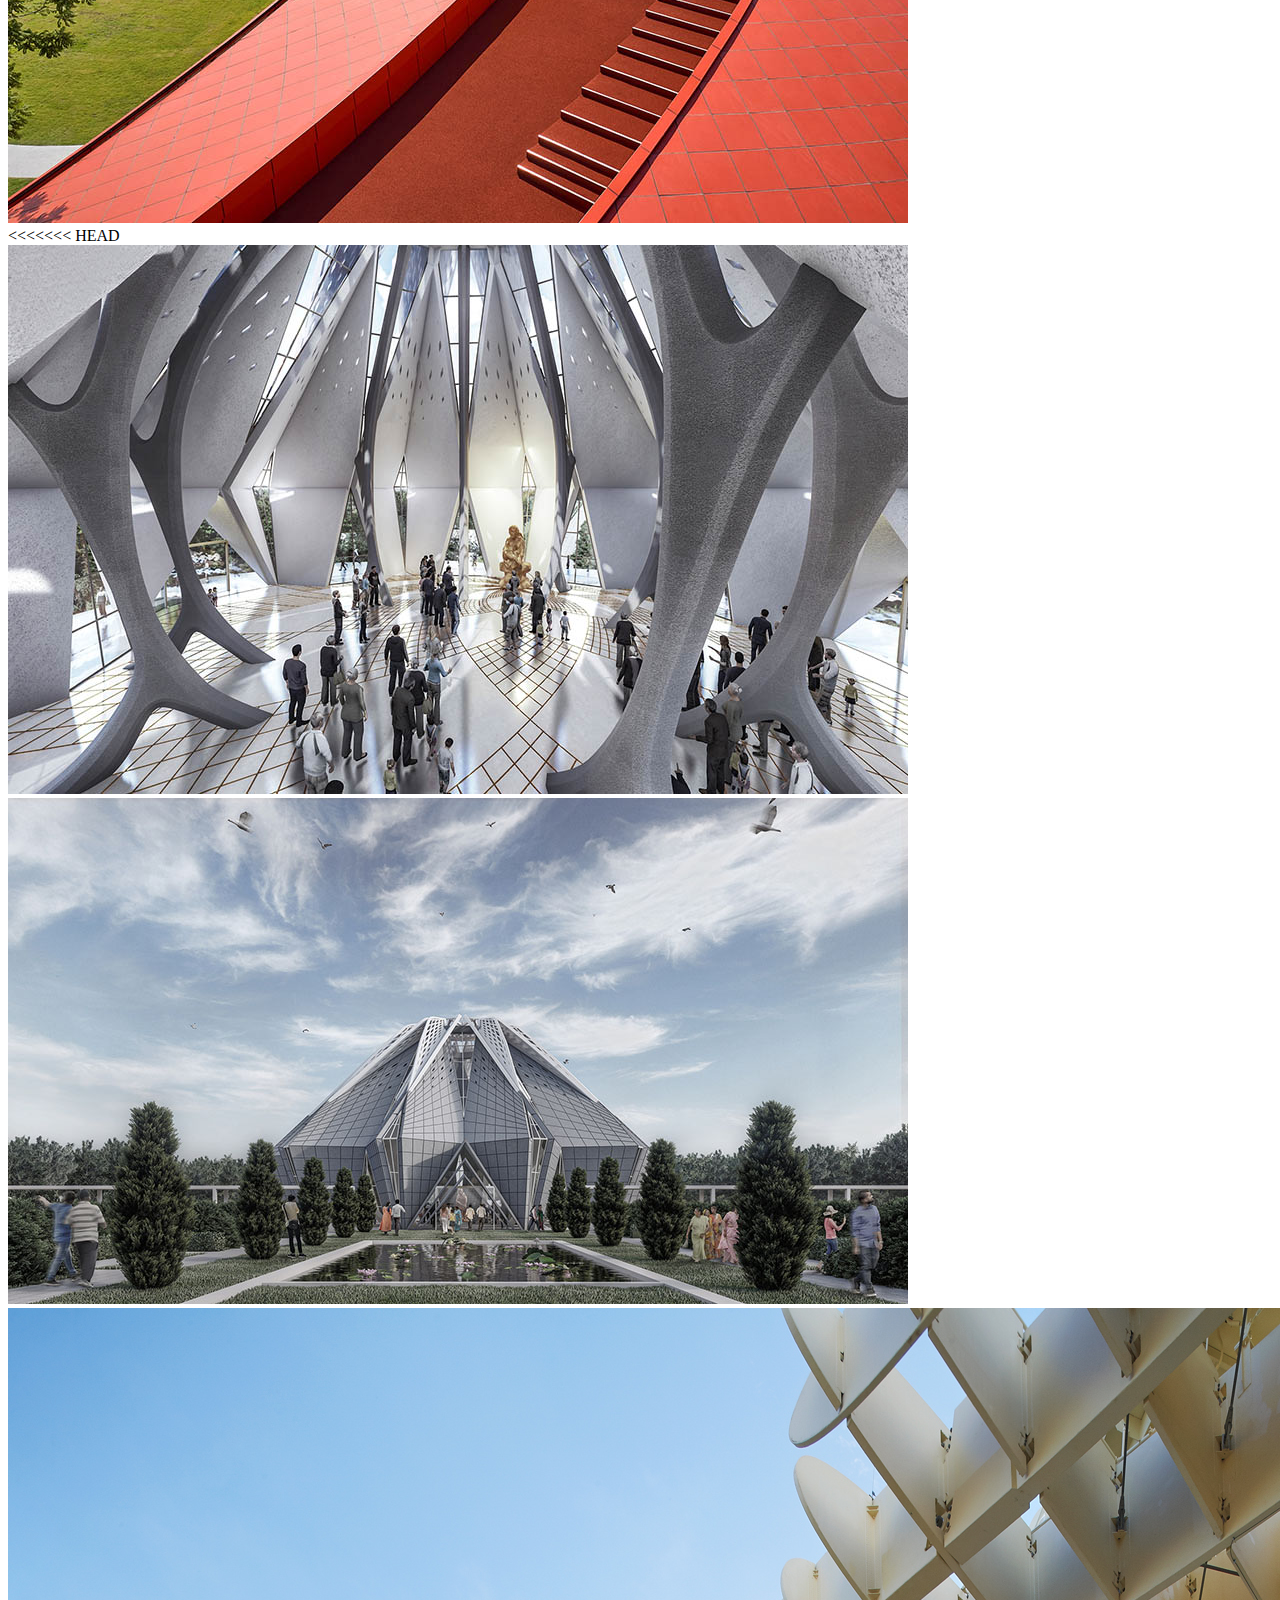
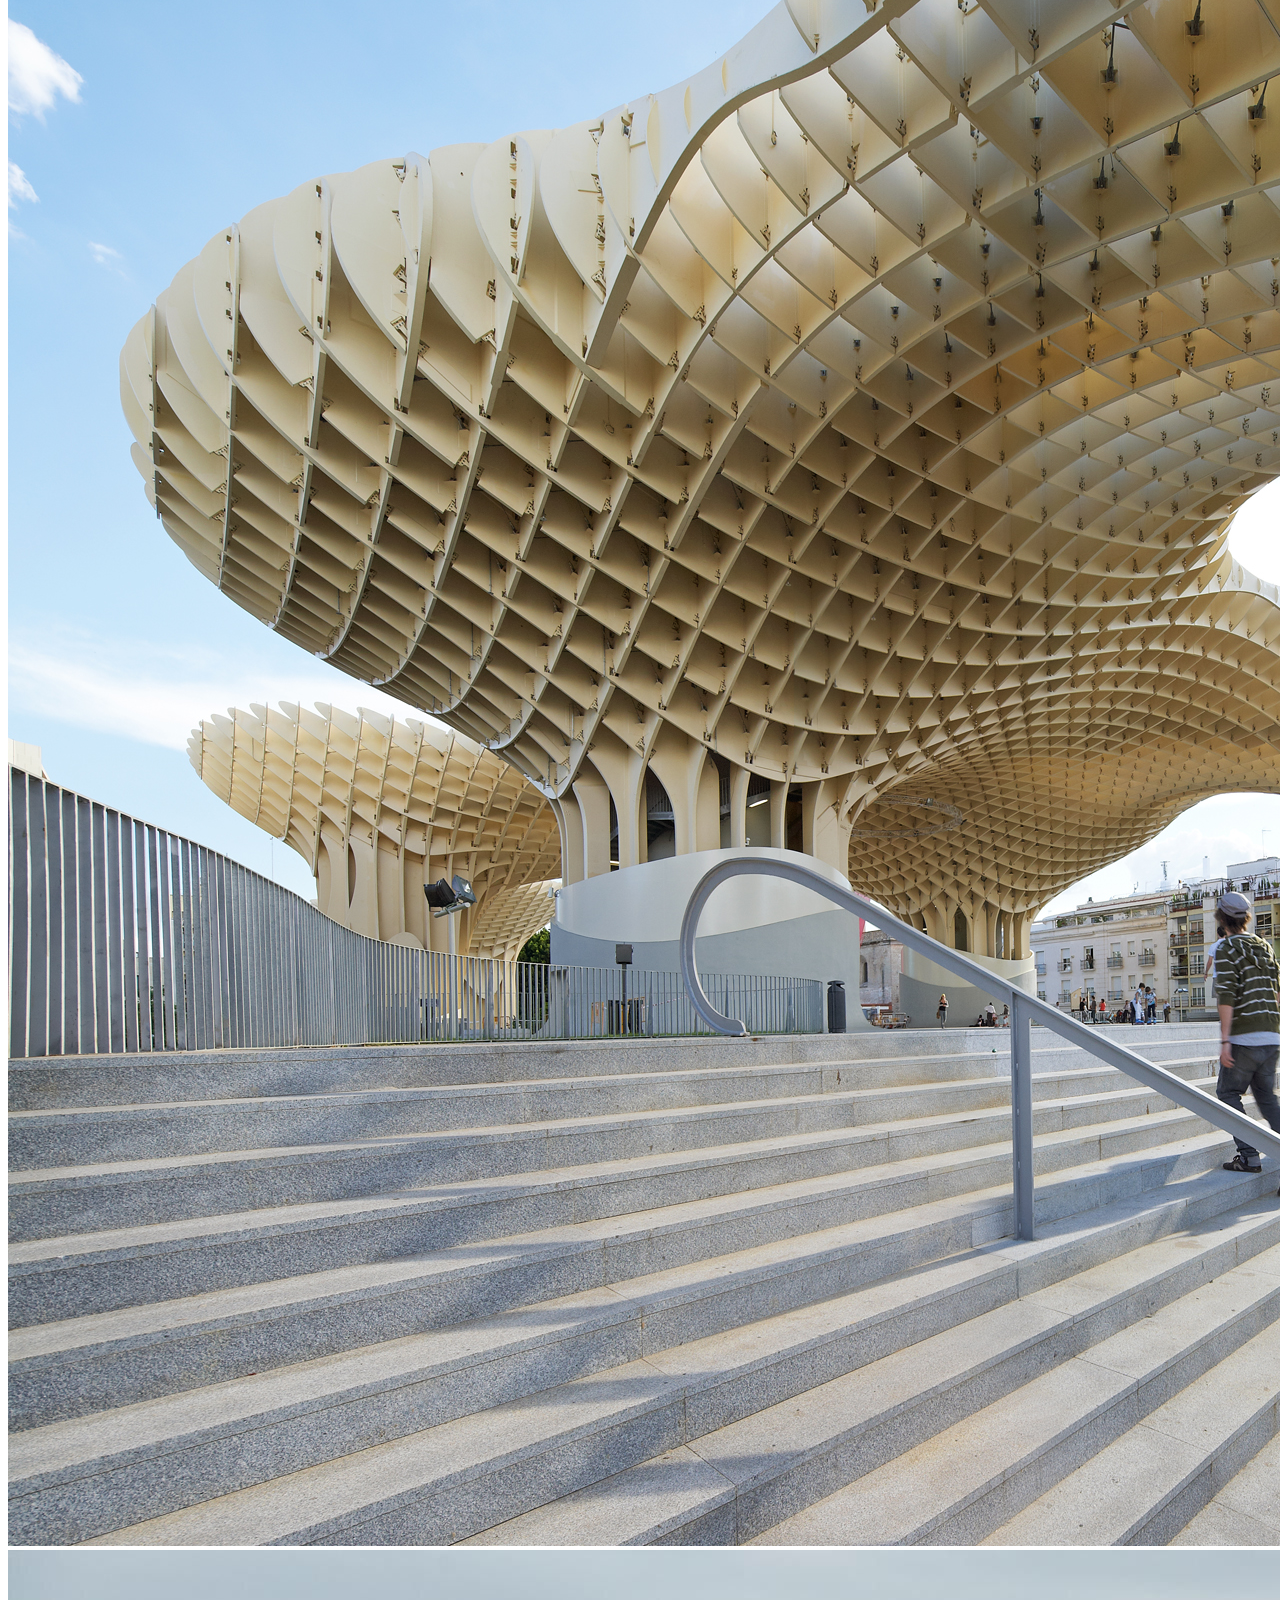
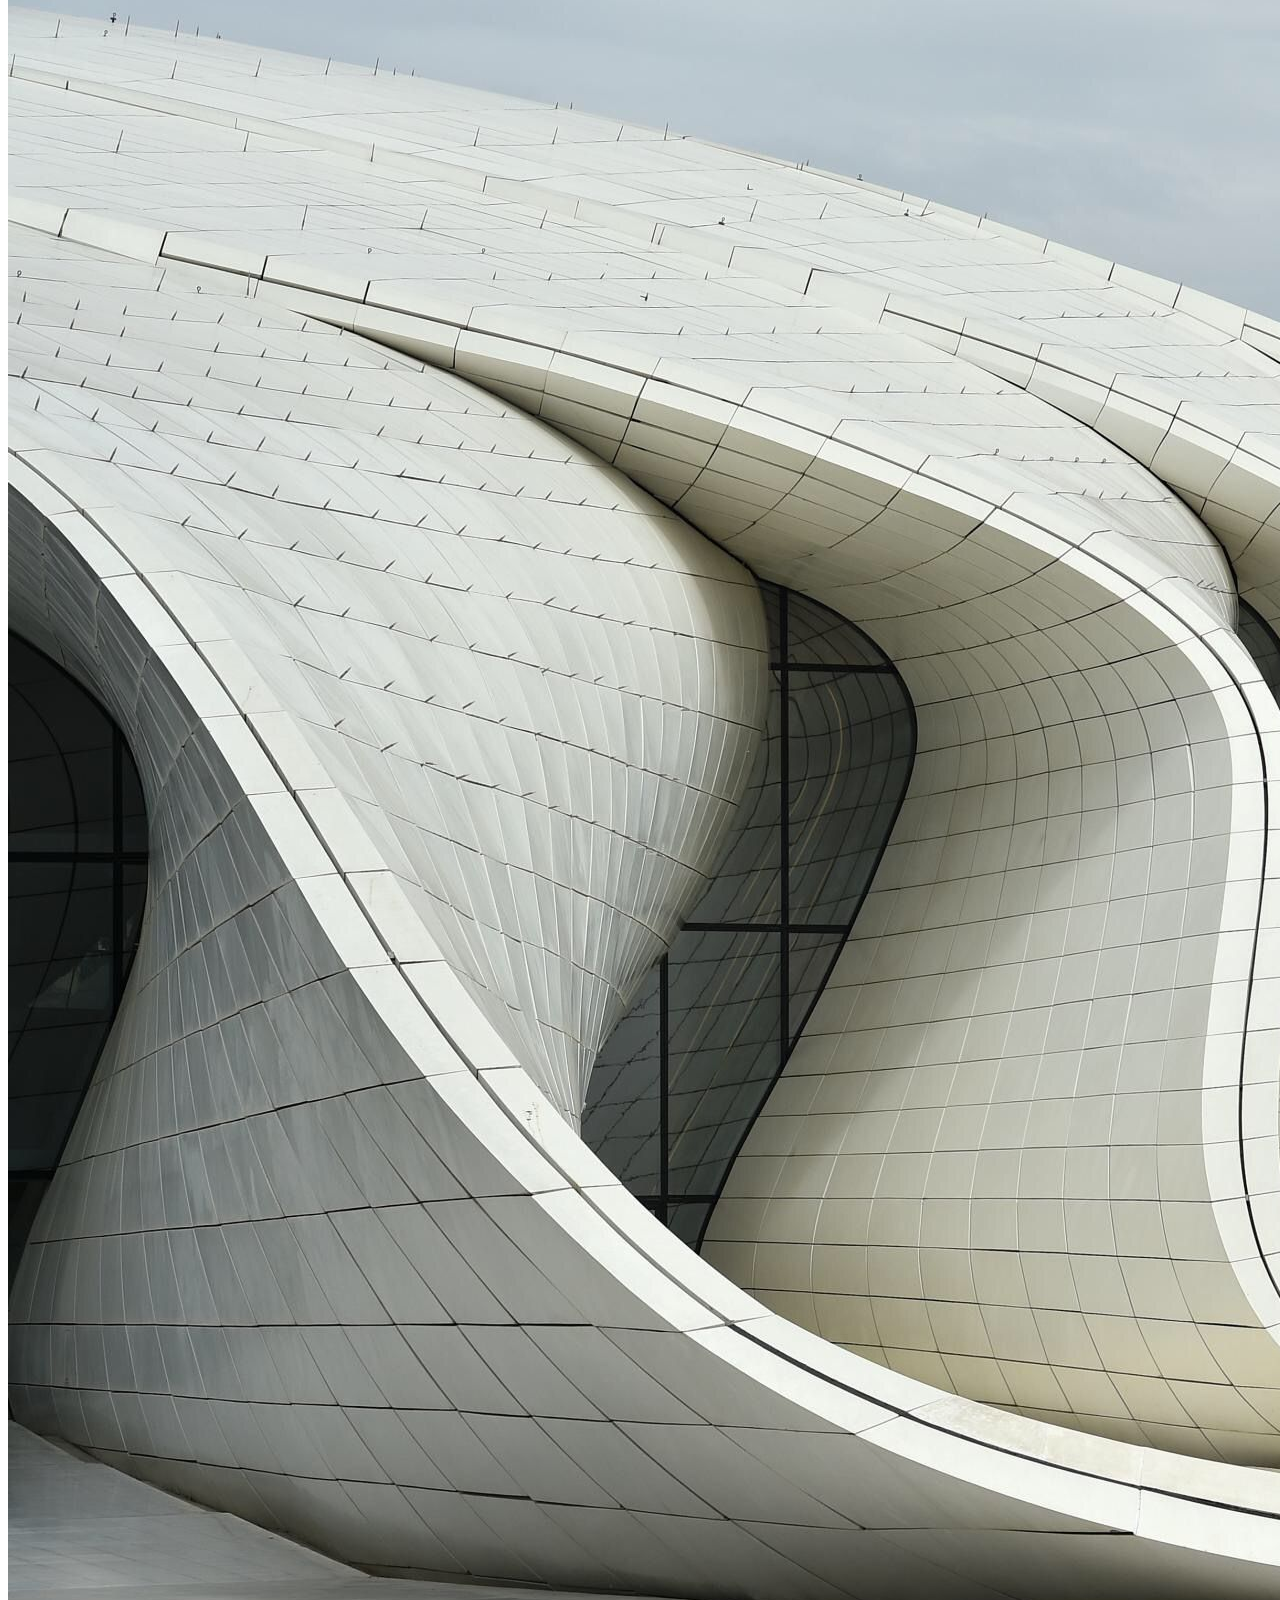
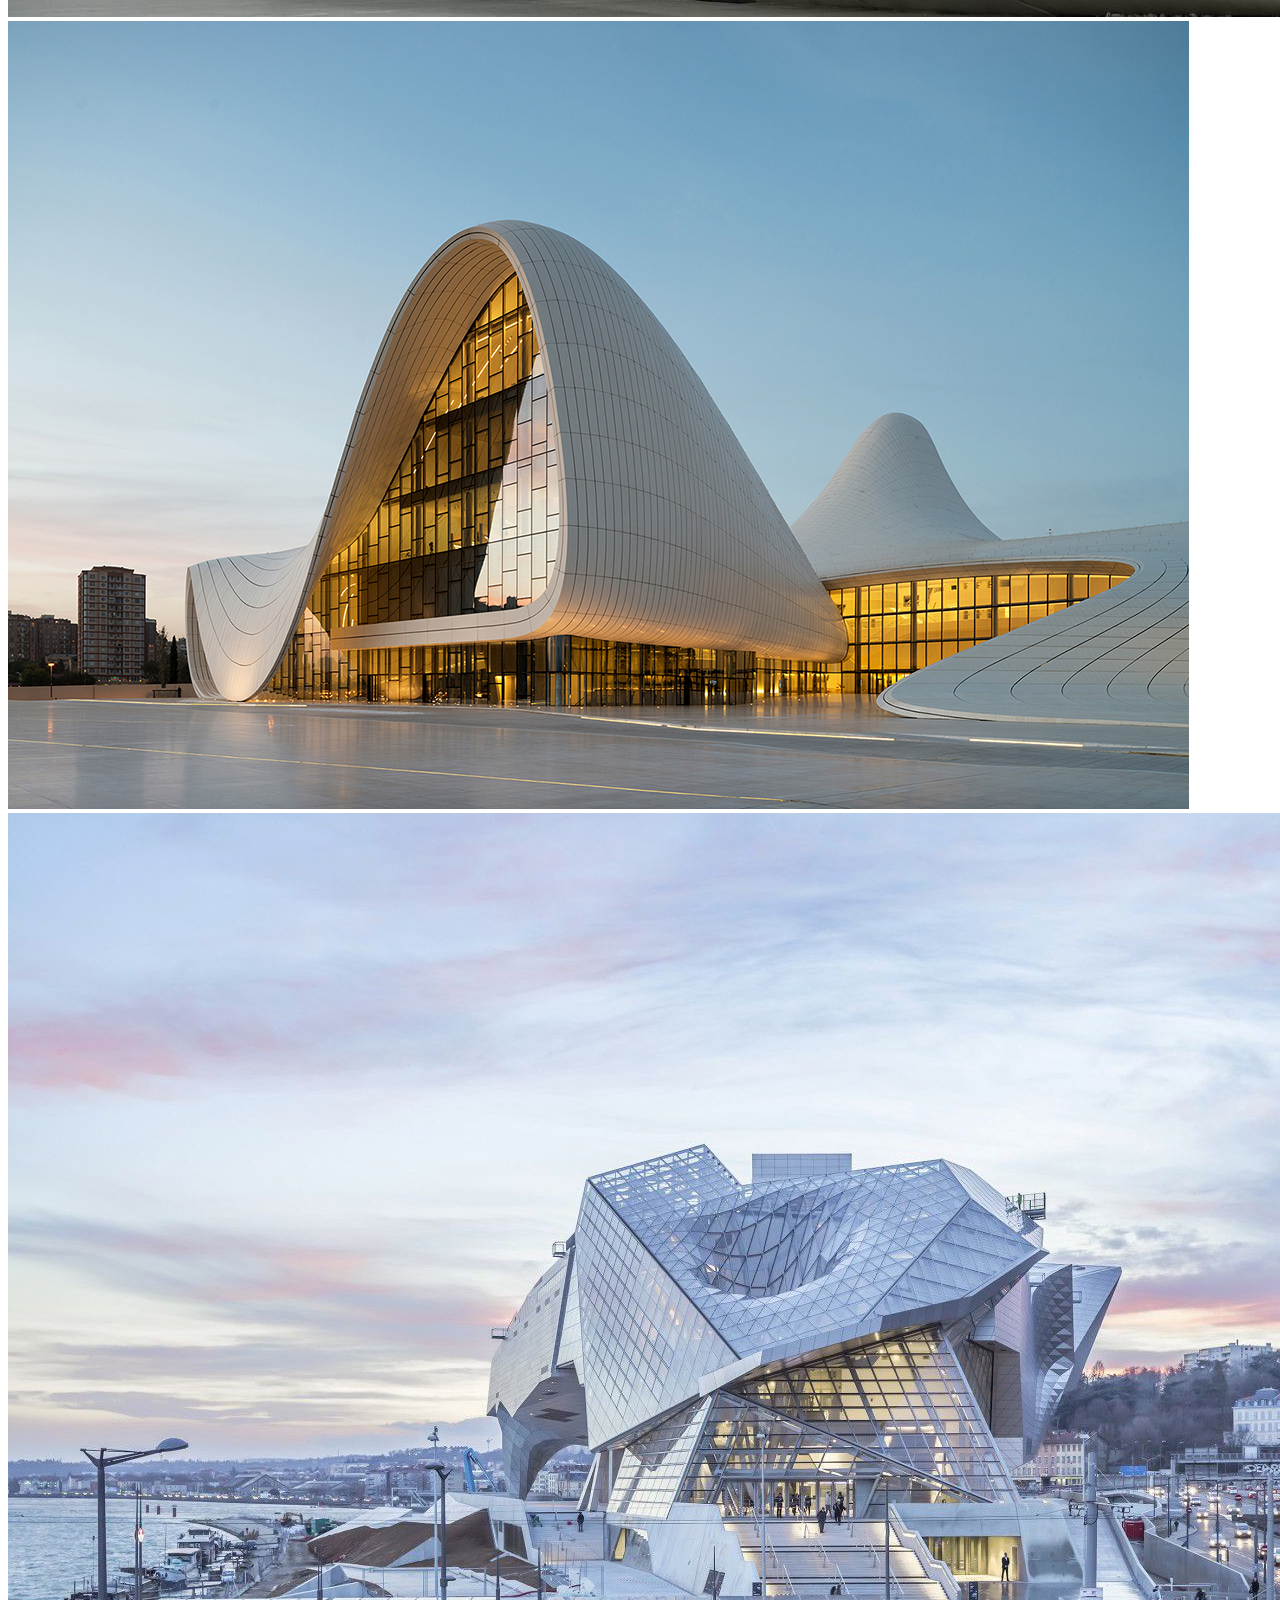
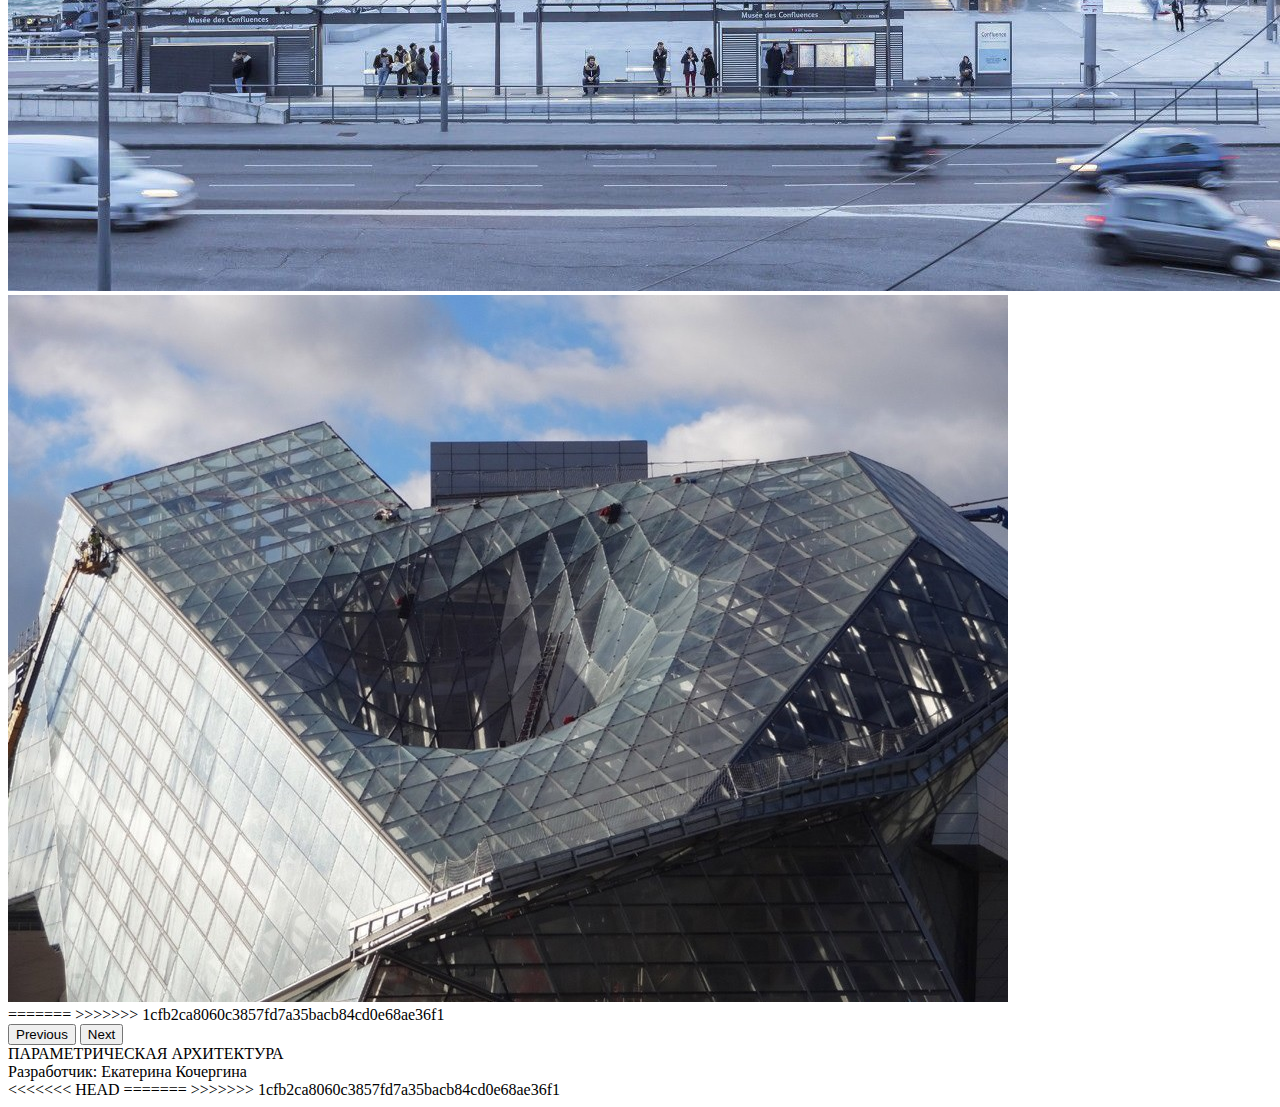
==== commit e033f880: "доделала" ====
--- a/index.html
+++ b/index.html
@@ -46,7 +46,11 @@
 						Сайт «Параметрическая архитектура» - это место для обмена информацией.
 						Тут вы сможете познакомиться с параметрической архитектурой и ее историей, посмотреть приложения
 						для проектирования, а также, на форум площадке, вы сможете задать интересующие вас вопросы по
+<<<<<<< HEAD
 						теме, а также найти инвесторов.
+=======
+						теме.
+>>>>>>> 1cfb2ca8060c3857fd7a35bacb84cd0e68ae36f1
 						Присоединяйтесь!
 					</div>
 				</div>
@@ -102,6 +106,7 @@
 				<button type="button" data-bs-target="#carouselExampleIndicators" data-bs-slide-to="0" class="active"></button>
 				<button type="button" data-bs-target="#carouselExampleIndicators" data-bs-slide-to="1"></button>
 				<button type="button" data-bs-target="#carouselExampleIndicators" data-bs-slide-to="2"></button>
+<<<<<<< HEAD
 				<button type="button" data-bs-target="#carouselExampleIndicators" data-bs-slide-to="3"></button>
 				<button type="button" data-bs-target="#carouselExampleIndicators" data-bs-slide-to="4"></button>
 				<button type="button" data-bs-target="#carouselExampleIndicators" data-bs-slide-to="5"></button>
@@ -109,6 +114,8 @@
 				<button type="button" data-bs-target="#carouselExampleIndicators" data-bs-slide-to="7"></button>
 				<button type="button" data-bs-target="#carouselExampleIndicators" data-bs-slide-to="8"></button>
 				<button type="button" data-bs-target="#carouselExampleIndicators" data-bs-slide-to="9"></button>
+=======
+>>>>>>> 1cfb2ca8060c3857fd7a35bacb84cd0e68ae36f1
 			</div>
 			<div class="carousel-inner">
 			  <div class="carousel-item active">
@@ -120,6 +127,7 @@
 			  <div class="carousel-item">
 				<img src="img/petl_img3.JPG" class="d-block w-100" alt="...">
 			  </div>
+<<<<<<< HEAD
 			  <div class="carousel-item">
 				<img src="img/hr_img3.JPG" class="d-block w-100" alt="...">
 			  </div>
@@ -142,6 +150,8 @@
 				<img src="img/sl_img3.JPG" class="d-block w-100" alt="...">
 			  </div>
 
+=======
+>>>>>>> 1cfb2ca8060c3857fd7a35bacb84cd0e68ae36f1
 			</div>
 			<button class="carousel-control-prev" type="button" data-bs-target="#carousel" data-bs-slide="prev">
 			  <span class="carousel-control-prev-icon"></span>
@@ -169,4 +179,8 @@
 	
 </footer>
 
+<<<<<<< HEAD
 </html>
+=======
+</html>
+>>>>>>> 1cfb2ca8060c3857fd7a35bacb84cd0e68ae36f1
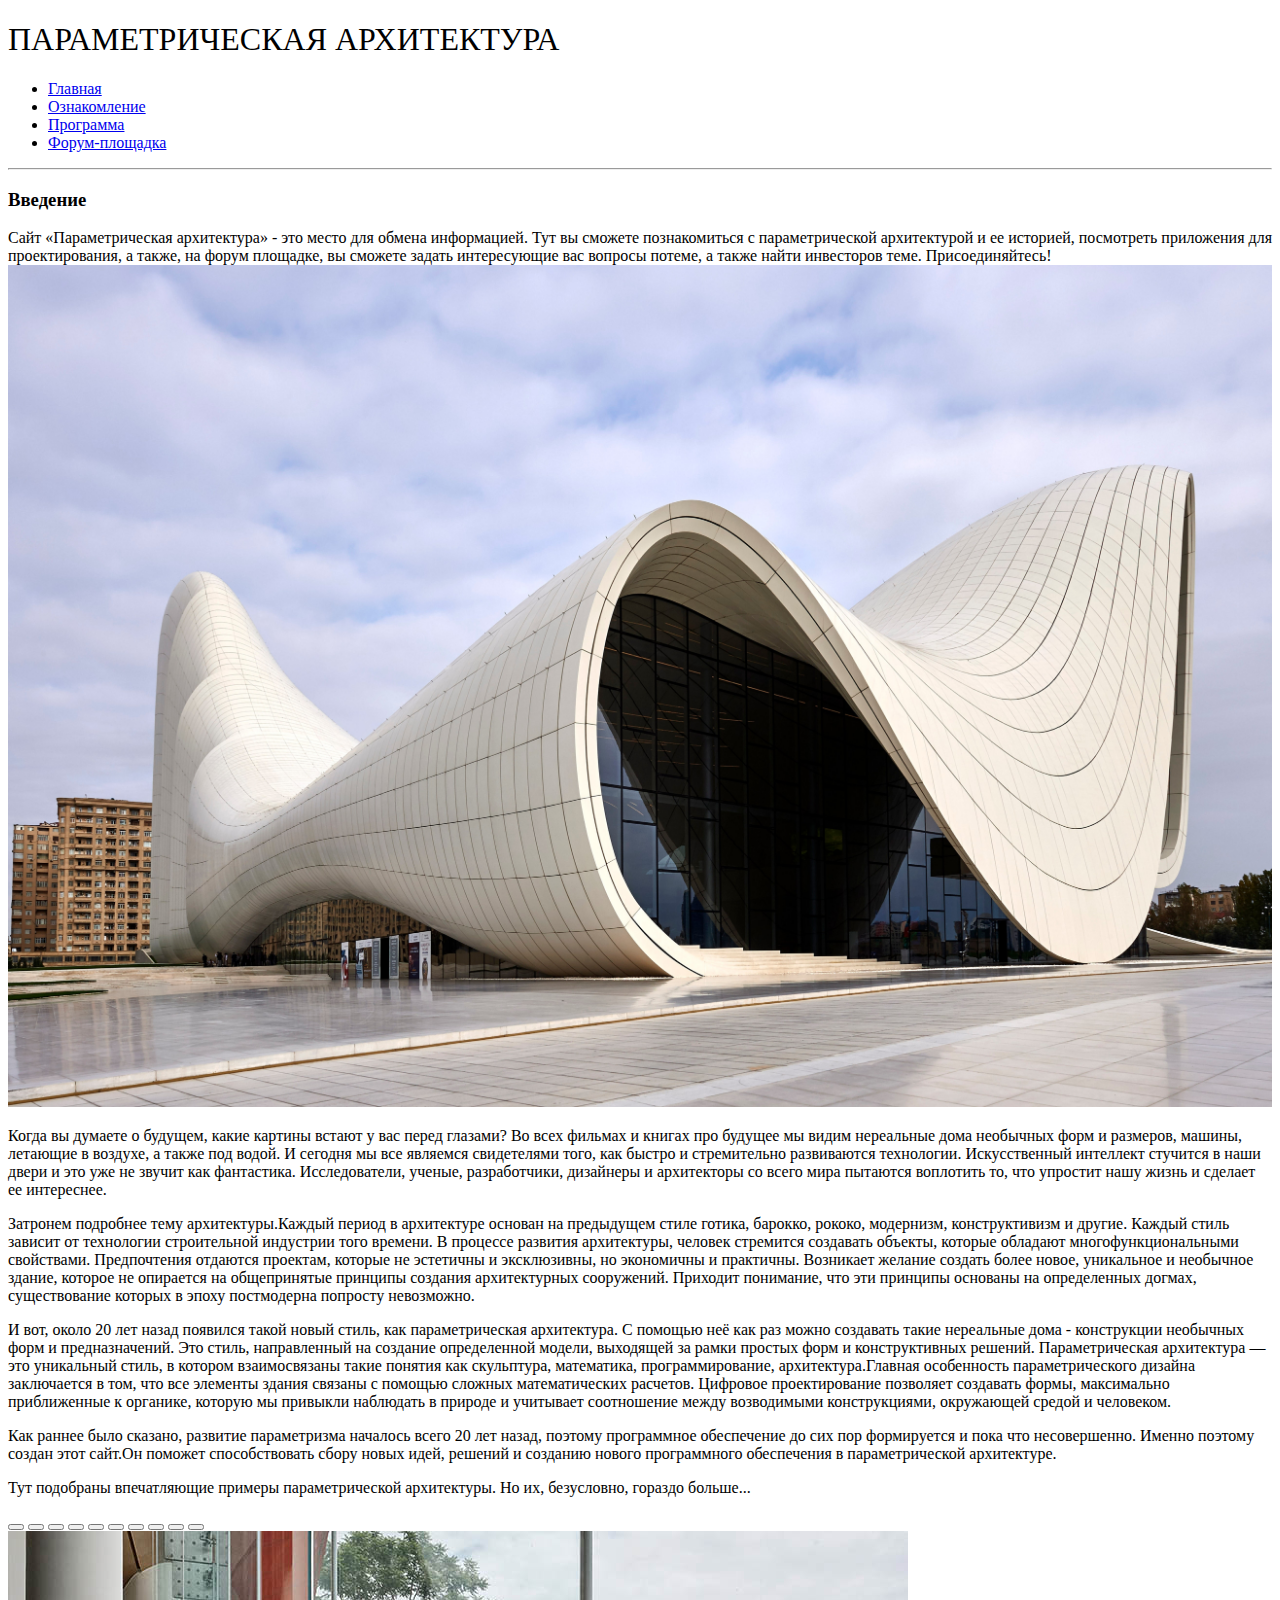
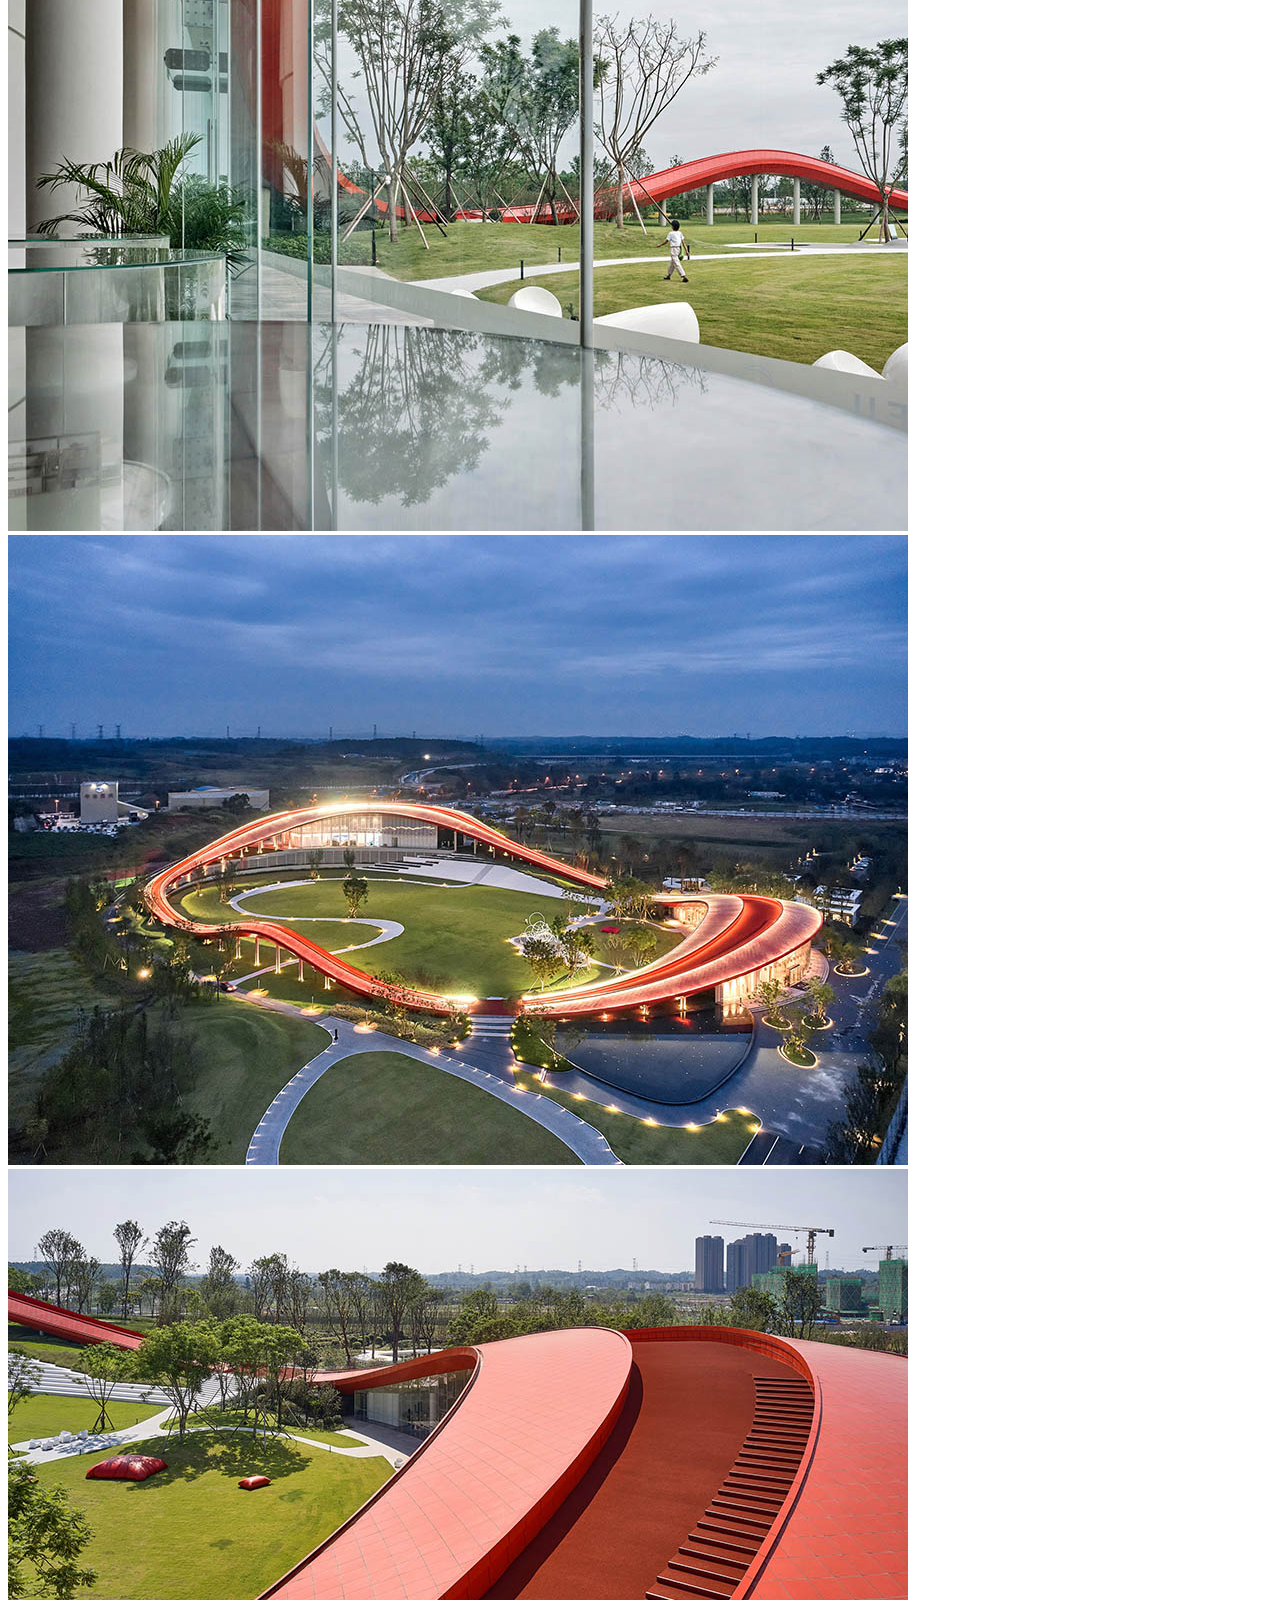
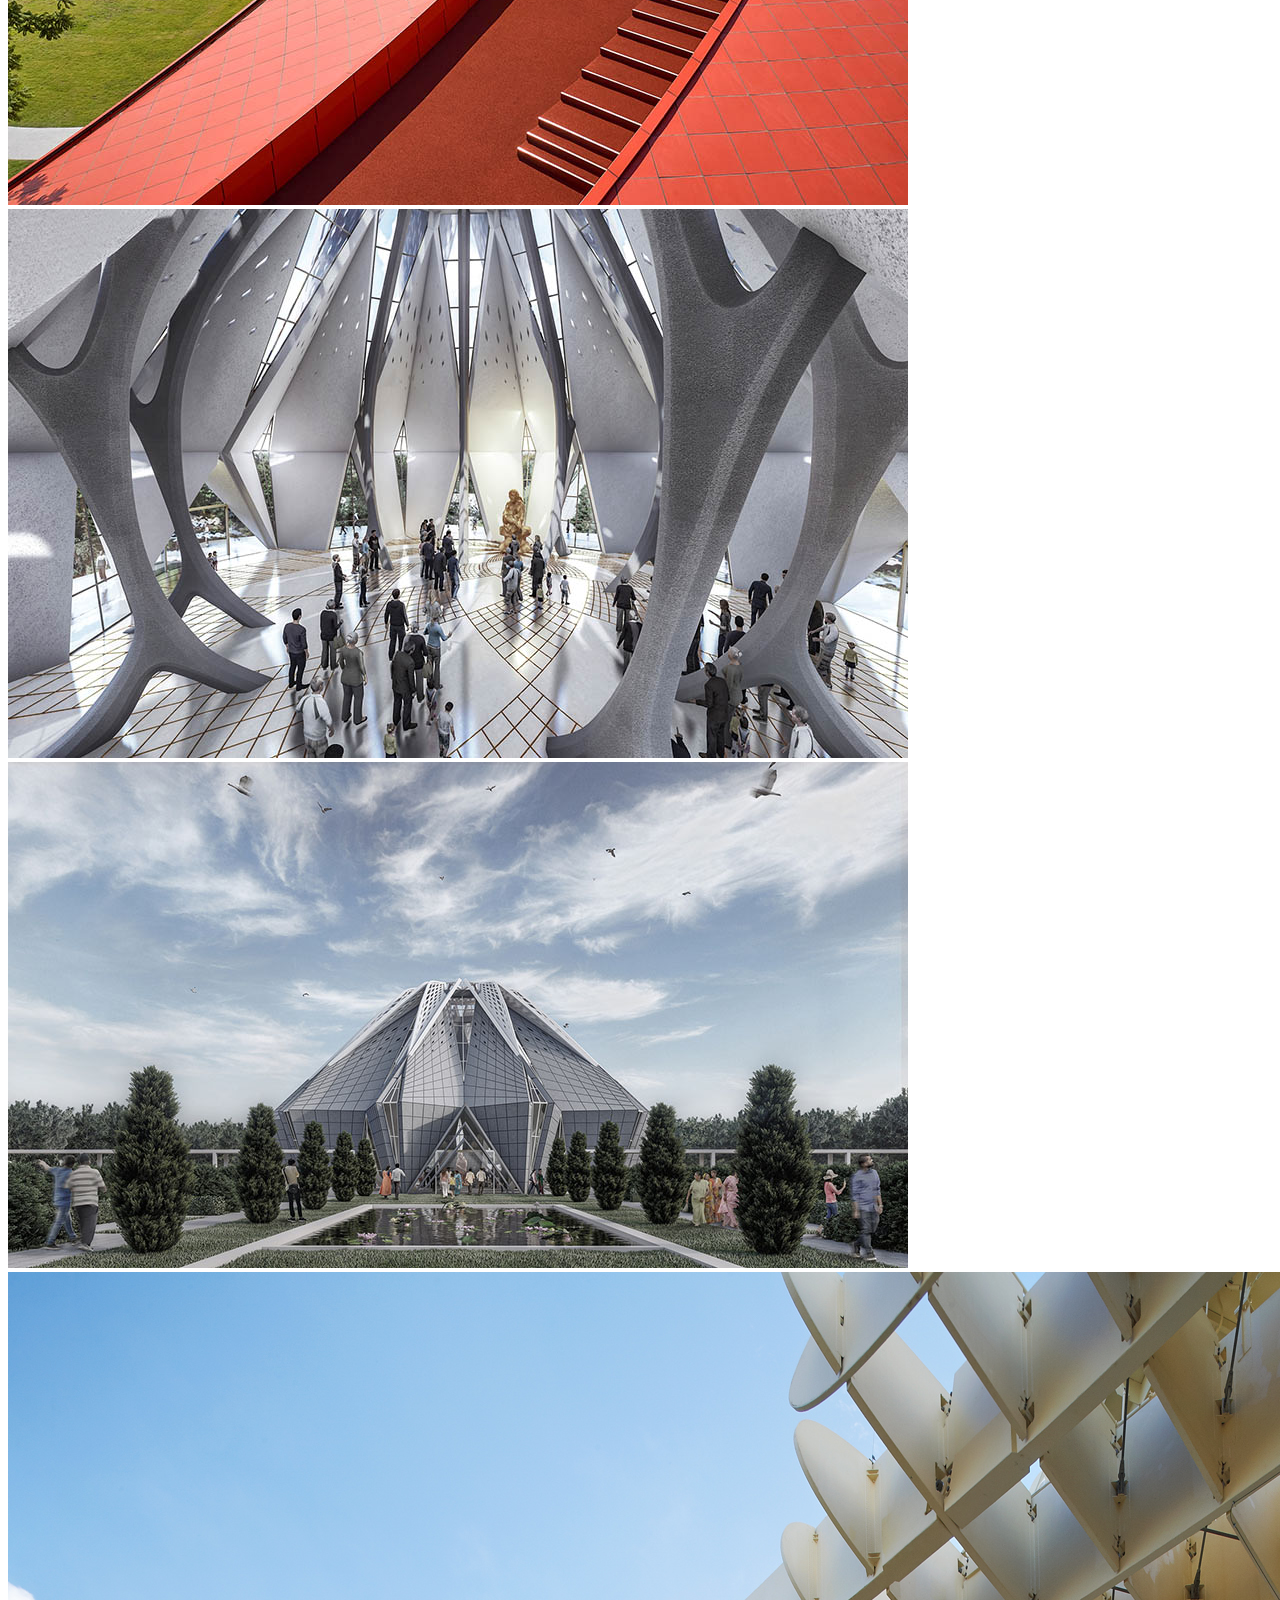
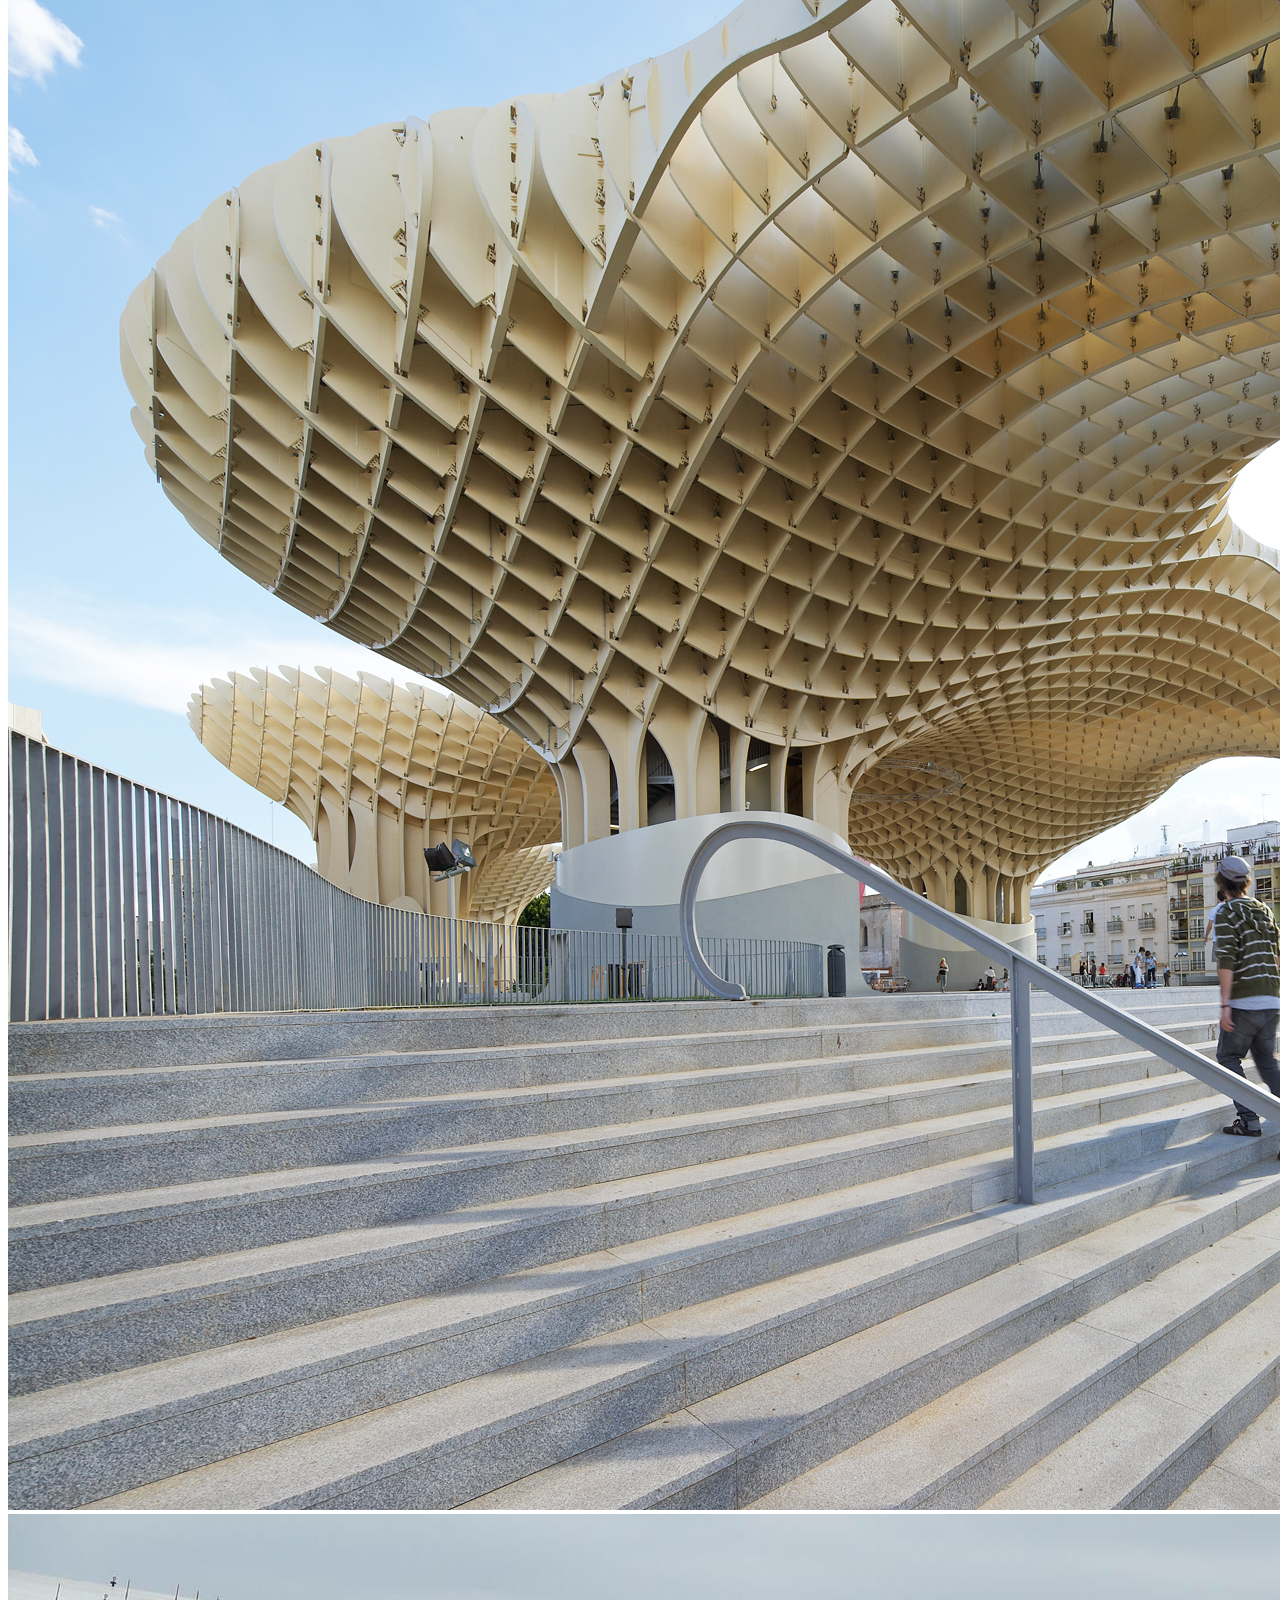
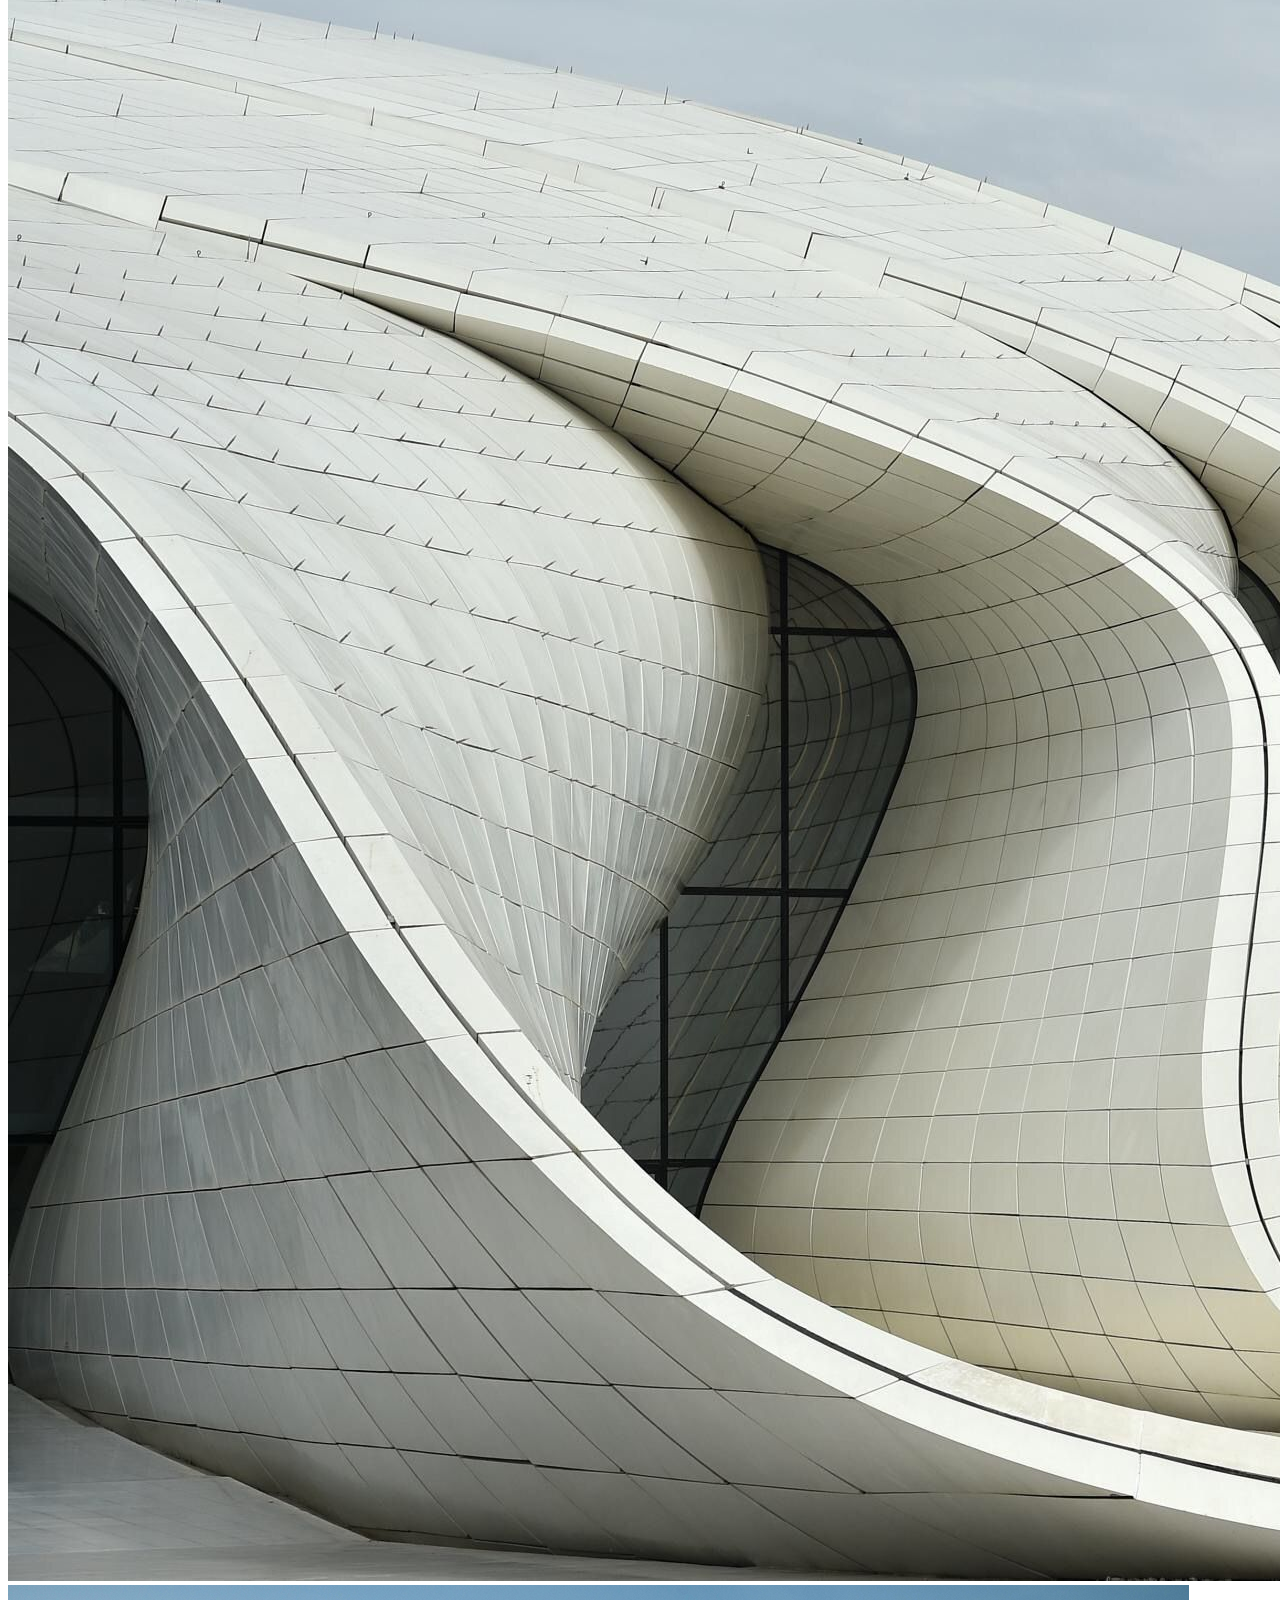
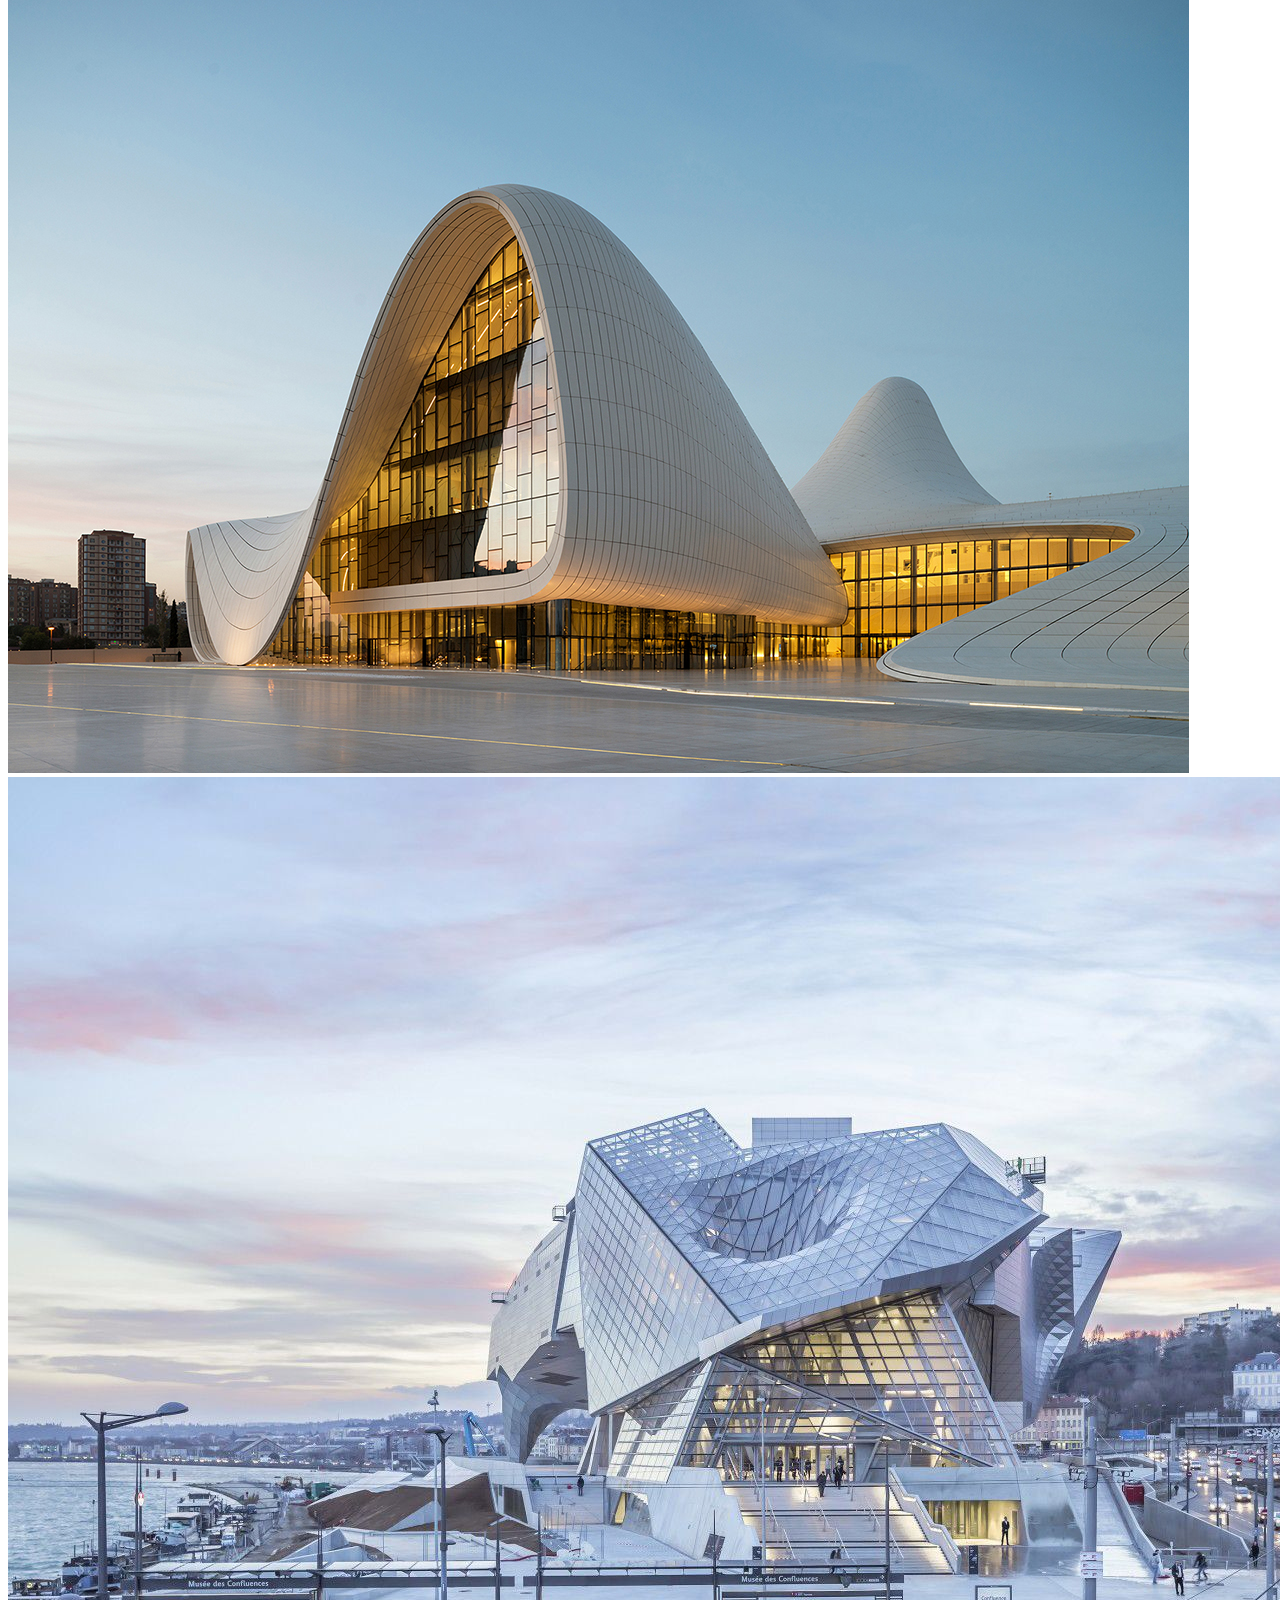
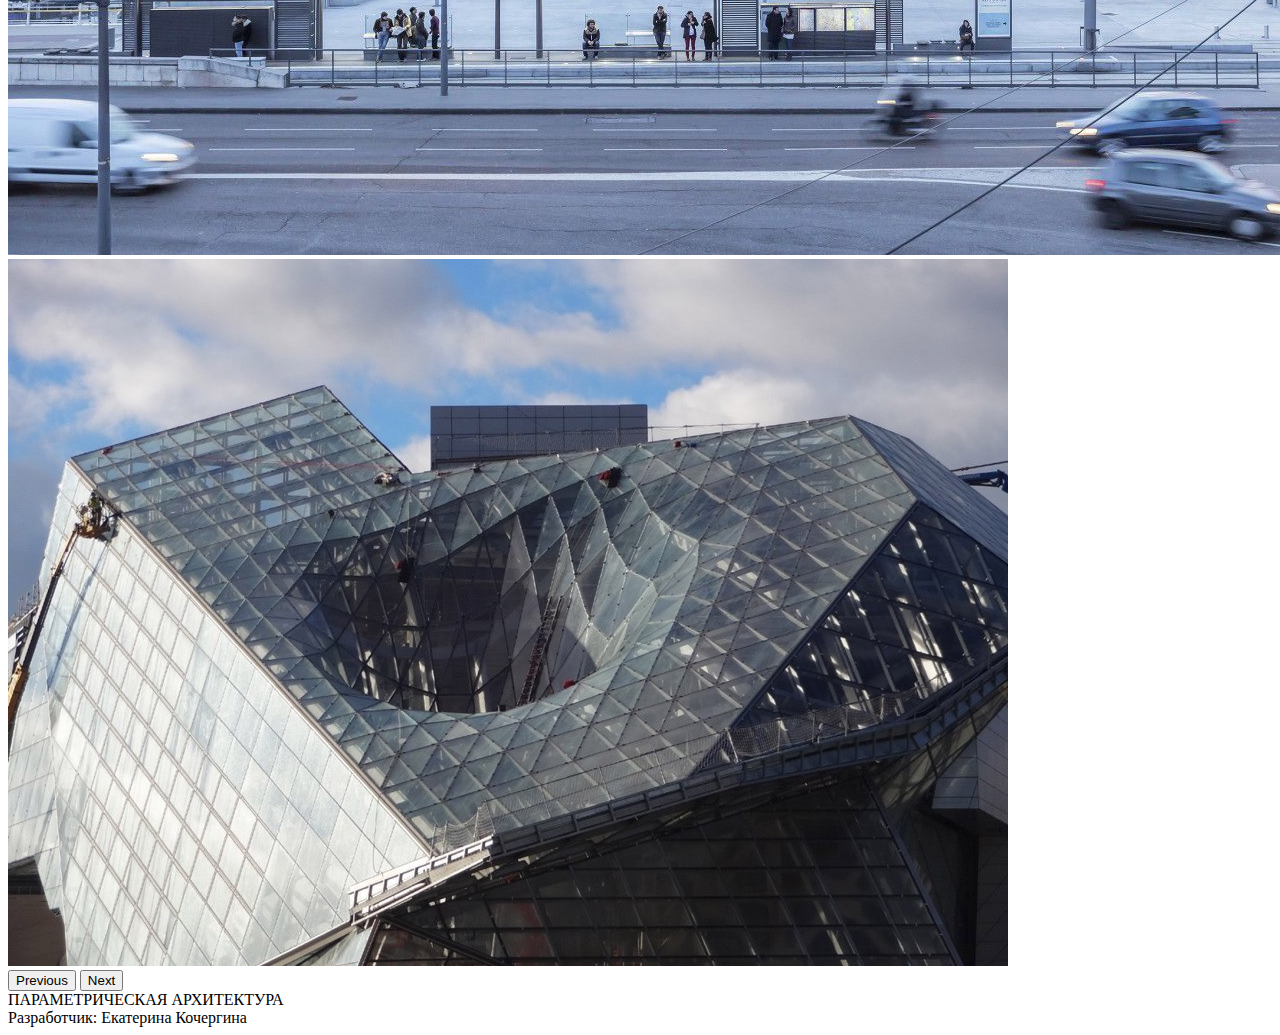
==== commit 0d35203d: "доделала2.0" ====
--- a/index.html
+++ b/index.html
@@ -45,13 +45,8 @@
 					<div class="text-left">
 						Сайт «Параметрическая архитектура» - это место для обмена информацией.
 						Тут вы сможете познакомиться с параметрической архитектурой и ее историей, посмотреть приложения
-						для проектирования, а также, на форум площадке, вы сможете задать интересующие вас вопросы по
-<<<<<<< HEAD
-						теме, а также найти инвесторов.
-=======
-						теме.
->>>>>>> 1cfb2ca8060c3857fd7a35bacb84cd0e68ae36f1
-						Присоединяйтесь!
+						для проектирования, а также, на форум площадке, вы сможете задать интересующие вас вопросы потеме, а также найти инвесторов
+						теме. Присоединяйтесь!
 					</div>
 				</div>
 			</div>
@@ -106,7 +101,6 @@
 				<button type="button" data-bs-target="#carouselExampleIndicators" data-bs-slide-to="0" class="active"></button>
 				<button type="button" data-bs-target="#carouselExampleIndicators" data-bs-slide-to="1"></button>
 				<button type="button" data-bs-target="#carouselExampleIndicators" data-bs-slide-to="2"></button>
-<<<<<<< HEAD
 				<button type="button" data-bs-target="#carouselExampleIndicators" data-bs-slide-to="3"></button>
 				<button type="button" data-bs-target="#carouselExampleIndicators" data-bs-slide-to="4"></button>
 				<button type="button" data-bs-target="#carouselExampleIndicators" data-bs-slide-to="5"></button>
@@ -114,8 +108,6 @@
 				<button type="button" data-bs-target="#carouselExampleIndicators" data-bs-slide-to="7"></button>
 				<button type="button" data-bs-target="#carouselExampleIndicators" data-bs-slide-to="8"></button>
 				<button type="button" data-bs-target="#carouselExampleIndicators" data-bs-slide-to="9"></button>
-=======
->>>>>>> 1cfb2ca8060c3857fd7a35bacb84cd0e68ae36f1
 			</div>
 			<div class="carousel-inner">
 			  <div class="carousel-item active">
@@ -127,7 +119,6 @@
 			  <div class="carousel-item">
 				<img src="img/petl_img3.JPG" class="d-block w-100" alt="...">
 			  </div>
-<<<<<<< HEAD
 			  <div class="carousel-item">
 				<img src="img/hr_img3.JPG" class="d-block w-100" alt="...">
 			  </div>
@@ -149,9 +140,6 @@
 			  <div class="carousel-item">
 				<img src="img/sl_img3.JPG" class="d-block w-100" alt="...">
 			  </div>
-
-=======
->>>>>>> 1cfb2ca8060c3857fd7a35bacb84cd0e68ae36f1
 			</div>
 			<button class="carousel-control-prev" type="button" data-bs-target="#carousel" data-bs-slide="prev">
 			  <span class="carousel-control-prev-icon"></span>
@@ -178,9 +166,5 @@
 	</div>
 	
 </footer>
-
-<<<<<<< HEAD
 </html>
-=======
 </html>
->>>>>>> 1cfb2ca8060c3857fd7a35bacb84cd0e68ae36f1
